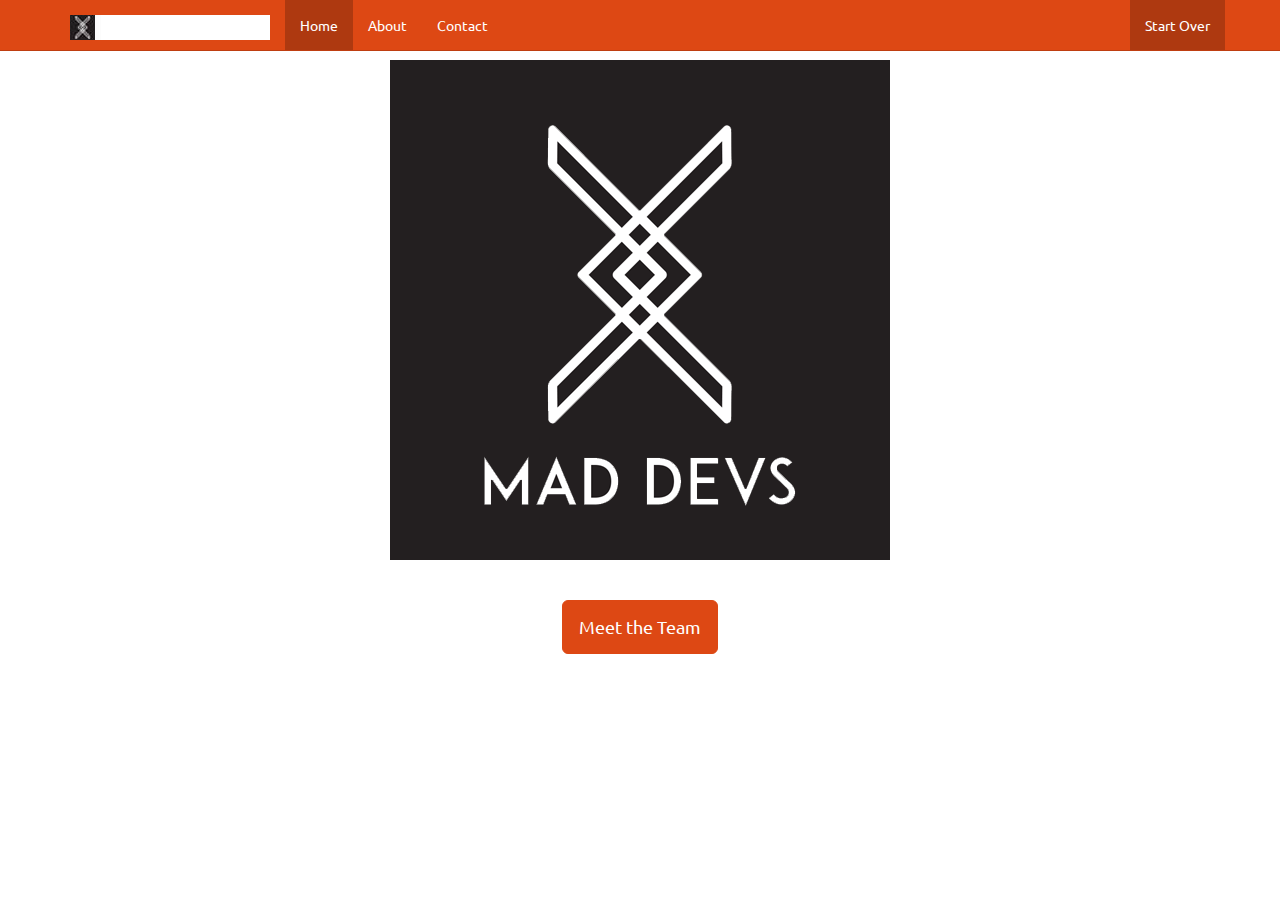
==== index.html @ 08c004c7 "Logo" ====
<!DOCTYPE html>
<html>
<head>
	<link rel="stylesheet" href="css/united.css">
	<script src="http://ajax.googleapis.com/ajax/libs/jquery/1.11.1/jquery.min.js"></script>
	<script src="js/bootstrap.js"></script>
	<meta name="viewport" content="width=device-width, initial-scale=1, maximum-scale=1, user-scalable=no">
	<link rel="shortcut icon" href="images/MadDevsicon.png">
	<title>Mad Devs</title>
</head>
<body>
	<nav class="navbar navbar-default navbar-fixed-top" role="navigation">
		<div class="container">
			<div class="navbar-header">
				<button type="button" class="navbar-toggle collapsed" data-toggle="collapse" data-target=".navbar-collapse">
					<span class="sr-only">Toggle navigation</span>
					<span class="icon-bar"></span>
					<span class="icon-bar"></span>
					<span class="icon-bar"></span>
					<span class="icon-bar"></span>
				</button>
				
                <a class="navbar-brand" href="#">
                    <img alt="Brand" src="images/MadDevslogo.png"></a>
			</div>
			<div class="navbar-collapse collapse">
				<ul class="nav navbar-nav">
					<li class="active"><a href="#">Home</a></li>
					<li><a href="http://luisjuansp.github.io">About</a></li>
					<li><a href="#contact">Contact</a></li>
				</ul>
				<ul class="nav navbar-nav navbar-right">
					<li class="active"><a href="./">Start Over</a></li>
				</ul>
			</div>
		</div>
	</nav>
    <br><br><br>
	<center>	
		<div class = "row">
			<img class="img-responsive center-block" alt="Responsive image" src="images/MadDevs.png">
		</div>
		<!-- Button trigger modal -->
		<br><br>
		<button type="button" class="btn btn-primary btn-lg" data-toggle="modal" data-target="#myModal">
			Meet the Team
		</button>
		<!-- Modal -->
		<div class="modal fade" id="myModal" tabindex="-1" role="dialog" aria-labelledby="myModalLabel" aria-hidden="true">
			<div class="modal-dialog">
				<div class="modal-content">
					<div class="modal-header">
						<h4 class="modal-title" id="myModalLabel">Mad Team</h4>
					</div>
					<div class="modal-body">
						<table class="table">
							<thead>
								<tr>
									<th><img class="img center-block" width="100%/9" src="images/insertcoin.jpg"></th>
									<th><img class="img center-block" width="100%/9" src="images/insertcoin.jpg"></th>
									<th><img class="img center-block" width="100%/9" src="images/insertcoin.jpg"></th>
								</tr>
							</thead>
							<tbody>
								<tr>
									<td>Alfredo Hinojosa</td>
									<td>Luis Juan Sanchez</td>
									<td>Rodolfo Cantú</td>
								</tr>
								<tr>
									<td>A.K.A.<br> Alfalfalf</td>
									<td>A.K.A.<br> Mad Lowes</td>
									<td>A.K.A.<br> Madfolfo</td>
								</tr>
								<tr>
									<td>Larry</td>
									<td>the Bird</td>
									<td>@twitter</td>
								</tr>
							</tbody>
						</table>
					</div>
					<div class="modal-footer">
						<button type="button" class="btn btn-default" data-dismiss="modal">Close</button>
					</div>
				</div>
			</div>
		</div>
	</center>
</body>
</html>
---- css/united.css ----
@import url("//fonts.googleapis.com/css?family=Ubuntu");
/*!
 * bootswatch v3.3.1+1
 * Homepage: http://bootswatch.com
 * Copyright 2012-2014 Thomas Park
 * Licensed under MIT
 * Based on Bootstrap
*/
/*! normalize.css v3.0.2 | MIT License | git.io/normalize */
html {
  font-family: sans-serif;
  -ms-text-size-adjust: 100%;
  -webkit-text-size-adjust: 100%;
}
body {
  margin: 0;
}
article,
aside,
details,
figcaption,
figure,
footer,
header,
hgroup,
main,
menu,
nav,
section,
summary {
  display: block;
}
audio,
canvas,
progress,
video {
  display: inline-block;
  vertical-align: baseline;
}
audio:not([controls]) {
  display: none;
  height: 0;
}
[hidden],
template {
  display: none;
}
a {
  background-color: transparent;
}
a:active,
a:hover {
  outline: 0;
}
abbr[title] {
  border-bottom: 1px dotted;
}
b,
strong {
  font-weight: bold;
}
dfn {
  font-style: italic;
}
h1 {
  font-size: 2em;
  margin: 0.67em 0;
}
mark {
  background: #ff0;
  color: #000;
}
small {
  font-size: 80%;
}
sub,
sup {
  font-size: 75%;
  line-height: 0;
  position: relative;
  vertical-align: baseline;
}
sup {
  top: -0.5em;
}
sub {
  bottom: -0.25em;
}
img {
  border: 0;
}
svg:not(:root) {
  overflow: hidden;
}
figure {
  margin: 1em 40px;
}
hr {
  -moz-box-sizing: content-box;
  -webkit-box-sizing: content-box;
          box-sizing: content-box;
  height: 0;
}
pre {
  overflow: auto;
}
code,
kbd,
pre,
samp {
  font-family: monospace, monospace;
  font-size: 1em;
}
button,
input,
optgroup,
select,
textarea {
  color: inherit;
  font: inherit;
  margin: 0;
}
button {
  overflow: visible;
}
button,
select {
  text-transform: none;
}
button,
html input[type="button"],
input[type="reset"],
input[type="submit"] {
  -webkit-appearance: button;
  cursor: pointer;
}
button[disabled],
html input[disabled] {
  cursor: default;
}
button::-moz-focus-inner,
input::-moz-focus-inner {
  border: 0;
  padding: 0;
}
input {
  line-height: normal;
}
input[type="checkbox"],
input[type="radio"] {
  -webkit-box-sizing: border-box;
     -moz-box-sizing: border-box;
          box-sizing: border-box;
  padding: 0;
}
input[type="number"]::-webkit-inner-spin-button,
input[type="number"]::-webkit-outer-spin-button {
  height: auto;
}
input[type="search"] {
  -webkit-appearance: textfield;
  -moz-box-sizing: content-box;
  -webkit-box-sizing: content-box;
  box-sizing: content-box;
}
input[type="search"]::-webkit-search-cancel-button,
input[type="search"]::-webkit-search-decoration {
  -webkit-appearance: none;
}
fieldset {
  border: 1px solid #c0c0c0;
  margin: 0 2px;
  padding: 0.35em 0.625em 0.75em;
}
legend {
  border: 0;
  padding: 0;
}
textarea {
  overflow: auto;
}
optgroup {
  font-weight: bold;
}
table {
  border-collapse: collapse;
  border-spacing: 0;
}
td,
th {
  padding: 0;
}
/*! Source: https://github.com/h5bp/html5-boilerplate/blob/master/src/css/main.css */
@media print {
  *,
  *:before,
  *:after {
    background: transparent !important;
    color: #000 !important;
    -webkit-box-shadow: none !important;
            box-shadow: none !important;
    text-shadow: none !important;
  }
  a,
  a:visited {
    text-decoration: underline;
  }
  a[href]:after {
    content: " (" attr(href) ")";
  }
  abbr[title]:after {
    content: " (" attr(title) ")";
  }
  a[href^="#"]:after,
  a[href^="javascript:"]:after {
    content: "";
  }
  pre,
  blockquote {
    border: 1px solid #999;
    page-break-inside: avoid;
  }
  thead {
    display: table-header-group;
  }
  tr,
  img {
    page-break-inside: avoid;
  }
  img {
    max-width: 100% !important;
  }
  p,
  h2,
  h3 {
    orphans: 3;
    widows: 3;
  }
  h2,
  h3 {
    page-break-after: avoid;
  }
  select {
    background: #fff !important;
  }
  .navbar {
    display: none;
  }
  .btn > .caret,
  .dropup > .btn > .caret {
    border-top-color: #000 !important;
  }
  .label {
    border: 1px solid #000;
  }
  .table {
    border-collapse: collapse !important;
  }
  .table td,
  .table th {
    background-color: #fff !important;
  }
  .table-bordered th,
  .table-bordered td {
    border: 1px solid #ddd !important;
  }
}
@font-face {
  font-family: 'Glyphicons Halflings';
  src: url('../fonts/glyphicons-halflings-regular.eot');
  src: url('../fonts/glyphicons-halflings-regular.eot?#iefix') format('embedded-opentype'), url('../fonts/glyphicons-halflings-regular.woff') format('woff'), url('../fonts/glyphicons-halflings-regular.ttf') format('truetype'), url('../fonts/glyphicons-halflings-regular.svg#glyphicons_halflingsregular') format('svg');
}
.glyphicon {
  position: relative;
  top: 1px;
  display: inline-block;
  font-family: 'Glyphicons Halflings';
  font-style: normal;
  font-weight: normal;
  line-height: 1;
  -webkit-font-smoothing: antialiased;
  -moz-osx-font-smoothing: grayscale;
}
.glyphicon-asterisk:before {
  content: "\2a";
}
.glyphicon-plus:before {
  content: "\2b";
}
.glyphicon-euro:before,
.glyphicon-eur:before {
  content: "\20ac";
}
.glyphicon-minus:before {
  content: "\2212";
}
.glyphicon-cloud:before {
  content: "\2601";
}
.glyphicon-envelope:before {
  content: "\2709";
}
.glyphicon-pencil:before {
  content: "\270f";
}
.glyphicon-glass:before {
  content: "\e001";
}
.glyphicon-music:before {
  content: "\e002";
}
.glyphicon-search:before {
  content: "\e003";
}
.glyphicon-heart:before {
  content: "\e005";
}
.glyphicon-star:before {
  content: "\e006";
}
.glyphicon-star-empty:before {
  content: "\e007";
}
.glyphicon-user:before {
  content: "\e008";
}
.glyphicon-film:before {
  content: "\e009";
}
.glyphicon-th-large:before {
  content: "\e010";
}
.glyphicon-th:before {
  content: "\e011";
}
.glyphicon-th-list:before {
  content: "\e012";
}
.glyphicon-ok:before {
  content: "\e013";
}
.glyphicon-remove:before {
  content: "\e014";
}
.glyphicon-zoom-in:before {
  content: "\e015";
}
.glyphicon-zoom-out:before {
  content: "\e016";
}
.glyphicon-off:before {
  content: "\e017";
}
.glyphicon-signal:before {
  content: "\e018";
}
.glyphicon-cog:before {
  content: "\e019";
}
.glyphicon-trash:before {
  content: "\e020";
}
.glyphicon-home:before {
  content: "\e021";
}
.glyphicon-file:before {
  content: "\e022";
}
.glyphicon-time:before {
  content: "\e023";
}
.glyphicon-road:before {
  content: "\e024";
}
.glyphicon-download-alt:before {
  content: "\e025";
}
.glyphicon-download:before {
  content: "\e026";
}
.glyphicon-upload:before {
  content: "\e027";
}
.glyphicon-inbox:before {
  content: "\e028";
}
.glyphicon-play-circle:before {
  content: "\e029";
}
.glyphicon-repeat:before {
  content: "\e030";
}
.glyphicon-refresh:before {
  content: "\e031";
}
.glyphicon-list-alt:before {
  content: "\e032";
}
.glyphicon-lock:before {
  content: "\e033";
}
.glyphicon-flag:before {
  content: "\e034";
}
.glyphicon-headphones:before {
  content: "\e035";
}
.glyphicon-volume-off:before {
  content: "\e036";
}
.glyphicon-volume-down:before {
  content: "\e037";
}
.glyphicon-volume-up:before {
  content: "\e038";
}
.glyphicon-qrcode:before {
  content: "\e039";
}
.glyphicon-barcode:before {
  content: "\e040";
}
.glyphicon-tag:before {
  content: "\e041";
}
.glyphicon-tags:before {
  content: "\e042";
}
.glyphicon-book:before {
  content: "\e043";
}
.glyphicon-bookmark:before {
  content: "\e044";
}
.glyphicon-print:before {
  content: "\e045";
}
.glyphicon-camera:before {
  content: "\e046";
}
.glyphicon-font:before {
  content: "\e047";
}
.glyphicon-bold:before {
  content: "\e048";
}
.glyphicon-italic:before {
  content: "\e049";
}
.glyphicon-text-height:before {
  content: "\e050";
}
.glyphicon-text-width:before {
  content: "\e051";
}
.glyphicon-align-left:before {
  content: "\e052";
}
.glyphicon-align-center:before {
  content: "\e053";
}
.glyphicon-align-right:before {
  content: "\e054";
}
.glyphicon-align-justify:before {
  content: "\e055";
}
.glyphicon-list:before {
  content: "\e056";
}
.glyphicon-indent-left:before {
  content: "\e057";
}
.glyphicon-indent-right:before {
  content: "\e058";
}
.glyphicon-facetime-video:before {
  content: "\e059";
}
.glyphicon-picture:before {
  content: "\e060";
}
.glyphicon-map-marker:before {
  content: "\e062";
}
.glyphicon-adjust:before {
  content: "\e063";
}
.glyphicon-tint:before {
  content: "\e064";
}
.glyphicon-edit:before {
  content: "\e065";
}
.glyphicon-share:before {
  content: "\e066";
}
.glyphicon-check:before {
  content: "\e067";
}
.glyphicon-move:before {
  content: "\e068";
}
.glyphicon-step-backward:before {
  content: "\e069";
}
.glyphicon-fast-backward:before {
  content: "\e070";
}
.glyphicon-backward:before {
  content: "\e071";
}
.glyphicon-play:before {
  content: "\e072";
}
.glyphicon-pause:before {
  content: "\e073";
}
.glyphicon-stop:before {
  content: "\e074";
}
.glyphicon-forward:before {
  content: "\e075";
}
.glyphicon-fast-forward:before {
  content: "\e076";
}
.glyphicon-step-forward:before {
  content: "\e077";
}
.glyphicon-eject:before {
  content: "\e078";
}
.glyphicon-chevron-left:before {
  content: "\e079";
}
.glyphicon-chevron-right:before {
  content: "\e080";
}
.glyphicon-plus-sign:before {
  content: "\e081";
}
.glyphicon-minus-sign:before {
  content: "\e082";
}
.glyphicon-remove-sign:before {
  content: "\e083";
}
.glyphicon-ok-sign:before {
  content: "\e084";
}
.glyphicon-question-sign:before {
  content: "\e085";
}
.glyphicon-info-sign:before {
  content: "\e086";
}
.glyphicon-screenshot:before {
  content: "\e087";
}
.glyphicon-remove-circle:before {
  content: "\e088";
}
.glyphicon-ok-circle:before {
  content: "\e089";
}
.glyphicon-ban-circle:before {
  content: "\e090";
}
.glyphicon-arrow-left:before {
  content: "\e091";
}
.glyphicon-arrow-right:before {
  content: "\e092";
}
.glyphicon-arrow-up:before {
  content: "\e093";
}
.glyphicon-arrow-down:before {
  content: "\e094";
}
.glyphicon-share-alt:before {
  content: "\e095";
}
.glyphicon-resize-full:before {
  content: "\e096";
}
.glyphicon-resize-small:before {
  content: "\e097";
}
.glyphicon-exclamation-sign:before {
  content: "\e101";
}
.glyphicon-gift:before {
  content: "\e102";
}
.glyphicon-leaf:before {
  content: "\e103";
}
.glyphicon-fire:before {
  content: "\e104";
}
.glyphicon-eye-open:before {
  content: "\e105";
}
.glyphicon-eye-close:before {
  content: "\e106";
}
.glyphicon-warning-sign:before {
  content: "\e107";
}
.glyphicon-plane:before {
  content: "\e108";
}
.glyphicon-calendar:before {
  content: "\e109";
}
.glyphicon-random:before {
  content: "\e110";
}
.glyphicon-comment:before {
  content: "\e111";
}
.glyphicon-magnet:before {
  content: "\e112";
}
.glyphicon-chevron-up:before {
  content: "\e113";
}
.glyphicon-chevron-down:before {
  content: "\e114";
}
.glyphicon-retweet:before {
  content: "\e115";
}
.glyphicon-shopping-cart:before {
  content: "\e116";
}
.glyphicon-folder-close:before {
  content: "\e117";
}
.glyphicon-folder-open:before {
  content: "\e118";
}
.glyphicon-resize-vertical:before {
  content: "\e119";
}
.glyphicon-resize-horizontal:before {
  content: "\e120";
}
.glyphicon-hdd:before {
  content: "\e121";
}
.glyphicon-bullhorn:before {
  content: "\e122";
}
.glyphicon-bell:before {
  content: "\e123";
}
.glyphicon-certificate:before {
  content: "\e124";
}
.glyphicon-thumbs-up:before {
  content: "\e125";
}
.glyphicon-thumbs-down:before {
  content: "\e126";
}
.glyphicon-hand-right:before {
  content: "\e127";
}
.glyphicon-hand-left:before {
  content: "\e128";
}
.glyphicon-hand-up:before {
  content: "\e129";
}
.glyphicon-hand-down:before {
  content: "\e130";
}
.glyphicon-circle-arrow-right:before {
  content: "\e131";
}
.glyphicon-circle-arrow-left:before {
  content: "\e132";
}
.glyphicon-circle-arrow-up:before {
  content: "\e133";
}
.glyphicon-circle-arrow-down:before {
  content: "\e134";
}
.glyphicon-globe:before {
  content: "\e135";
}
.glyphicon-wrench:before {
  content: "\e136";
}
.glyphicon-tasks:before {
  content: "\e137";
}
.glyphicon-filter:before {
  content: "\e138";
}
.glyphicon-briefcase:before {
  content: "\e139";
}
.glyphicon-fullscreen:before {
  content: "\e140";
}
.glyphicon-dashboard:before {
  content: "\e141";
}
.glyphicon-paperclip:before {
  content: "\e142";
}
.glyphicon-heart-empty:before {
  content: "\e143";
}
.glyphicon-link:before {
  content: "\e144";
}
.glyphicon-phone:before {
  content: "\e145";
}
.glyphicon-pushpin:before {
  content: "\e146";
}
.glyphicon-usd:before {
  content: "\e148";
}
.glyphicon-gbp:before {
  content: "\e149";
}
.glyphicon-sort:before {
  content: "\e150";
}
.glyphicon-sort-by-alphabet:before {
  content: "\e151";
}
.glyphicon-sort-by-alphabet-alt:before {
  content: "\e152";
}
.glyphicon-sort-by-order:before {
  content: "\e153";
}
.glyphicon-sort-by-order-alt:before {
  content: "\e154";
}
.glyphicon-sort-by-attributes:before {
  content: "\e155";
}
.glyphicon-sort-by-attributes-alt:before {
  content: "\e156";
}
.glyphicon-unchecked:before {
  content: "\e157";
}
.glyphicon-expand:before {
  content: "\e158";
}
.glyphicon-collapse-down:before {
  content: "\e159";
}
.glyphicon-collapse-up:before {
  content: "\e160";
}
.glyphicon-log-in:before {
  content: "\e161";
}
.glyphicon-flash:before {
  content: "\e162";
}
.glyphicon-log-out:before {
  content: "\e163";
}
.glyphicon-new-window:before {
  content: "\e164";
}
.glyphicon-record:before {
  content: "\e165";
}
.glyphicon-save:before {
  content: "\e166";
}
.glyphicon-open:before {
  content: "\e167";
}
.glyphicon-saved:before {
  content: "\e168";
}
.glyphicon-import:before {
  content: "\e169";
}
.glyphicon-export:before {
  content: "\e170";
}
.glyphicon-send:before {
  content: "\e171";
}
.glyphicon-floppy-disk:before {
  content: "\e172";
}
.glyphicon-floppy-saved:before {
  content: "\e173";
}
.glyphicon-floppy-remove:before {
  content: "\e174";
}
.glyphicon-floppy-save:before {
  content: "\e175";
}
.glyphicon-floppy-open:before {
  content: "\e176";
}
.glyphicon-credit-card:before {
  content: "\e177";
}
.glyphicon-transfer:before {
  content: "\e178";
}
.glyphicon-cutlery:before {
  content: "\e179";
}
.glyphicon-header:before {
  content: "\e180";
}
.glyphicon-compressed:before {
  content: "\e181";
}
.glyphicon-earphone:before {
  content: "\e182";
}
.glyphicon-phone-alt:before {
  content: "\e183";
}
.glyphicon-tower:before {
  content: "\e184";
}
.glyphicon-stats:before {
  content: "\e185";
}
.glyphicon-sd-video:before {
  content: "\e186";
}
.glyphicon-hd-video:before {
  content: "\e187";
}
.glyphicon-subtitles:before {
  content: "\e188";
}
.glyphicon-sound-stereo:before {
  content: "\e189";
}
.glyphicon-sound-dolby:before {
  content: "\e190";
}
.glyphicon-sound-5-1:before {
  content: "\e191";
}
.glyphicon-sound-6-1:before {
  content: "\e192";
}
.glyphicon-sound-7-1:before {
  content: "\e193";
}
.glyphicon-copyright-mark:before {
  content: "\e194";
}
.glyphicon-registration-mark:before {
  content: "\e195";
}
.glyphicon-cloud-download:before {
  content: "\e197";
}
.glyphicon-cloud-upload:before {
  content: "\e198";
}
.glyphicon-tree-conifer:before {
  content: "\e199";
}
.glyphicon-tree-deciduous:before {
  content: "\e200";
}
* {
  -webkit-box-sizing: border-box;
  -moz-box-sizing: border-box;
  box-sizing: border-box;
}
*:before,
*:after {
  -webkit-box-sizing: border-box;
  -moz-box-sizing: border-box;
  box-sizing: border-box;
}
html {
  font-size: 10px;
  -webkit-tap-highlight-color: rgba(0, 0, 0, 0);
}
body {
  font-family: "Ubuntu", Tahoma, "Helvetica Neue", Helvetica, Arial, sans-serif;
  font-size: 14px;
  line-height: 1.42857143;
  color: #333333;
  background-color: #ffffff;
}
input,
button,
select,
textarea {
  font-family: inherit;
  font-size: inherit;
  line-height: inherit;
}
a {
  color: #dd4814;
  text-decoration: none;
}
a:hover,
a:focus {
  color: #97310e;
  text-decoration: underline;
}
a:focus {
  outline: thin dotted;
  outline: 5px auto -webkit-focus-ring-color;
  outline-offset: -2px;
}
figure {
  margin: 0;
}
img {
  vertical-align: middle;
}
.img-responsive,
.thumbnail > img,
.thumbnail a > img,
.carousel-inner > .item > img,
.carousel-inner > .item > a > img {
  display: block;
  max-width: 100%;
  height: auto;
}
.img-rounded {
  border-radius: 6px;
}
.img-thumbnail {
  padding: 4px;
  line-height: 1.42857143;
  background-color: #ffffff;
  border: 1px solid #dddddd;
  border-radius: 4px;
  -webkit-transition: all 0.2s ease-in-out;
  -o-transition: all 0.2s ease-in-out;
  transition: all 0.2s ease-in-out;
  display: inline-block;
  max-width: 100%;
  height: auto;
}
.img-circle {
  border-radius: 50%;
}
hr {
  margin-top: 20px;
  margin-bottom: 20px;
  border: 0;
  border-top: 1px solid #eeeeee;
}
.sr-only {
  position: absolute;
  width: 1px;
  height: 1px;
  margin: -1px;
  padding: 0;
  overflow: hidden;
  clip: rect(0, 0, 0, 0);
  border: 0;
}
.sr-only-focusable:active,
.sr-only-focusable:focus {
  position: static;
  width: auto;
  height: auto;
  margin: 0;
  overflow: visible;
  clip: auto;
}
h1,
h2,
h3,
h4,
h5,
h6,
.h1,
.h2,
.h3,
.h4,
.h5,
.h6 {
  font-family: "Ubuntu", Tahoma, "Helvetica Neue", Helvetica, Arial, sans-serif;
  font-weight: 500;
  line-height: 1.1;
  color: inherit;
}
h1 small,
h2 small,
h3 small,
h4 small,
h5 small,
h6 small,
.h1 small,
.h2 small,
.h3 small,
.h4 small,
.h5 small,
.h6 small,
h1 .small,
h2 .small,
h3 .small,
h4 .small,
h5 .small,
h6 .small,
.h1 .small,
.h2 .small,
.h3 .small,
.h4 .small,
.h5 .small,
.h6 .small {
  font-weight: normal;
  line-height: 1;
  color: #aea79f;
}
h1,
.h1,
h2,
.h2,
h3,
.h3 {
  margin-top: 20px;
  margin-bottom: 10px;
}
h1 small,
.h1 small,
h2 small,
.h2 small,
h3 small,
.h3 small,
h1 .small,
.h1 .small,
h2 .small,
.h2 .small,
h3 .small,
.h3 .small {
  font-size: 65%;
}
h4,
.h4,
h5,
.h5,
h6,
.h6 {
  margin-top: 10px;
  margin-bottom: 10px;
}
h4 small,
.h4 small,
h5 small,
.h5 small,
h6 small,
.h6 small,
h4 .small,
.h4 .small,
h5 .small,
.h5 .small,
h6 .small,
.h6 .small {
  font-size: 75%;
}
h1,
.h1 {
  font-size: 36px;
}
h2,
.h2 {
  font-size: 30px;
}
h3,
.h3 {
  font-size: 24px;
}
h4,
.h4 {
  font-size: 18px;
}
h5,
.h5 {
  font-size: 14px;
}
h6,
.h6 {
  font-size: 12px;
}
p {
  margin: 0 0 10px;
}
.lead {
  margin-bottom: 20px;
  font-size: 16px;
  font-weight: 300;
  line-height: 1.4;
}
@media (min-width: 768px) {
  .lead {
    font-size: 21px;
  }
}
small,
.small {
  font-size: 85%;
}
mark,
.mark {
  background-color: #fcf8e3;
  padding: .2em;
}
.text-left {
  text-align: left;
}
.text-right {
  text-align: right;
}
.text-center {
  text-align: center;
}
.text-justify {
  text-align: justify;
}
.text-nowrap {
  white-space: nowrap;
}
.text-lowercase {
  text-transform: lowercase;
}
.text-uppercase {
  text-transform: uppercase;
}
.text-capitalize {
  text-transform: capitalize;
}
.text-muted {
  color: #aea79f;
}
.text-primary {
  color: #dd4814;
}
a.text-primary:hover {
  color: #ae3910;
}
.text-success {
  color: #468847;
}
a.text-success:hover {
  color: #356635;
}
.text-info {
  color: #3a87ad;
}
a.text-info:hover {
  color: #2d6987;
}
.text-warning {
  color: #c09853;
}
a.text-warning:hover {
  color: #a47e3c;
}
.text-danger {
  color: #b94a48;
}
a.text-danger:hover {
  color: #953b39;
}
.bg-primary {
  color: #fff;
  background-color: #dd4814;
}
a.bg-primary:hover {
  background-color: #ae3910;
}
.bg-success {
  background-color: #dff0d8;
}
a.bg-success:hover {
  background-color: #c1e2b3;
}
.bg-info {
  background-color: #d9edf7;
}
a.bg-info:hover {
  background-color: #afd9ee;
}
.bg-warning {
  background-color: #fcf8e3;
}
a.bg-warning:hover {
  background-color: #f7ecb5;
}
.bg-danger {
  background-color: #f2dede;
}
a.bg-danger:hover {
  background-color: #e4b9b9;
}
.page-header {
  padding-bottom: 9px;
  margin: 40px 0 20px;
  border-bottom: 1px solid #eeeeee;
}
ul,
ol {
  margin-top: 0;
  margin-bottom: 10px;
}
ul ul,
ol ul,
ul ol,
ol ol {
  margin-bottom: 0;
}
.list-unstyled {
  padding-left: 0;
  list-style: none;
}
.list-inline {
  padding-left: 0;
  list-style: none;
  margin-left: -5px;
}
.list-inline > li {
  display: inline-block;
  padding-left: 5px;
  padding-right: 5px;
}
dl {
  margin-top: 0;
  margin-bottom: 20px;
}
dt,
dd {
  line-height: 1.42857143;
}
dt {
  font-weight: bold;
}
dd {
  margin-left: 0;
}
@media (min-width: 768px) {
  .dl-horizontal dt {
    float: left;
    width: 160px;
    clear: left;
    text-align: right;
    overflow: hidden;
    text-overflow: ellipsis;
    white-space: nowrap;
  }
  .dl-horizontal dd {
    margin-left: 180px;
  }
}
abbr[title],
abbr[data-original-title] {
  cursor: help;
  border-bottom: 1px dotted #aea79f;
}
.initialism {
  font-size: 90%;
  text-transform: uppercase;
}
blockquote {
  padding: 10px 20px;
  margin: 0 0 20px;
  font-size: 17.5px;
  border-left: 5px solid #eeeeee;
}
blockquote p:last-child,
blockquote ul:last-child,
blockquote ol:last-child {
  margin-bottom: 0;
}
blockquote footer,
blockquote small,
blockquote .small {
  display: block;
  font-size: 80%;
  line-height: 1.42857143;
  color: #aea79f;
}
blockquote footer:before,
blockquote small:before,
blockquote .small:before {
  content: '\2014 \00A0';
}
.blockquote-reverse,
blockquote.pull-right {
  padding-right: 15px;
  padding-left: 0;
  border-right: 5px solid #eeeeee;
  border-left: 0;
  text-align: right;
}
.blockquote-reverse footer:before,
blockquote.pull-right footer:before,
.blockquote-reverse small:before,
blockquote.pull-right small:before,
.blockquote-reverse .small:before,
blockquote.pull-right .small:before {
  content: '';
}
.blockquote-reverse footer:after,
blockquote.pull-right footer:after,
.blockquote-reverse small:after,
blockquote.pull-right small:after,
.blockquote-reverse .small:after,
blockquote.pull-right .small:after {
  content: '\00A0 \2014';
}
address {
  margin-bottom: 20px;
  font-style: normal;
  line-height: 1.42857143;
}
code,
kbd,
pre,
samp {
  font-family: Menlo, Monaco, Consolas, "Courier New", monospace;
}
code {
  padding: 2px 4px;
  font-size: 90%;
  color: #c7254e;
  background-color: #f9f2f4;
  border-radius: 4px;
}
kbd {
  padding: 2px 4px;
  font-size: 90%;
  color: #ffffff;
  background-color: #333333;
  border-radius: 3px;
  -webkit-box-shadow: inset 0 -1px 0 rgba(0, 0, 0, 0.25);
          box-shadow: inset 0 -1px 0 rgba(0, 0, 0, 0.25);
}
kbd kbd {
  padding: 0;
  font-size: 100%;
  font-weight: bold;
  -webkit-box-shadow: none;
          box-shadow: none;
}
pre {
  display: block;
  padding: 9.5px;
  margin: 0 0 10px;
  font-size: 13px;
  line-height: 1.42857143;
  word-break: break-all;
  word-wrap: break-word;
  color: #333333;
  background-color: #f5f5f5;
  border: 1px solid #cccccc;
  border-radius: 4px;
}
pre code {
  padding: 0;
  font-size: inherit;
  color: inherit;
  white-space: pre-wrap;
  background-color: transparent;
  border-radius: 0;
}
.pre-scrollable {
  max-height: 340px;
  overflow-y: scroll;
}
.container {
  margin-right: auto;
  margin-left: auto;
  padding-left: 15px;
  padding-right: 15px;
}
@media (min-width: 768px) {
  .container {
    width: 750px;
  }
}
@media (min-width: 992px) {
  .container {
    width: 970px;
  }
}
@media (min-width: 1200px) {
  .container {
    width: 1170px;
  }
}
.container-fluid {
  margin-right: auto;
  margin-left: auto;
  padding-left: 15px;
  padding-right: 15px;
}
.row {
  margin-left: -15px;
  margin-right: -15px;
}
.col-xs-1, .col-sm-1, .col-md-1, .col-lg-1, .col-xs-2, .col-sm-2, .col-md-2, .col-lg-2, .col-xs-3, .col-sm-3, .col-md-3, .col-lg-3, .col-xs-4, .col-sm-4, .col-md-4, .col-lg-4, .col-xs-5, .col-sm-5, .col-md-5, .col-lg-5, .col-xs-6, .col-sm-6, .col-md-6, .col-lg-6, .col-xs-7, .col-sm-7, .col-md-7, .col-lg-7, .col-xs-8, .col-sm-8, .col-md-8, .col-lg-8, .col-xs-9, .col-sm-9, .col-md-9, .col-lg-9, .col-xs-10, .col-sm-10, .col-md-10, .col-lg-10, .col-xs-11, .col-sm-11, .col-md-11, .col-lg-11, .col-xs-12, .col-sm-12, .col-md-12, .col-lg-12 {
  position: relative;
  min-height: 1px;
  padding-left: 15px;
  padding-right: 15px;
}
.col-xs-1, .col-xs-2, .col-xs-3, .col-xs-4, .col-xs-5, .col-xs-6, .col-xs-7, .col-xs-8, .col-xs-9, .col-xs-10, .col-xs-11, .col-xs-12 {
  float: left;
}
.col-xs-12 {
  width: 100%;
}
.col-xs-11 {
  width: 91.66666667%;
}
.col-xs-10 {
  width: 83.33333333%;
}
.col-xs-9 {
  width: 75%;
}
.col-xs-8 {
  width: 66.66666667%;
}
.col-xs-7 {
  width: 58.33333333%;
}
.col-xs-6 {
  width: 50%;
}
.col-xs-5 {
  width: 41.66666667%;
}
.col-xs-4 {
  width: 33.33333333%;
}
.col-xs-3 {
  width: 25%;
}
.col-xs-2 {
  width: 16.66666667%;
}
.col-xs-1 {
  width: 8.33333333%;
}
.col-xs-pull-12 {
  right: 100%;
}
.col-xs-pull-11 {
  right: 91.66666667%;
}
.col-xs-pull-10 {
  right: 83.33333333%;
}
.col-xs-pull-9 {
  right: 75%;
}
.col-xs-pull-8 {
  right: 66.66666667%;
}
.col-xs-pull-7 {
  right: 58.33333333%;
}
.col-xs-pull-6 {
  right: 50%;
}
.col-xs-pull-5 {
  right: 41.66666667%;
}
.col-xs-pull-4 {
  right: 33.33333333%;
}
.col-xs-pull-3 {
  right: 25%;
}
.col-xs-pull-2 {
  right: 16.66666667%;
}
.col-xs-pull-1 {
  right: 8.33333333%;
}
.col-xs-pull-0 {
  right: auto;
}
.col-xs-push-12 {
  left: 100%;
}
.col-xs-push-11 {
  left: 91.66666667%;
}
.col-xs-push-10 {
  left: 83.33333333%;
}
.col-xs-push-9 {
  left: 75%;
}
.col-xs-push-8 {
  left: 66.66666667%;
}
.col-xs-push-7 {
  left: 58.33333333%;
}
.col-xs-push-6 {
  left: 50%;
}
.col-xs-push-5 {
  left: 41.66666667%;
}
.col-xs-push-4 {
  left: 33.33333333%;
}
.col-xs-push-3 {
  left: 25%;
}
.col-xs-push-2 {
  left: 16.66666667%;
}
.col-xs-push-1 {
  left: 8.33333333%;
}
.col-xs-push-0 {
  left: auto;
}
.col-xs-offset-12 {
  margin-left: 100%;
}
.col-xs-offset-11 {
  margin-left: 91.66666667%;
}
.col-xs-offset-10 {
  margin-left: 83.33333333%;
}
.col-xs-offset-9 {
  margin-left: 75%;
}
.col-xs-offset-8 {
  margin-left: 66.66666667%;
}
.col-xs-offset-7 {
  margin-left: 58.33333333%;
}
.col-xs-offset-6 {
  margin-left: 50%;
}
.col-xs-offset-5 {
  margin-left: 41.66666667%;
}
.col-xs-offset-4 {
  margin-left: 33.33333333%;
}
.col-xs-offset-3 {
  margin-left: 25%;
}
.col-xs-offset-2 {
  margin-left: 16.66666667%;
}
.col-xs-offset-1 {
  margin-left: 8.33333333%;
}
.col-xs-offset-0 {
  margin-left: 0%;
}
@media (min-width: 768px) {
  .col-sm-1, .col-sm-2, .col-sm-3, .col-sm-4, .col-sm-5, .col-sm-6, .col-sm-7, .col-sm-8, .col-sm-9, .col-sm-10, .col-sm-11, .col-sm-12 {
    float: left;
  }
  .col-sm-12 {
    width: 100%;
  }
  .col-sm-11 {
    width: 91.66666667%;
  }
  .col-sm-10 {
    width: 83.33333333%;
  }
  .col-sm-9 {
    width: 75%;
  }
  .col-sm-8 {
    width: 66.66666667%;
  }
  .col-sm-7 {
    width: 58.33333333%;
  }
  .col-sm-6 {
    width: 50%;
  }
  .col-sm-5 {
    width: 41.66666667%;
  }
  .col-sm-4 {
    width: 33.33333333%;
  }
  .col-sm-3 {
    width: 25%;
  }
  .col-sm-2 {
    width: 16.66666667%;
  }
  .col-sm-1 {
    width: 8.33333333%;
  }
  .col-sm-pull-12 {
    right: 100%;
  }
  .col-sm-pull-11 {
    right: 91.66666667%;
  }
  .col-sm-pull-10 {
    right: 83.33333333%;
  }
  .col-sm-pull-9 {
    right: 75%;
  }
  .col-sm-pull-8 {
    right: 66.66666667%;
  }
  .col-sm-pull-7 {
    right: 58.33333333%;
  }
  .col-sm-pull-6 {
    right: 50%;
  }
  .col-sm-pull-5 {
    right: 41.66666667%;
  }
  .col-sm-pull-4 {
    right: 33.33333333%;
  }
  .col-sm-pull-3 {
    right: 25%;
  }
  .col-sm-pull-2 {
    right: 16.66666667%;
  }
  .col-sm-pull-1 {
    right: 8.33333333%;
  }
  .col-sm-pull-0 {
    right: auto;
  }
  .col-sm-push-12 {
    left: 100%;
  }
  .col-sm-push-11 {
    left: 91.66666667%;
  }
  .col-sm-push-10 {
    left: 83.33333333%;
  }
  .col-sm-push-9 {
    left: 75%;
  }
  .col-sm-push-8 {
    left: 66.66666667%;
  }
  .col-sm-push-7 {
    left: 58.33333333%;
  }
  .col-sm-push-6 {
    left: 50%;
  }
  .col-sm-push-5 {
    left: 41.66666667%;
  }
  .col-sm-push-4 {
    left: 33.33333333%;
  }
  .col-sm-push-3 {
    left: 25%;
  }
  .col-sm-push-2 {
    left: 16.66666667%;
  }
  .col-sm-push-1 {
    left: 8.33333333%;
  }
  .col-sm-push-0 {
    left: auto;
  }
  .col-sm-offset-12 {
    margin-left: 100%;
  }
  .col-sm-offset-11 {
    margin-left: 91.66666667%;
  }
  .col-sm-offset-10 {
    margin-left: 83.33333333%;
  }
  .col-sm-offset-9 {
    margin-left: 75%;
  }
  .col-sm-offset-8 {
    margin-left: 66.66666667%;
  }
  .col-sm-offset-7 {
    margin-left: 58.33333333%;
  }
  .col-sm-offset-6 {
    margin-left: 50%;
  }
  .col-sm-offset-5 {
    margin-left: 41.66666667%;
  }
  .col-sm-offset-4 {
    margin-left: 33.33333333%;
  }
  .col-sm-offset-3 {
    margin-left: 25%;
  }
  .col-sm-offset-2 {
    margin-left: 16.66666667%;
  }
  .col-sm-offset-1 {
    margin-left: 8.33333333%;
  }
  .col-sm-offset-0 {
    margin-left: 0%;
  }
}
@media (min-width: 992px) {
  .col-md-1, .col-md-2, .col-md-3, .col-md-4, .col-md-5, .col-md-6, .col-md-7, .col-md-8, .col-md-9, .col-md-10, .col-md-11, .col-md-12 {
    float: left;
  }
  .col-md-12 {
    width: 100%;
  }
  .col-md-11 {
    width: 91.66666667%;
  }
  .col-md-10 {
    width: 83.33333333%;
  }
  .col-md-9 {
    width: 75%;
  }
  .col-md-8 {
    width: 66.66666667%;
  }
  .col-md-7 {
    width: 58.33333333%;
  }
  .col-md-6 {
    width: 50%;
  }
  .col-md-5 {
    width: 41.66666667%;
  }
  .col-md-4 {
    width: 33.33333333%;
  }
  .col-md-3 {
    width: 25%;
  }
  .col-md-2 {
    width: 16.66666667%;
  }
  .col-md-1 {
    width: 8.33333333%;
  }
  .col-md-pull-12 {
    right: 100%;
  }
  .col-md-pull-11 {
    right: 91.66666667%;
  }
  .col-md-pull-10 {
    right: 83.33333333%;
  }
  .col-md-pull-9 {
    right: 75%;
  }
  .col-md-pull-8 {
    right: 66.66666667%;
  }
  .col-md-pull-7 {
    right: 58.33333333%;
  }
  .col-md-pull-6 {
    right: 50%;
  }
  .col-md-pull-5 {
    right: 41.66666667%;
  }
  .col-md-pull-4 {
    right: 33.33333333%;
  }
  .col-md-pull-3 {
    right: 25%;
  }
  .col-md-pull-2 {
    right: 16.66666667%;
  }
  .col-md-pull-1 {
    right: 8.33333333%;
  }
  .col-md-pull-0 {
    right: auto;
  }
  .col-md-push-12 {
    left: 100%;
  }
  .col-md-push-11 {
    left: 91.66666667%;
  }
  .col-md-push-10 {
    left: 83.33333333%;
  }
  .col-md-push-9 {
    left: 75%;
  }
  .col-md-push-8 {
    left: 66.66666667%;
  }
  .col-md-push-7 {
    left: 58.33333333%;
  }
  .col-md-push-6 {
    left: 50%;
  }
  .col-md-push-5 {
    left: 41.66666667%;
  }
  .col-md-push-4 {
    left: 33.33333333%;
  }
  .col-md-push-3 {
    left: 25%;
  }
  .col-md-push-2 {
    left: 16.66666667%;
  }
  .col-md-push-1 {
    left: 8.33333333%;
  }
  .col-md-push-0 {
    left: auto;
  }
  .col-md-offset-12 {
    margin-left: 100%;
  }
  .col-md-offset-11 {
    margin-left: 91.66666667%;
  }
  .col-md-offset-10 {
    margin-left: 83.33333333%;
  }
  .col-md-offset-9 {
    margin-left: 75%;
  }
  .col-md-offset-8 {
    margin-left: 66.66666667%;
  }
  .col-md-offset-7 {
    margin-left: 58.33333333%;
  }
  .col-md-offset-6 {
    margin-left: 50%;
  }
  .col-md-offset-5 {
    margin-left: 41.66666667%;
  }
  .col-md-offset-4 {
    margin-left: 33.33333333%;
  }
  .col-md-offset-3 {
    margin-left: 25%;
  }
  .col-md-offset-2 {
    margin-left: 16.66666667%;
  }
  .col-md-offset-1 {
    margin-left: 8.33333333%;
  }
  .col-md-offset-0 {
    margin-left: 0%;
  }
}
@media (min-width: 1200px) {
  .col-lg-1, .col-lg-2, .col-lg-3, .col-lg-4, .col-lg-5, .col-lg-6, .col-lg-7, .col-lg-8, .col-lg-9, .col-lg-10, .col-lg-11, .col-lg-12 {
    float: left;
  }
  .col-lg-12 {
    width: 100%;
  }
  .col-lg-11 {
    width: 91.66666667%;
  }
  .col-lg-10 {
    width: 83.33333333%;
  }
  .col-lg-9 {
    width: 75%;
  }
  .col-lg-8 {
    width: 66.66666667%;
  }
  .col-lg-7 {
    width: 58.33333333%;
  }
  .col-lg-6 {
    width: 50%;
  }
  .col-lg-5 {
    width: 41.66666667%;
  }
  .col-lg-4 {
    width: 33.33333333%;
  }
  .col-lg-3 {
    width: 25%;
  }
  .col-lg-2 {
    width: 16.66666667%;
  }
  .col-lg-1 {
    width: 8.33333333%;
  }
  .col-lg-pull-12 {
    right: 100%;
  }
  .col-lg-pull-11 {
    right: 91.66666667%;
  }
  .col-lg-pull-10 {
    right: 83.33333333%;
  }
  .col-lg-pull-9 {
    right: 75%;
  }
  .col-lg-pull-8 {
    right: 66.66666667%;
  }
  .col-lg-pull-7 {
    right: 58.33333333%;
  }
  .col-lg-pull-6 {
    right: 50%;
  }
  .col-lg-pull-5 {
    right: 41.66666667%;
  }
  .col-lg-pull-4 {
    right: 33.33333333%;
  }
  .col-lg-pull-3 {
    right: 25%;
  }
  .col-lg-pull-2 {
    right: 16.66666667%;
  }
  .col-lg-pull-1 {
    right: 8.33333333%;
  }
  .col-lg-pull-0 {
    right: auto;
  }
  .col-lg-push-12 {
    left: 100%;
  }
  .col-lg-push-11 {
    left: 91.66666667%;
  }
  .col-lg-push-10 {
    left: 83.33333333%;
  }
  .col-lg-push-9 {
    left: 75%;
  }
  .col-lg-push-8 {
    left: 66.66666667%;
  }
  .col-lg-push-7 {
    left: 58.33333333%;
  }
  .col-lg-push-6 {
    left: 50%;
  }
  .col-lg-push-5 {
    left: 41.66666667%;
  }
  .col-lg-push-4 {
    left: 33.33333333%;
  }
  .col-lg-push-3 {
    left: 25%;
  }
  .col-lg-push-2 {
    left: 16.66666667%;
  }
  .col-lg-push-1 {
    left: 8.33333333%;
  }
  .col-lg-push-0 {
    left: auto;
  }
  .col-lg-offset-12 {
    margin-left: 100%;
  }
  .col-lg-offset-11 {
    margin-left: 91.66666667%;
  }
  .col-lg-offset-10 {
    margin-left: 83.33333333%;
  }
  .col-lg-offset-9 {
    margin-left: 75%;
  }
  .col-lg-offset-8 {
    margin-left: 66.66666667%;
  }
  .col-lg-offset-7 {
    margin-left: 58.33333333%;
  }
  .col-lg-offset-6 {
    margin-left: 50%;
  }
  .col-lg-offset-5 {
    margin-left: 41.66666667%;
  }
  .col-lg-offset-4 {
    margin-left: 33.33333333%;
  }
  .col-lg-offset-3 {
    margin-left: 25%;
  }
  .col-lg-offset-2 {
    margin-left: 16.66666667%;
  }
  .col-lg-offset-1 {
    margin-left: 8.33333333%;
  }
  .col-lg-offset-0 {
    margin-left: 0%;
  }
}
table {
  background-color: transparent;
}
caption {
  padding-top: 8px;
  padding-bottom: 8px;
  color: #aea79f;
  text-align: left;
}
th {
  text-align: left;
}
.table {
  width: 100%;
  max-width: 100%;
  margin-bottom: 20px;
}
.table > thead > tr > th,
.table > tbody > tr > th,
.table > tfoot > tr > th,
.table > thead > tr > td,
.table > tbody > tr > td,
.table > tfoot > tr > td {
  padding: 8px;
  line-height: 1.42857143;
  vertical-align: top;
  border-top: 1px solid #dddddd;
}
.table > thead > tr > th {
  vertical-align: bottom;
  border-bottom: 2px solid #dddddd;
}
.table > caption + thead > tr:first-child > th,
.table > colgroup + thead > tr:first-child > th,
.table > thead:first-child > tr:first-child > th,
.table > caption + thead > tr:first-child > td,
.table > colgroup + thead > tr:first-child > td,
.table > thead:first-child > tr:first-child > td {
  border-top: 0;
}
.table > tbody + tbody {
  border-top: 2px solid #dddddd;
}
.table .table {
  background-color: #ffffff;
}
.table-condensed > thead > tr > th,
.table-condensed > tbody > tr > th,
.table-condensed > tfoot > tr > th,
.table-condensed > thead > tr > td,
.table-condensed > tbody > tr > td,
.table-condensed > tfoot > tr > td {
  padding: 5px;
}
.table-bordered {
  border: 1px solid #dddddd;
}
.table-bordered > thead > tr > th,
.table-bordered > tbody > tr > th,
.table-bordered > tfoot > tr > th,
.table-bordered > thead > tr > td,
.table-bordered > tbody > tr > td,
.table-bordered > tfoot > tr > td {
  border: 1px solid #dddddd;
}
.table-bordered > thead > tr > th,
.table-bordered > thead > tr > td {
  border-bottom-width: 2px;
}
.table-striped > tbody > tr:nth-child(odd) {
  background-color: #f9f9f9;
}
.table-hover > tbody > tr:hover {
  background-color: #f5f5f5;
}
table col[class*="col-"] {
  position: static;
  float: none;
  display: table-column;
}
table td[class*="col-"],
table th[class*="col-"] {
  position: static;
  float: none;
  display: table-cell;
}
.table > thead > tr > td.active,
.table > tbody > tr > td.active,
.table > tfoot > tr > td.active,
.table > thead > tr > th.active,
.table > tbody > tr > th.active,
.table > tfoot > tr > th.active,
.table > thead > tr.active > td,
.table > tbody > tr.active > td,
.table > tfoot > tr.active > td,
.table > thead > tr.active > th,
.table > tbody > tr.active > th,
.table > tfoot > tr.active > th {
  background-color: #f5f5f5;
}
.table-hover > tbody > tr > td.active:hover,
.table-hover > tbody > tr > th.active:hover,
.table-hover > tbody > tr.active:hover > td,
.table-hover > tbody > tr:hover > .active,
.table-hover > tbody > tr.active:hover > th {
  background-color: #e8e8e8;
}
.table > thead > tr > td.success,
.table > tbody > tr > td.success,
.table > tfoot > tr > td.success,
.table > thead > tr > th.success,
.table > tbody > tr > th.success,
.table > tfoot > tr > th.success,
.table > thead > tr.success > td,
.table > tbody > tr.success > td,
.table > tfoot > tr.success > td,
.table > thead > tr.success > th,
.table > tbody > tr.success > th,
.table > tfoot > tr.success > th {
  background-color: #dff0d8;
}
.table-hover > tbody > tr > td.success:hover,
.table-hover > tbody > tr > th.success:hover,
.table-hover > tbody > tr.success:hover > td,
.table-hover > tbody > tr:hover > .success,
.table-hover > tbody > tr.success:hover > th {
  background-color: #d0e9c6;
}
.table > thead > tr > td.info,
.table > tbody > tr > td.info,
.table > tfoot > tr > td.info,
.table > thead > tr > th.info,
.table > tbody > tr > th.info,
.table > tfoot > tr > th.info,
.table > thead > tr.info > td,
.table > tbody > tr.info > td,
.table > tfoot > tr.info > td,
.table > thead > tr.info > th,
.table > tbody > tr.info > th,
.table > tfoot > tr.info > th {
  background-color: #d9edf7;
}
.table-hover > tbody > tr > td.info:hover,
.table-hover > tbody > tr > th.info:hover,
.table-hover > tbody > tr.info:hover > td,
.table-hover > tbody > tr:hover > .info,
.table-hover > tbody > tr.info:hover > th {
  background-color: #c4e3f3;
}
.table > thead > tr > td.warning,
.table > tbody > tr > td.warning,
.table > tfoot > tr > td.warning,
.table > thead > tr > th.warning,
.table > tbody > tr > th.warning,
.table > tfoot > tr > th.warning,
.table > thead > tr.warning > td,
.table > tbody > tr.warning > td,
.table > tfoot > tr.warning > td,
.table > thead > tr.warning > th,
.table > tbody > tr.warning > th,
.table > tfoot > tr.warning > th {
  background-color: #fcf8e3;
}
.table-hover > tbody > tr > td.warning:hover,
.table-hover > tbody > tr > th.warning:hover,
.table-hover > tbody > tr.warning:hover > td,
.table-hover > tbody > tr:hover > .warning,
.table-hover > tbody > tr.warning:hover > th {
  background-color: #faf2cc;
}
.table > thead > tr > td.danger,
.table > tbody > tr > td.danger,
.table > tfoot > tr > td.danger,
.table > thead > tr > th.danger,
.table > tbody > tr > th.danger,
.table > tfoot > tr > th.danger,
.table > thead > tr.danger > td,
.table > tbody > tr.danger > td,
.table > tfoot > tr.danger > td,
.table > thead > tr.danger > th,
.table > tbody > tr.danger > th,
.table > tfoot > tr.danger > th {
  background-color: #f2dede;
}
.table-hover > tbody > tr > td.danger:hover,
.table-hover > tbody > tr > th.danger:hover,
.table-hover > tbody > tr.danger:hover > td,
.table-hover > tbody > tr:hover > .danger,
.table-hover > tbody > tr.danger:hover > th {
  background-color: #ebcccc;
}
.table-responsive {
  overflow-x: auto;
  min-height: 0.01%;
}
@media screen and (max-width: 767px) {
  .table-responsive {
    width: 100%;
    margin-bottom: 15px;
    overflow-y: hidden;
    -ms-overflow-style: -ms-autohiding-scrollbar;
    border: 1px solid #dddddd;
  }
  .table-responsive > .table {
    margin-bottom: 0;
  }
  .table-responsive > .table > thead > tr > th,
  .table-responsive > .table > tbody > tr > th,
  .table-responsive > .table > tfoot > tr > th,
  .table-responsive > .table > thead > tr > td,
  .table-responsive > .table > tbody > tr > td,
  .table-responsive > .table > tfoot > tr > td {
    white-space: nowrap;
  }
  .table-responsive > .table-bordered {
    border: 0;
  }
  .table-responsive > .table-bordered > thead > tr > th:first-child,
  .table-responsive > .table-bordered > tbody > tr > th:first-child,
  .table-responsive > .table-bordered > tfoot > tr > th:first-child,
  .table-responsive > .table-bordered > thead > tr > td:first-child,
  .table-responsive > .table-bordered > tbody > tr > td:first-child,
  .table-responsive > .table-bordered > tfoot > tr > td:first-child {
    border-left: 0;
  }
  .table-responsive > .table-bordered > thead > tr > th:last-child,
  .table-responsive > .table-bordered > tbody > tr > th:last-child,
  .table-responsive > .table-bordered > tfoot > tr > th:last-child,
  .table-responsive > .table-bordered > thead > tr > td:last-child,
  .table-responsive > .table-bordered > tbody > tr > td:last-child,
  .table-responsive > .table-bordered > tfoot > tr > td:last-child {
    border-right: 0;
  }
  .table-responsive > .table-bordered > tbody > tr:last-child > th,
  .table-responsive > .table-bordered > tfoot > tr:last-child > th,
  .table-responsive > .table-bordered > tbody > tr:last-child > td,
  .table-responsive > .table-bordered > tfoot > tr:last-child > td {
    border-bottom: 0;
  }
}
fieldset {
  padding: 0;
  margin: 0;
  border: 0;
  min-width: 0;
}
legend {
  display: block;
  width: 100%;
  padding: 0;
  margin-bottom: 20px;
  font-size: 21px;
  line-height: inherit;
  color: #333333;
  border: 0;
  border-bottom: 1px solid #e5e5e5;
}
label {
  display: inline-block;
  max-width: 100%;
  margin-bottom: 5px;
  font-weight: bold;
}
input[type="search"] {
  -webkit-box-sizing: border-box;
  -moz-box-sizing: border-box;
  box-sizing: border-box;
}
input[type="radio"],
input[type="checkbox"] {
  margin: 4px 0 0;
  margin-top: 1px \9;
  line-height: normal;
}
input[type="file"] {
  display: block;
}
input[type="range"] {
  display: block;
  width: 100%;
}
select[multiple],
select[size] {
  height: auto;
}
input[type="file"]:focus,
input[type="radio"]:focus,
input[type="checkbox"]:focus {
  outline: thin dotted;
  outline: 5px auto -webkit-focus-ring-color;
  outline-offset: -2px;
}
output {
  display: block;
  padding-top: 9px;
  font-size: 14px;
  line-height: 1.42857143;
  color: #333333;
}
.form-control {
  display: block;
  width: 100%;
  height: 38px;
  padding: 8px 12px;
  font-size: 14px;
  line-height: 1.42857143;
  color: #333333;
  background-color: #ffffff;
  background-image: none;
  border: 1px solid #cccccc;
  border-radius: 4px;
  -webkit-box-shadow: inset 0 1px 1px rgba(0, 0, 0, 0.075);
  box-shadow: inset 0 1px 1px rgba(0, 0, 0, 0.075);
  -webkit-transition: border-color ease-in-out .15s, -webkit-box-shadow ease-in-out .15s;
  -o-transition: border-color ease-in-out .15s, box-shadow ease-in-out .15s;
  transition: border-color ease-in-out .15s, box-shadow ease-in-out .15s;
}
.form-control:focus {
  border-color: #66afe9;
  outline: 0;
  -webkit-box-shadow: inset 0 1px 1px rgba(0,0,0,.075), 0 0 8px rgba(102, 175, 233, 0.6);
  box-shadow: inset 0 1px 1px rgba(0,0,0,.075), 0 0 8px rgba(102, 175, 233, 0.6);
}
.form-control::-moz-placeholder {
  color: #aea79f;
  opacity: 1;
}
.form-control:-ms-input-placeholder {
  color: #aea79f;
}
.form-control::-webkit-input-placeholder {
  color: #aea79f;
}
.form-control[disabled],
.form-control[readonly],
fieldset[disabled] .form-control {
  cursor: not-allowed;
  background-color: #eeeeee;
  opacity: 1;
}
textarea.form-control {
  height: auto;
}
input[type="search"] {
  -webkit-appearance: none;
}
@media screen and (-webkit-min-device-pixel-ratio: 0) {
  input[type="date"],
  input[type="time"],
  input[type="datetime-local"],
  input[type="month"] {
    line-height: 38px;
  }
  input[type="date"].input-sm,
  input[type="time"].input-sm,
  input[type="datetime-local"].input-sm,
  input[type="month"].input-sm {
    line-height: 30px;
  }
  input[type="date"].input-lg,
  input[type="time"].input-lg,
  input[type="datetime-local"].input-lg,
  input[type="month"].input-lg {
    line-height: 54px;
  }
}
.form-group {
  margin-bottom: 15px;
}
.radio,
.checkbox {
  position: relative;
  display: block;
  margin-top: 10px;
  margin-bottom: 10px;
}
.radio label,
.checkbox label {
  min-height: 20px;
  padding-left: 20px;
  margin-bottom: 0;
  font-weight: normal;
  cursor: pointer;
}
.radio input[type="radio"],
.radio-inline input[type="radio"],
.checkbox input[type="checkbox"],
.checkbox-inline input[type="checkbox"] {
  position: absolute;
  margin-left: -20px;
  margin-top: 4px \9;
}
.radio + .radio,
.checkbox + .checkbox {
  margin-top: -5px;
}
.radio-inline,
.checkbox-inline {
  display: inline-block;
  padding-left: 20px;
  margin-bottom: 0;
  vertical-align: middle;
  font-weight: normal;
  cursor: pointer;
}
.radio-inline + .radio-inline,
.checkbox-inline + .checkbox-inline {
  margin-top: 0;
  margin-left: 10px;
}
input[type="radio"][disabled],
input[type="checkbox"][disabled],
input[type="radio"].disabled,
input[type="checkbox"].disabled,
fieldset[disabled] input[type="radio"],
fieldset[disabled] input[type="checkbox"] {
  cursor: not-allowed;
}
.radio-inline.disabled,
.checkbox-inline.disabled,
fieldset[disabled] .radio-inline,
fieldset[disabled] .checkbox-inline {
  cursor: not-allowed;
}
.radio.disabled label,
.checkbox.disabled label,
fieldset[disabled] .radio label,
fieldset[disabled] .checkbox label {
  cursor: not-allowed;
}
.form-control-static {
  padding-top: 9px;
  padding-bottom: 9px;
  margin-bottom: 0;
}
.form-control-static.input-lg,
.form-control-static.input-sm {
  padding-left: 0;
  padding-right: 0;
}
.input-sm,
.form-group-sm .form-control {
  height: 30px;
  padding: 5px 10px;
  font-size: 12px;
  line-height: 1.5;
  border-radius: 3px;
}
select.input-sm,
select.form-group-sm .form-control {
  height: 30px;
  line-height: 30px;
}
textarea.input-sm,
textarea.form-group-sm .form-control,
select[multiple].input-sm,
select[multiple].form-group-sm .form-control {
  height: auto;
}
.input-lg,
.form-group-lg .form-control {
  height: 54px;
  padding: 14px 16px;
  font-size: 18px;
  line-height: 1.33;
  border-radius: 6px;
}
select.input-lg,
select.form-group-lg .form-control {
  height: 54px;
  line-height: 54px;
}
textarea.input-lg,
textarea.form-group-lg .form-control,
select[multiple].input-lg,
select[multiple].form-group-lg .form-control {
  height: auto;
}
.has-feedback {
  position: relative;
}
.has-feedback .form-control {
  padding-right: 47.5px;
}
.form-control-feedback {
  position: absolute;
  top: 0;
  right: 0;
  z-index: 2;
  display: block;
  width: 38px;
  height: 38px;
  line-height: 38px;
  text-align: center;
  pointer-events: none;
}
.input-lg + .form-control-feedback {
  width: 54px;
  height: 54px;
  line-height: 54px;
}
.input-sm + .form-control-feedback {
  width: 30px;
  height: 30px;
  line-height: 30px;
}
.has-success .help-block,
.has-success .control-label,
.has-success .radio,
.has-success .checkbox,
.has-success .radio-inline,
.has-success .checkbox-inline,
.has-success.radio label,
.has-success.checkbox label,
.has-success.radio-inline label,
.has-success.checkbox-inline label {
  color: #468847;
}
.has-success .form-control {
  border-color: #468847;
  -webkit-box-shadow: inset 0 1px 1px rgba(0, 0, 0, 0.075);
  box-shadow: inset 0 1px 1px rgba(0, 0, 0, 0.075);
}
.has-success .form-control:focus {
  border-color: #356635;
  -webkit-box-shadow: inset 0 1px 1px rgba(0, 0, 0, 0.075), 0 0 6px #7aba7b;
  box-shadow: inset 0 1px 1px rgba(0, 0, 0, 0.075), 0 0 6px #7aba7b;
}
.has-success .input-group-addon {
  color: #468847;
  border-color: #468847;
  background-color: #dff0d8;
}
.has-success .form-control-feedback {
  color: #468847;
}
.has-warning .help-block,
.has-warning .control-label,
.has-warning .radio,
.has-warning .checkbox,
.has-warning .radio-inline,
.has-warning .checkbox-inline,
.has-warning.radio label,
.has-warning.checkbox label,
.has-warning.radio-inline label,
.has-warning.checkbox-inline label {
  color: #c09853;
}
.has-warning .form-control {
  border-color: #c09853;
  -webkit-box-shadow: inset 0 1px 1px rgba(0, 0, 0, 0.075);
  box-shadow: inset 0 1px 1px rgba(0, 0, 0, 0.075);
}
.has-warning .form-control:focus {
  border-color: #a47e3c;
  -webkit-box-shadow: inset 0 1px 1px rgba(0, 0, 0, 0.075), 0 0 6px #dbc59e;
  box-shadow: inset 0 1px 1px rgba(0, 0, 0, 0.075), 0 0 6px #dbc59e;
}
.has-warning .input-group-addon {
  color: #c09853;
  border-color: #c09853;
  background-color: #fcf8e3;
}
.has-warning .form-control-feedback {
  color: #c09853;
}
.has-error .help-block,
.has-error .control-label,
.has-error .radio,
.has-error .checkbox,
.has-error .radio-inline,
.has-error .checkbox-inline,
.has-error.radio label,
.has-error.checkbox label,
.has-error.radio-inline label,
.has-error.checkbox-inline label {
  color: #b94a48;
}
.has-error .form-control {
  border-color: #b94a48;
  -webkit-box-shadow: inset 0 1px 1px rgba(0, 0, 0, 0.075);
  box-shadow: inset 0 1px 1px rgba(0, 0, 0, 0.075);
}
.has-error .form-control:focus {
  border-color: #953b39;
  -webkit-box-shadow: inset 0 1px 1px rgba(0, 0, 0, 0.075), 0 0 6px #d59392;
  box-shadow: inset 0 1px 1px rgba(0, 0, 0, 0.075), 0 0 6px #d59392;
}
.has-error .input-group-addon {
  color: #b94a48;
  border-color: #b94a48;
  background-color: #f2dede;
}
.has-error .form-control-feedback {
  color: #b94a48;
}
.has-feedback label ~ .form-control-feedback {
  top: 25px;
}
.has-feedback label.sr-only ~ .form-control-feedback {
  top: 0;
}
.help-block {
  display: block;
  margin-top: 5px;
  margin-bottom: 10px;
  color: #737373;
}
@media (min-width: 768px) {
  .form-inline .form-group {
    display: inline-block;
    margin-bottom: 0;
    vertical-align: middle;
  }
  .form-inline .form-control {
    display: inline-block;
    width: auto;
    vertical-align: middle;
  }
  .form-inline .form-control-static {
    display: inline-block;
  }
  .form-inline .input-group {
    display: inline-table;
    vertical-align: middle;
  }
  .form-inline .input-group .input-group-addon,
  .form-inline .input-group .input-group-btn,
  .form-inline .input-group .form-control {
    width: auto;
  }
  .form-inline .input-group > .form-control {
    width: 100%;
  }
  .form-inline .control-label {
    margin-bottom: 0;
    vertical-align: middle;
  }
  .form-inline .radio,
  .form-inline .checkbox {
    display: inline-block;
    margin-top: 0;
    margin-bottom: 0;
    vertical-align: middle;
  }
  .form-inline .radio label,
  .form-inline .checkbox label {
    padding-left: 0;
  }
  .form-inline .radio input[type="radio"],
  .form-inline .checkbox input[type="checkbox"] {
    position: relative;
    margin-left: 0;
  }
  .form-inline .has-feedback .form-control-feedback {
    top: 0;
  }
}
.form-horizontal .radio,
.form-horizontal .checkbox,
.form-horizontal .radio-inline,
.form-horizontal .checkbox-inline {
  margin-top: 0;
  margin-bottom: 0;
  padding-top: 9px;
}
.form-horizontal .radio,
.form-horizontal .checkbox {
  min-height: 29px;
}
.form-horizontal .form-group {
  margin-left: -15px;
  margin-right: -15px;
}
@media (min-width: 768px) {
  .form-horizontal .control-label {
    text-align: right;
    margin-bottom: 0;
    padding-top: 9px;
  }
}
.form-horizontal .has-feedback .form-control-feedback {
  right: 15px;
}
@media (min-width: 768px) {
  .form-horizontal .form-group-lg .control-label {
    padding-top: 19.62px;
  }
}
@media (min-width: 768px) {
  .form-horizontal .form-group-sm .control-label {
    padding-top: 6px;
  }
}
.btn {
  display: inline-block;
  margin-bottom: 0;
  font-weight: normal;
  text-align: center;
  vertical-align: middle;
  -ms-touch-action: manipulation;
      touch-action: manipulation;
  cursor: pointer;
  background-image: none;
  border: 1px solid transparent;
  white-space: nowrap;
  padding: 8px 12px;
  font-size: 14px;
  line-height: 1.42857143;
  border-radius: 4px;
  -webkit-user-select: none;
  -moz-user-select: none;
  -ms-user-select: none;
  user-select: none;
}
.btn:focus,
.btn:active:focus,
.btn.active:focus,
.btn.focus,
.btn:active.focus,
.btn.active.focus {
  outline: thin dotted;
  outline: 5px auto -webkit-focus-ring-color;
  outline-offset: -2px;
}
.btn:hover,
.btn:focus,
.btn.focus {
  color: #ffffff;
  text-decoration: none;
}
.btn:active,
.btn.active {
  outline: 0;
  background-image: none;
  -webkit-box-shadow: inset 0 3px 5px rgba(0, 0, 0, 0.125);
  box-shadow: inset 0 3px 5px rgba(0, 0, 0, 0.125);
}
.btn.disabled,
.btn[disabled],
fieldset[disabled] .btn {
  cursor: not-allowed;
  pointer-events: none;
  opacity: 0.65;
  filter: alpha(opacity=65);
  -webkit-box-shadow: none;
  box-shadow: none;
}
.btn-default {
  color: #ffffff;
  background-color: #aea79f;
  border-color: #aea79f;
}
.btn-default:hover,
.btn-default:focus,
.btn-default.focus,
.btn-default:active,
.btn-default.active,
.open > .dropdown-toggle.btn-default {
  color: #ffffff;
  background-color: #978e83;
  border-color: #92897e;
}
.btn-default:active,
.btn-default.active,
.open > .dropdown-toggle.btn-default {
  background-image: none;
}
.btn-default.disabled,
.btn-default[disabled],
fieldset[disabled] .btn-default,
.btn-default.disabled:hover,
.btn-default[disabled]:hover,
fieldset[disabled] .btn-default:hover,
.btn-default.disabled:focus,
.btn-default[disabled]:focus,
fieldset[disabled] .btn-default:focus,
.btn-default.disabled.focus,
.btn-default[disabled].focus,
fieldset[disabled] .btn-default.focus,
.btn-default.disabled:active,
.btn-default[disabled]:active,
fieldset[disabled] .btn-default:active,
.btn-default.disabled.active,
.btn-default[disabled].active,
fieldset[disabled] .btn-default.active {
  background-color: #aea79f;
  border-color: #aea79f;
}
.btn-default .badge {
  color: #aea79f;
  background-color: #ffffff;
}
.btn-primary {
  color: #ffffff;
  background-color: #dd4814;
  border-color: #dd4814;
}
.btn-primary:hover,
.btn-primary:focus,
.btn-primary.focus,
.btn-primary:active,
.btn-primary.active,
.open > .dropdown-toggle.btn-primary {
  color: #ffffff;
  background-color: #ae3910;
  border-color: #a5360f;
}
.btn-primary:active,
.btn-primary.active,
.open > .dropdown-toggle.btn-primary {
  background-image: none;
}
.btn-primary.disabled,
.btn-primary[disabled],
fieldset[disabled] .btn-primary,
.btn-primary.disabled:hover,
.btn-primary[disabled]:hover,
fieldset[disabled] .btn-primary:hover,
.btn-primary.disabled:focus,
.btn-primary[disabled]:focus,
fieldset[disabled] .btn-primary:focus,
.btn-primary.disabled.focus,
.btn-primary[disabled].focus,
fieldset[disabled] .btn-primary.focus,
.btn-primary.disabled:active,
.btn-primary[disabled]:active,
fieldset[disabled] .btn-primary:active,
.btn-primary.disabled.active,
.btn-primary[disabled].active,
fieldset[disabled] .btn-primary.active {
  background-color: #dd4814;
  border-color: #dd4814;
}
.btn-primary .badge {
  color: #dd4814;
  background-color: #ffffff;
}
.btn-success {
  color: #ffffff;
  background-color: #38b44a;
  border-color: #38b44a;
}
.btn-success:hover,
.btn-success:focus,
.btn-success.focus,
.btn-success:active,
.btn-success.active,
.open > .dropdown-toggle.btn-success {
  color: #ffffff;
  background-color: #2c8d3a;
  border-color: #298537;
}
.btn-success:active,
.btn-success.active,
.open > .dropdown-toggle.btn-success {
  background-image: none;
}
.btn-success.disabled,
.btn-success[disabled],
fieldset[disabled] .btn-success,
.btn-success.disabled:hover,
.btn-success[disabled]:hover,
fieldset[disabled] .btn-success:hover,
.btn-success.disabled:focus,
.btn-success[disabled]:focus,
fieldset[disabled] .btn-success:focus,
.btn-success.disabled.focus,
.btn-success[disabled].focus,
fieldset[disabled] .btn-success.focus,
.btn-success.disabled:active,
.btn-success[disabled]:active,
fieldset[disabled] .btn-success:active,
.btn-success.disabled.active,
.btn-success[disabled].active,
fieldset[disabled] .btn-success.active {
  background-color: #38b44a;
  border-color: #38b44a;
}
.btn-success .badge {
  color: #38b44a;
  background-color: #ffffff;
}
.btn-info {
  color: #ffffff;
  background-color: #772953;
  border-color: #772953;
}
.btn-info:hover,
.btn-info:focus,
.btn-info.focus,
.btn-info:active,
.btn-info.active,
.open > .dropdown-toggle.btn-info {
  color: #ffffff;
  background-color: #511c39;
  border-color: #491933;
}
.btn-info:active,
.btn-info.active,
.open > .dropdown-toggle.btn-info {
  background-image: none;
}
.btn-info.disabled,
.btn-info[disabled],
fieldset[disabled] .btn-info,
.btn-info.disabled:hover,
.btn-info[disabled]:hover,
fieldset[disabled] .btn-info:hover,
.btn-info.disabled:focus,
.btn-info[disabled]:focus,
fieldset[disabled] .btn-info:focus,
.btn-info.disabled.focus,
.btn-info[disabled].focus,
fieldset[disabled] .btn-info.focus,
.btn-info.disabled:active,
.btn-info[disabled]:active,
fieldset[disabled] .btn-info:active,
.btn-info.disabled.active,
.btn-info[disabled].active,
fieldset[disabled] .btn-info.active {
  background-color: #772953;
  border-color: #772953;
}
.btn-info .badge {
  color: #772953;
  background-color: #ffffff;
}
.btn-warning {
  color: #ffffff;
  background-color: #efb73e;
  border-color: #efb73e;
}
.btn-warning:hover,
.btn-warning:focus,
.btn-warning.focus,
.btn-warning:active,
.btn-warning.active,
.open > .dropdown-toggle.btn-warning {
  color: #ffffff;
  background-color: #e7a413;
  border-color: #dd9d12;
}
.btn-warning:active,
.btn-warning.active,
.open > .dropdown-toggle.btn-warning {
  background-image: none;
}
.btn-warning.disabled,
.btn-warning[disabled],
fieldset[disabled] .btn-warning,
.btn-warning.disabled:hover,
.btn-warning[disabled]:hover,
fieldset[disabled] .btn-warning:hover,
.btn-warning.disabled:focus,
.btn-warning[disabled]:focus,
fieldset[disabled] .btn-warning:focus,
.btn-warning.disabled.focus,
.btn-warning[disabled].focus,
fieldset[disabled] .btn-warning.focus,
.btn-warning.disabled:active,
.btn-warning[disabled]:active,
fieldset[disabled] .btn-warning:active,
.btn-warning.disabled.active,
.btn-warning[disabled].active,
fieldset[disabled] .btn-warning.active {
  background-color: #efb73e;
  border-color: #efb73e;
}
.btn-warning .badge {
  color: #efb73e;
  background-color: #ffffff;
}
.btn-danger {
  color: #ffffff;
  background-color: #df382c;
  border-color: #df382c;
}
.btn-danger:hover,
.btn-danger:focus,
.btn-danger.focus,
.btn-danger:active,
.btn-danger.active,
.open > .dropdown-toggle.btn-danger {
  color: #ffffff;
  background-color: #bc271c;
  border-color: #b3251b;
}
.btn-danger:active,
.btn-danger.active,
.open > .dropdown-toggle.btn-danger {
  background-image: none;
}
.btn-danger.disabled,
.btn-danger[disabled],
fieldset[disabled] .btn-danger,
.btn-danger.disabled:hover,
.btn-danger[disabled]:hover,
fieldset[disabled] .btn-danger:hover,
.btn-danger.disabled:focus,
.btn-danger[disabled]:focus,
fieldset[disabled] .btn-danger:focus,
.btn-danger.disabled.focus,
.btn-danger[disabled].focus,
fieldset[disabled] .btn-danger.focus,
.btn-danger.disabled:active,
.btn-danger[disabled]:active,
fieldset[disabled] .btn-danger:active,
.btn-danger.disabled.active,
.btn-danger[disabled].active,
fieldset[disabled] .btn-danger.active {
  background-color: #df382c;
  border-color: #df382c;
}
.btn-danger .badge {
  color: #df382c;
  background-color: #ffffff;
}
.btn-link {
  color: #dd4814;
  font-weight: normal;
  border-radius: 0;
}
.btn-link,
.btn-link:active,
.btn-link.active,
.btn-link[disabled],
fieldset[disabled] .btn-link {
  background-color: transparent;
  -webkit-box-shadow: none;
  box-shadow: none;
}
.btn-link,
.btn-link:hover,
.btn-link:focus,
.btn-link:active {
  border-color: transparent;
}
.btn-link:hover,
.btn-link:focus {
  color: #97310e;
  text-decoration: underline;
  background-color: transparent;
}
.btn-link[disabled]:hover,
fieldset[disabled] .btn-link:hover,
.btn-link[disabled]:focus,
fieldset[disabled] .btn-link:focus {
  color: #aea79f;
  text-decoration: none;
}
.btn-lg,
.btn-group-lg > .btn {
  padding: 14px 16px;
  font-size: 18px;
  line-height: 1.33;
  border-radius: 6px;
}
.btn-sm,
.btn-group-sm > .btn {
  padding: 5px 10px;
  font-size: 12px;
  line-height: 1.5;
  border-radius: 3px;
}
.btn-xs,
.btn-group-xs > .btn {
  padding: 1px 5px;
  font-size: 12px;
  line-height: 1.5;
  border-radius: 3px;
}
.btn-block {
  display: block;
  width: 100%;
}
.btn-block + .btn-block {
  margin-top: 5px;
}
input[type="submit"].btn-block,
input[type="reset"].btn-block,
input[type="button"].btn-block {
  width: 100%;
}
.fade {
  opacity: 0;
  -webkit-transition: opacity 0.15s linear;
  -o-transition: opacity 0.15s linear;
  transition: opacity 0.15s linear;
}
.fade.in {
  opacity: 1;
}
.collapse {
  display: none;
  visibility: hidden;
}
.collapse.in {
  display: block;
  visibility: visible;
}
tr.collapse.in {
  display: table-row;
}
tbody.collapse.in {
  display: table-row-group;
}
.collapsing {
  position: relative;
  height: 0;
  overflow: hidden;
  -webkit-transition-property: height, visibility;
  -o-transition-property: height, visibility;
     transition-property: height, visibility;
  -webkit-transition-duration: 0.35s;
  -o-transition-duration: 0.35s;
     transition-duration: 0.35s;
  -webkit-transition-timing-function: ease;
  -o-transition-timing-function: ease;
     transition-timing-function: ease;
}
.caret {
  display: inline-block;
  width: 0;
  height: 0;
  margin-left: 2px;
  vertical-align: middle;
  border-top: 4px solid;
  border-right: 4px solid transparent;
  border-left: 4px solid transparent;
}
.dropdown {
  position: relative;
}
.dropdown-toggle:focus {
  outline: 0;
}
.dropdown-menu {
  position: absolute;
  top: 100%;
  left: 0;
  z-index: 1000;
  display: none;
  float: left;
  min-width: 160px;
  padding: 5px 0;
  margin: 2px 0 0;
  list-style: none;
  font-size: 14px;
  text-align: left;
  background-color: #ffffff;
  border: 1px solid #cccccc;
  border: 1px solid rgba(0, 0, 0, 0.15);
  border-radius: 4px;
  -webkit-box-shadow: 0 6px 12px rgba(0, 0, 0, 0.175);
  box-shadow: 0 6px 12px rgba(0, 0, 0, 0.175);
  -webkit-background-clip: padding-box;
          background-clip: padding-box;
}
.dropdown-menu.pull-right {
  right: 0;
  left: auto;
}
.dropdown-menu .divider {
  height: 1px;
  margin: 9px 0;
  overflow: hidden;
  background-color: #e5e5e5;
}
.dropdown-menu > li > a {
  display: block;
  padding: 3px 20px;
  clear: both;
  font-weight: normal;
  line-height: 1.42857143;
  color: #333333;
  white-space: nowrap;
}
.dropdown-menu > li > a:hover,
.dropdown-menu > li > a:focus {
  text-decoration: none;
  color: #ffffff;
  background-color: #dd4814;
}
.dropdown-menu > .active > a,
.dropdown-menu > .active > a:hover,
.dropdown-menu > .active > a:focus {
  color: #ffffff;
  text-decoration: none;
  outline: 0;
  background-color: #dd4814;
}
.dropdown-menu > .disabled > a,
.dropdown-menu > .disabled > a:hover,
.dropdown-menu > .disabled > a:focus {
  color: #aea79f;
}
.dropdown-menu > .disabled > a:hover,
.dropdown-menu > .disabled > a:focus {
  text-decoration: none;
  background-color: transparent;
  background-image: none;
  filter: progid:DXImageTransform.Microsoft.gradient(enabled = false);
  cursor: not-allowed;
}
.open > .dropdown-menu {
  display: block;
}
.open > a {
  outline: 0;
}
.dropdown-menu-right {
  left: auto;
  right: 0;
}
.dropdown-menu-left {
  left: 0;
  right: auto;
}
.dropdown-header {
  display: block;
  padding: 3px 20px;
  font-size: 12px;
  line-height: 1.42857143;
  color: #aea79f;
  white-space: nowrap;
}
.dropdown-backdrop {
  position: fixed;
  left: 0;
  right: 0;
  bottom: 0;
  top: 0;
  z-index: 990;
}
.pull-right > .dropdown-menu {
  right: 0;
  left: auto;
}
.dropup .caret,
.navbar-fixed-bottom .dropdown .caret {
  border-top: 0;
  border-bottom: 4px solid;
  content: "";
}
.dropup .dropdown-menu,
.navbar-fixed-bottom .dropdown .dropdown-menu {
  top: auto;
  bottom: 100%;
  margin-bottom: 1px;
}
@media (min-width: 768px) {
  .navbar-right .dropdown-menu {
    left: auto;
    right: 0;
  }
  .navbar-right .dropdown-menu-left {
    left: 0;
    right: auto;
  }
}
.btn-group,
.btn-group-vertical {
  position: relative;
  display: inline-block;
  vertical-align: middle;
}
.btn-group > .btn,
.btn-group-vertical > .btn {
  position: relative;
  float: left;
}
.btn-group > .btn:hover,
.btn-group-vertical > .btn:hover,
.btn-group > .btn:focus,
.btn-group-vertical > .btn:focus,
.btn-group > .btn:active,
.btn-group-vertical > .btn:active,
.btn-group > .btn.active,
.btn-group-vertical > .btn.active {
  z-index: 2;
}
.btn-group .btn + .btn,
.btn-group .btn + .btn-group,
.btn-group .btn-group + .btn,
.btn-group .btn-group + .btn-group {
  margin-left: -1px;
}
.btn-toolbar {
  margin-left: -5px;
}
.btn-toolbar .btn-group,
.btn-toolbar .input-group {
  float: left;
}
.btn-toolbar > .btn,
.btn-toolbar > .btn-group,
.btn-toolbar > .input-group {
  margin-left: 5px;
}
.btn-group > .btn:not(:first-child):not(:last-child):not(.dropdown-toggle) {
  border-radius: 0;
}
.btn-group > .btn:first-child {
  margin-left: 0;
}
.btn-group > .btn:first-child:not(:last-child):not(.dropdown-toggle) {
  border-bottom-right-radius: 0;
  border-top-right-radius: 0;
}
.btn-group > .btn:last-child:not(:first-child),
.btn-group > .dropdown-toggle:not(:first-child) {
  border-bottom-left-radius: 0;
  border-top-left-radius: 0;
}
.btn-group > .btn-group {
  float: left;
}
.btn-group > .btn-group:not(:first-child):not(:last-child) > .btn {
  border-radius: 0;
}
.btn-group > .btn-group:first-child > .btn:last-child,
.btn-group > .btn-group:first-child > .dropdown-toggle {
  border-bottom-right-radius: 0;
  border-top-right-radius: 0;
}
.btn-group > .btn-group:last-child > .btn:first-child {
  border-bottom-left-radius: 0;
  border-top-left-radius: 0;
}
.btn-group .dropdown-toggle:active,
.btn-group.open .dropdown-toggle {
  outline: 0;
}
.btn-group > .btn + .dropdown-toggle {
  padding-left: 8px;
  padding-right: 8px;
}
.btn-group > .btn-lg + .dropdown-toggle {
  padding-left: 12px;
  padding-right: 12px;
}
.btn-group.open .dropdown-toggle {
  -webkit-box-shadow: inset 0 3px 5px rgba(0, 0, 0, 0.125);
  box-shadow: inset 0 3px 5px rgba(0, 0, 0, 0.125);
}
.btn-group.open .dropdown-toggle.btn-link {
  -webkit-box-shadow: none;
  box-shadow: none;
}
.btn .caret {
  margin-left: 0;
}
.btn-lg .caret {
  border-width: 5px 5px 0;
  border-bottom-width: 0;
}
.dropup .btn-lg .caret {
  border-width: 0 5px 5px;
}
.btn-group-vertical > .btn,
.btn-group-vertical > .btn-group,
.btn-group-vertical > .btn-group > .btn {
  display: block;
  float: none;
  width: 100%;
  max-width: 100%;
}
.btn-group-vertical > .btn-group > .btn {
  float: none;
}
.btn-group-vertical > .btn + .btn,
.btn-group-vertical > .btn + .btn-group,
.btn-group-vertical > .btn-group + .btn,
.btn-group-vertical > .btn-group + .btn-group {
  margin-top: -1px;
  margin-left: 0;
}
.btn-group-vertical > .btn:not(:first-child):not(:last-child) {
  border-radius: 0;
}
.btn-group-vertical > .btn:first-child:not(:last-child) {
  border-top-right-radius: 4px;
  border-bottom-right-radius: 0;
  border-bottom-left-radius: 0;
}
.btn-group-vertical > .btn:last-child:not(:first-child) {
  border-bottom-left-radius: 4px;
  border-top-right-radius: 0;
  border-top-left-radius: 0;
}
.btn-group-vertical > .btn-group:not(:first-child):not(:last-child) > .btn {
  border-radius: 0;
}
.btn-group-vertical > .btn-group:first-child:not(:last-child) > .btn:last-child,
.btn-group-vertical > .btn-group:first-child:not(:last-child) > .dropdown-toggle {
  border-bottom-right-radius: 0;
  border-bottom-left-radius: 0;
}
.btn-group-vertical > .btn-group:last-child:not(:first-child) > .btn:first-child {
  border-top-right-radius: 0;
  border-top-left-radius: 0;
}
.btn-group-justified {
  display: table;
  width: 100%;
  table-layout: fixed;
  border-collapse: separate;
}
.btn-group-justified > .btn,
.btn-group-justified > .btn-group {
  float: none;
  display: table-cell;
  width: 1%;
}
.btn-group-justified > .btn-group .btn {
  width: 100%;
}
.btn-group-justified > .btn-group .dropdown-menu {
  left: auto;
}
[data-toggle="buttons"] > .btn input[type="radio"],
[data-toggle="buttons"] > .btn-group > .btn input[type="radio"],
[data-toggle="buttons"] > .btn input[type="checkbox"],
[data-toggle="buttons"] > .btn-group > .btn input[type="checkbox"] {
  position: absolute;
  clip: rect(0, 0, 0, 0);
  pointer-events: none;
}
.input-group {
  position: relative;
  display: table;
  border-collapse: separate;
}
.input-group[class*="col-"] {
  float: none;
  padding-left: 0;
  padding-right: 0;
}
.input-group .form-control {
  position: relative;
  z-index: 2;
  float: left;
  width: 100%;
  margin-bottom: 0;
}
.input-group-lg > .form-control,
.input-group-lg > .input-group-addon,
.input-group-lg > .input-group-btn > .btn {
  height: 54px;
  padding: 14px 16px;
  font-size: 18px;
  line-height: 1.33;
  border-radius: 6px;
}
select.input-group-lg > .form-control,
select.input-group-lg > .input-group-addon,
select.input-group-lg > .input-group-btn > .btn {
  height: 54px;
  line-height: 54px;
}
textarea.input-group-lg > .form-control,
textarea.input-group-lg > .input-group-addon,
textarea.input-group-lg > .input-group-btn > .btn,
select[multiple].input-group-lg > .form-control,
select[multiple].input-group-lg > .input-group-addon,
select[multiple].input-group-lg > .input-group-btn > .btn {
  height: auto;
}
.input-group-sm > .form-control,
.input-group-sm > .input-group-addon,
.input-group-sm > .input-group-btn > .btn {
  height: 30px;
  padding: 5px 10px;
  font-size: 12px;
  line-height: 1.5;
  border-radius: 3px;
}
select.input-group-sm > .form-control,
select.input-group-sm > .input-group-addon,
select.input-group-sm > .input-group-btn > .btn {
  height: 30px;
  line-height: 30px;
}
textarea.input-group-sm > .form-control,
textarea.input-group-sm > .input-group-addon,
textarea.input-group-sm > .input-group-btn > .btn,
select[multiple].input-group-sm > .form-control,
select[multiple].input-group-sm > .input-group-addon,
select[multiple].input-group-sm > .input-group-btn > .btn {
  height: auto;
}
.input-group-addon,
.input-group-btn,
.input-group .form-control {
  display: table-cell;
}
.input-group-addon:not(:first-child):not(:last-child),
.input-group-btn:not(:first-child):not(:last-child),
.input-group .form-control:not(:first-child):not(:last-child) {
  border-radius: 0;
}
.input-group-addon,
.input-group-btn {
  width: 1%;
  white-space: nowrap;
  vertical-align: middle;
}
.input-group-addon {
  padding: 8px 12px;
  font-size: 14px;
  font-weight: normal;
  line-height: 1;
  color: #333333;
  text-align: center;
  background-color: #eeeeee;
  border: 1px solid #cccccc;
  border-radius: 4px;
}
.input-group-addon.input-sm {
  padding: 5px 10px;
  font-size: 12px;
  border-radius: 3px;
}
.input-group-addon.input-lg {
  padding: 14px 16px;
  font-size: 18px;
  border-radius: 6px;
}
.input-group-addon input[type="radio"],
.input-group-addon input[type="checkbox"] {
  margin-top: 0;
}
.input-group .form-control:first-child,
.input-group-addon:first-child,
.input-group-btn:first-child > .btn,
.input-group-btn:first-child > .btn-group > .btn,
.input-group-btn:first-child > .dropdown-toggle,
.input-group-btn:last-child > .btn:not(:last-child):not(.dropdown-toggle),
.input-group-btn:last-child > .btn-group:not(:last-child) > .btn {
  border-bottom-right-radius: 0;
  border-top-right-radius: 0;
}
.input-group-addon:first-child {
  border-right: 0;
}
.input-group .form-control:last-child,
.input-group-addon:last-child,
.input-group-btn:last-child > .btn,
.input-group-btn:last-child > .btn-group > .btn,
.input-group-btn:last-child > .dropdown-toggle,
.input-group-btn:first-child > .btn:not(:first-child),
.input-group-btn:first-child > .btn-group:not(:first-child) > .btn {
  border-bottom-left-radius: 0;
  border-top-left-radius: 0;
}
.input-group-addon:last-child {
  border-left: 0;
}
.input-group-btn {
  position: relative;
  font-size: 0;
  white-space: nowrap;
}
.input-group-btn > .btn {
  position: relative;
}
.input-group-btn > .btn + .btn {
  margin-left: -1px;
}
.input-group-btn > .btn:hover,
.input-group-btn > .btn:focus,
.input-group-btn > .btn:active {
  z-index: 2;
}
.input-group-btn:first-child > .btn,
.input-group-btn:first-child > .btn-group {
  margin-right: -1px;
}
.input-group-btn:last-child > .btn,
.input-group-btn:last-child > .btn-group {
  margin-left: -1px;
}
.nav {
  margin-bottom: 0;
  padding-left: 0;
  list-style: none;
}
.nav > li {
  position: relative;
  display: block;
}
.nav > li > a {
  position: relative;
  display: block;
  padding: 10px 15px;
}
.nav > li > a:hover,
.nav > li > a:focus {
  text-decoration: none;
  background-color: #eeeeee;
}
.nav > li.disabled > a {
  color: #aea79f;
}
.nav > li.disabled > a:hover,
.nav > li.disabled > a:focus {
  color: #aea79f;
  text-decoration: none;
  background-color: transparent;
  cursor: not-allowed;
}
.nav .open > a,
.nav .open > a:hover,
.nav .open > a:focus {
  background-color: #eeeeee;
  border-color: #dd4814;
}
.nav .nav-divider {
  height: 1px;
  margin: 9px 0;
  overflow: hidden;
  background-color: #e5e5e5;
}
.nav > li > a > img {
  max-width: none;
}
.nav-tabs {
  border-bottom: 1px solid #dddddd;
}
.nav-tabs > li {
  float: left;
  margin-bottom: -1px;
}
.nav-tabs > li > a {
  margin-right: 2px;
  line-height: 1.42857143;
  border: 1px solid transparent;
  border-radius: 4px 4px 0 0;
}
.nav-tabs > li > a:hover {
  border-color: #eeeeee #eeeeee #dddddd;
}
.nav-tabs > li.active > a,
.nav-tabs > li.active > a:hover,
.nav-tabs > li.active > a:focus {
  color: #777777;
  background-color: #ffffff;
  border: 1px solid #dddddd;
  border-bottom-color: transparent;
  cursor: default;
}
.nav-tabs.nav-justified {
  width: 100%;
  border-bottom: 0;
}
.nav-tabs.nav-justified > li {
  float: none;
}
.nav-tabs.nav-justified > li > a {
  text-align: center;
  margin-bottom: 5px;
}
.nav-tabs.nav-justified > .dropdown .dropdown-menu {
  top: auto;
  left: auto;
}
@media (min-width: 768px) {
  .nav-tabs.nav-justified > li {
    display: table-cell;
    width: 1%;
  }
  .nav-tabs.nav-justified > li > a {
    margin-bottom: 0;
  }
}
.nav-tabs.nav-justified > li > a {
  margin-right: 0;
  border-radius: 4px;
}
.nav-tabs.nav-justified > .active > a,
.nav-tabs.nav-justified > .active > a:hover,
.nav-tabs.nav-justified > .active > a:focus {
  border: 1px solid #dddddd;
}
@media (min-width: 768px) {
  .nav-tabs.nav-justified > li > a {
    border-bottom: 1px solid #dddddd;
    border-radius: 4px 4px 0 0;
  }
  .nav-tabs.nav-justified > .active > a,
  .nav-tabs.nav-justified > .active > a:hover,
  .nav-tabs.nav-justified > .active > a:focus {
    border-bottom-color: #ffffff;
  }
}
.nav-pills > li {
  float: left;
}
.nav-pills > li > a {
  border-radius: 4px;
}
.nav-pills > li + li {
  margin-left: 2px;
}
.nav-pills > li.active > a,
.nav-pills > li.active > a:hover,
.nav-pills > li.active > a:focus {
  color: #ffffff;
  background-color: #dd4814;
}
.nav-stacked > li {
  float: none;
}
.nav-stacked > li + li {
  margin-top: 2px;
  margin-left: 0;
}
.nav-justified {
  width: 100%;
}
.nav-justified > li {
  float: none;
}
.nav-justified > li > a {
  text-align: center;
  margin-bottom: 5px;
}
.nav-justified > .dropdown .dropdown-menu {
  top: auto;
  left: auto;
}
@media (min-width: 768px) {
  .nav-justified > li {
    display: table-cell;
    width: 1%;
  }
  .nav-justified > li > a {
    margin-bottom: 0;
  }
}
.nav-tabs-justified {
  border-bottom: 0;
}
.nav-tabs-justified > li > a {
  margin-right: 0;
  border-radius: 4px;
}
.nav-tabs-justified > .active > a,
.nav-tabs-justified > .active > a:hover,
.nav-tabs-justified > .active > a:focus {
  border: 1px solid #dddddd;
}
@media (min-width: 768px) {
  .nav-tabs-justified > li > a {
    border-bottom: 1px solid #dddddd;
    border-radius: 4px 4px 0 0;
  }
  .nav-tabs-justified > .active > a,
  .nav-tabs-justified > .active > a:hover,
  .nav-tabs-justified > .active > a:focus {
    border-bottom-color: #ffffff;
  }
}
.tab-content > .tab-pane {
  display: none;
  visibility: hidden;
}
.tab-content > .active {
  display: block;
  visibility: visible;
}
.nav-tabs .dropdown-menu {
  margin-top: -1px;
  border-top-right-radius: 0;
  border-top-left-radius: 0;
}
.navbar {
  position: relative;
  min-height: 50px;
  margin-bottom: 20px;
  border: 1px solid transparent;
}
@media (min-width: 768px) {
  .navbar {
    border-radius: 4px;
  }
}
@media (min-width: 768px) {
  .navbar-header {
    float: left;
  }
}
.navbar-collapse {
  overflow-x: visible;
  padding-right: 15px;
  padding-left: 15px;
  border-top: 1px solid transparent;
  -webkit-box-shadow: inset 0 1px 0 rgba(255, 255, 255, 0.1);
          box-shadow: inset 0 1px 0 rgba(255, 255, 255, 0.1);
  -webkit-overflow-scrolling: touch;
}
.navbar-collapse.in {
  overflow-y: auto;
}
@media (min-width: 768px) {
  .navbar-collapse {
    width: auto;
    border-top: 0;
    -webkit-box-shadow: none;
            box-shadow: none;
  }
  .navbar-collapse.collapse {
    display: block !important;
    visibility: visible !important;
    height: auto !important;
    padding-bottom: 0;
    overflow: visible !important;
  }
  .navbar-collapse.in {
    overflow-y: visible;
  }
  .navbar-fixed-top .navbar-collapse,
  .navbar-static-top .navbar-collapse,
  .navbar-fixed-bottom .navbar-collapse {
    padding-left: 0;
    padding-right: 0;
  }
}
.navbar-fixed-top .navbar-collapse,
.navbar-fixed-bottom .navbar-collapse {
  max-height: 340px;
}
@media (max-device-width: 480px) and (orientation: landscape) {
  .navbar-fixed-top .navbar-collapse,
  .navbar-fixed-bottom .navbar-collapse {
    max-height: 200px;
  }
}
.container > .navbar-header,
.container-fluid > .navbar-header,
.container > .navbar-collapse,
.container-fluid > .navbar-collapse {
  margin-right: -15px;
  margin-left: -15px;
}
@media (min-width: 768px) {
  .container > .navbar-header,
  .container-fluid > .navbar-header,
  .container > .navbar-collapse,
  .container-fluid > .navbar-collapse {
    margin-right: 0;
    margin-left: 0;
  }
}
.navbar-static-top {
  z-index: 1000;
  border-width: 0 0 1px;
}
@media (min-width: 768px) {
  .navbar-static-top {
    border-radius: 0;
  }
}
.navbar-fixed-top,
.navbar-fixed-bottom {
  position: fixed;
  right: 0;
  left: 0;
  z-index: 1030;
}
@media (min-width: 768px) {
  .navbar-fixed-top,
  .navbar-fixed-bottom {
    border-radius: 0;
  }
}
.navbar-fixed-top {
  top: 0;
  border-width: 0 0 1px;
}
.navbar-fixed-bottom {
  bottom: 0;
  margin-bottom: 0;
  border-width: 1px 0 0;
}
.navbar-brand {
  float: left;
  padding: 15px 15px;
  font-size: 18px;
  line-height: 20px;
  height: 50px;
}
.navbar-brand:hover,
.navbar-brand:focus {
  text-decoration: none;
}
.navbar-brand > img {
  display: block;
}
@media (min-width: 768px) {
  .navbar > .container .navbar-brand,
  .navbar > .container-fluid .navbar-brand {
    margin-left: -15px;
  }
}
.navbar-toggle {
  position: relative;
  float: right;
  margin-right: 15px;
  padding: 9px 10px;
  margin-top: 8px;
  margin-bottom: 8px;
  background-color: transparent;
  background-image: none;
  border: 1px solid transparent;
  border-radius: 4px;
}
.navbar-toggle:focus {
  outline: 0;
}
.navbar-toggle .icon-bar {
  display: block;
  width: 22px;
  height: 2px;
  border-radius: 1px;
}
.navbar-toggle .icon-bar + .icon-bar {
  margin-top: 4px;
}
@media (min-width: 768px) {
  .navbar-toggle {
    display: none;
  }
}
.navbar-nav {
  margin: 7.5px -15px;
}
.navbar-nav > li > a {
  padding-top: 10px;
  padding-bottom: 10px;
  line-height: 20px;
}
@media (max-width: 767px) {
  .navbar-nav .open .dropdown-menu {
    position: static;
    float: none;
    width: auto;
    margin-top: 0;
    background-color: transparent;
    border: 0;
    -webkit-box-shadow: none;
            box-shadow: none;
  }
  .navbar-nav .open .dropdown-menu > li > a,
  .navbar-nav .open .dropdown-menu .dropdown-header {
    padding: 5px 15px 5px 25px;
  }
  .navbar-nav .open .dropdown-menu > li > a {
    line-height: 20px;
  }
  .navbar-nav .open .dropdown-menu > li > a:hover,
  .navbar-nav .open .dropdown-menu > li > a:focus {
    background-image: none;
  }
}
@media (min-width: 768px) {
  .navbar-nav {
    float: left;
    margin: 0;
  }
  .navbar-nav > li {
    float: left;
  }
  .navbar-nav > li > a {
    padding-top: 15px;
    padding-bottom: 15px;
  }
}
.navbar-form {
  margin-left: -15px;
  margin-right: -15px;
  padding: 10px 15px;
  border-top: 1px solid transparent;
  border-bottom: 1px solid transparent;
  -webkit-box-shadow: inset 0 1px 0 rgba(255, 255, 255, 0.1), 0 1px 0 rgba(255, 255, 255, 0.1);
  box-shadow: inset 0 1px 0 rgba(255, 255, 255, 0.1), 0 1px 0 rgba(255, 255, 255, 0.1);
  margin-top: 6px;
  margin-bottom: 6px;
}
@media (min-width: 768px) {
  .navbar-form .form-group {
    display: inline-block;
    margin-bottom: 0;
    vertical-align: middle;
  }
  .navbar-form .form-control {
    display: inline-block;
    width: auto;
    vertical-align: middle;
  }
  .navbar-form .form-control-static {
    display: inline-block;
  }
  .navbar-form .input-group {
    display: inline-table;
    vertical-align: middle;
  }
  .navbar-form .input-group .input-group-addon,
  .navbar-form .input-group .input-group-btn,
  .navbar-form .input-group .form-control {
    width: auto;
  }
  .navbar-form .input-group > .form-control {
    width: 100%;
  }
  .navbar-form .control-label {
    margin-bottom: 0;
    vertical-align: middle;
  }
  .navbar-form .radio,
  .navbar-form .checkbox {
    display: inline-block;
    margin-top: 0;
    margin-bottom: 0;
    vertical-align: middle;
  }
  .navbar-form .radio label,
  .navbar-form .checkbox label {
    padding-left: 0;
  }
  .navbar-form .radio input[type="radio"],
  .navbar-form .checkbox input[type="checkbox"] {
    position: relative;
    margin-left: 0;
  }
  .navbar-form .has-feedback .form-control-feedback {
    top: 0;
  }
}
@media (max-width: 767px) {
  .navbar-form .form-group {
    margin-bottom: 5px;
  }
  .navbar-form .form-group:last-child {
    margin-bottom: 0;
  }
}
@media (min-width: 768px) {
  .navbar-form {
    width: auto;
    border: 0;
    margin-left: 0;
    margin-right: 0;
    padding-top: 0;
    padding-bottom: 0;
    -webkit-box-shadow: none;
    box-shadow: none;
  }
}
.navbar-nav > li > .dropdown-menu {
  margin-top: 0;
  border-top-right-radius: 0;
  border-top-left-radius: 0;
}
.navbar-fixed-bottom .navbar-nav > li > .dropdown-menu {
  border-top-right-radius: 4px;
  border-top-left-radius: 4px;
  border-bottom-right-radius: 0;
  border-bottom-left-radius: 0;
}
.navbar-btn {
  margin-top: 6px;
  margin-bottom: 6px;
}
.navbar-btn.btn-sm {
  margin-top: 10px;
  margin-bottom: 10px;
}
.navbar-btn.btn-xs {
  margin-top: 14px;
  margin-bottom: 14px;
}
.navbar-text {
  margin-top: 15px;
  margin-bottom: 15px;
}
@media (min-width: 768px) {
  .navbar-text {
    float: left;
    margin-left: 15px;
    margin-right: 15px;
  }
}
@media (min-width: 768px) {
  .navbar-left {
    float: left !important;
  }
  .navbar-right {
    float: right !important;
    margin-right: -15px;
  }
  .navbar-right ~ .navbar-right {
    margin-right: 0;
  }
}
.navbar-default {
  background-color: #dd4814;
  border-color: #bf3e11;
}
.navbar-default .navbar-brand {
  color: #ffffff;
}
.navbar-default .navbar-brand:hover,
.navbar-default .navbar-brand:focus {
  color: #ffffff;
  background-color: none;
}
.navbar-default .navbar-text {
  color: #ffffff;
}
.navbar-default .navbar-nav > li > a {
  color: #ffffff;
}
.navbar-default .navbar-nav > li > a:hover,
.navbar-default .navbar-nav > li > a:focus {
  color: #ffffff;
  background-color: #97310e;
}
.navbar-default .navbar-nav > .active > a,
.navbar-default .navbar-nav > .active > a:hover,
.navbar-default .navbar-nav > .active > a:focus {
  color: #ffffff;
  background-color: #ae3910;
}
.navbar-default .navbar-nav > .disabled > a,
.navbar-default .navbar-nav > .disabled > a:hover,
.navbar-default .navbar-nav > .disabled > a:focus {
  color: #cccccc;
  background-color: transparent;
}
.navbar-default .navbar-toggle {
  border-color: #97310e;
}
.navbar-default .navbar-toggle:hover,
.navbar-default .navbar-toggle:focus {
  background-color: #97310e;
}
.navbar-default .navbar-toggle .icon-bar {
  background-color: #ffffff;
}
.navbar-default .navbar-collapse,
.navbar-default .navbar-form {
  border-color: #bf3e11;
}
.navbar-default .navbar-nav > .open > a,
.navbar-default .navbar-nav > .open > a:hover,
.navbar-default .navbar-nav > .open > a:focus {
  background-color: #ae3910;
  color: #ffffff;
}
@media (max-width: 767px) {
  .navbar-default .navbar-nav .open .dropdown-menu > li > a {
    color: #ffffff;
  }
  .navbar-default .navbar-nav .open .dropdown-menu > li > a:hover,
  .navbar-default .navbar-nav .open .dropdown-menu > li > a:focus {
    color: #ffffff;
    background-color: #97310e;
  }
  .navbar-default .navbar-nav .open .dropdown-menu > .active > a,
  .navbar-default .navbar-nav .open .dropdown-menu > .active > a:hover,
  .navbar-default .navbar-nav .open .dropdown-menu > .active > a:focus {
    color: #ffffff;
    background-color: #ae3910;
  }
  .navbar-default .navbar-nav .open .dropdown-menu > .disabled > a,
  .navbar-default .navbar-nav .open .dropdown-menu > .disabled > a:hover,
  .navbar-default .navbar-nav .open .dropdown-menu > .disabled > a:focus {
    color: #cccccc;
    background-color: transparent;
  }
}
.navbar-default .navbar-link {
  color: #ffffff;
}
.navbar-default .navbar-link:hover {
  color: #ffffff;
}
.navbar-default .btn-link {
  color: #ffffff;
}
.navbar-default .btn-link:hover,
.navbar-default .btn-link:focus {
  color: #ffffff;
}
.navbar-default .btn-link[disabled]:hover,
fieldset[disabled] .navbar-default .btn-link:hover,
.navbar-default .btn-link[disabled]:focus,
fieldset[disabled] .navbar-default .btn-link:focus {
  color: #cccccc;
}
.navbar-inverse {
  background-color: #772953;
  border-color: #511c39;
}
.navbar-inverse .navbar-brand {
  color: #ffffff;
}
.navbar-inverse .navbar-brand:hover,
.navbar-inverse .navbar-brand:focus {
  color: #ffffff;
  background-color: none;
}
.navbar-inverse .navbar-text {
  color: #ffffff;
}
.navbar-inverse .navbar-nav > li > a {
  color: #ffffff;
}
.navbar-inverse .navbar-nav > li > a:hover,
.navbar-inverse .navbar-nav > li > a:focus {
  color: #ffffff;
  background-color: #3e152b;
}
.navbar-inverse .navbar-nav > .active > a,
.navbar-inverse .navbar-nav > .active > a:hover,
.navbar-inverse .navbar-nav > .active > a:focus {
  color: #ffffff;
  background-color: #511c39;
}
.navbar-inverse .navbar-nav > .disabled > a,
.navbar-inverse .navbar-nav > .disabled > a:hover,
.navbar-inverse .navbar-nav > .disabled > a:focus {
  color: #cccccc;
  background-color: transparent;
}
.navbar-inverse .navbar-toggle {
  border-color: #3e152b;
}
.navbar-inverse .navbar-toggle:hover,
.navbar-inverse .navbar-toggle:focus {
  background-color: #3e152b;
}
.navbar-inverse .navbar-toggle .icon-bar {
  background-color: #ffffff;
}
.navbar-inverse .navbar-collapse,
.navbar-inverse .navbar-form {
  border-color: #5c2040;
}
.navbar-inverse .navbar-nav > .open > a,
.navbar-inverse .navbar-nav > .open > a:hover,
.navbar-inverse .navbar-nav > .open > a:focus {
  background-color: #511c39;
  color: #ffffff;
}
@media (max-width: 767px) {
  .navbar-inverse .navbar-nav .open .dropdown-menu > .dropdown-header {
    border-color: #511c39;
  }
  .navbar-inverse .navbar-nav .open .dropdown-menu .divider {
    background-color: #511c39;
  }
  .navbar-inverse .navbar-nav .open .dropdown-menu > li > a {
    color: #ffffff;
  }
  .navbar-inverse .navbar-nav .open .dropdown-menu > li > a:hover,
  .navbar-inverse .navbar-nav .open .dropdown-menu > li > a:focus {
    color: #ffffff;
    background-color: #3e152b;
  }
  .navbar-inverse .navbar-nav .open .dropdown-menu > .active > a,
  .navbar-inverse .navbar-nav .open .dropdown-menu > .active > a:hover,
  .navbar-inverse .navbar-nav .open .dropdown-menu > .active > a:focus {
    color: #ffffff;
    background-color: #511c39;
  }
  .navbar-inverse .navbar-nav .open .dropdown-menu > .disabled > a,
  .navbar-inverse .navbar-nav .open .dropdown-menu > .disabled > a:hover,
  .navbar-inverse .navbar-nav .open .dropdown-menu > .disabled > a:focus {
    color: #cccccc;
    background-color: transparent;
  }
}
.navbar-inverse .navbar-link {
  color: #ffffff;
}
.navbar-inverse .navbar-link:hover {
  color: #ffffff;
}
.navbar-inverse .btn-link {
  color: #ffffff;
}
.navbar-inverse .btn-link:hover,
.navbar-inverse .btn-link:focus {
  color: #ffffff;
}
.navbar-inverse .btn-link[disabled]:hover,
fieldset[disabled] .navbar-inverse .btn-link:hover,
.navbar-inverse .btn-link[disabled]:focus,
fieldset[disabled] .navbar-inverse .btn-link:focus {
  color: #cccccc;
}
.breadcrumb {
  padding: 8px 15px;
  margin-bottom: 20px;
  list-style: none;
  background-color: #f5f5f5;
  border-radius: 4px;
}
.breadcrumb > li {
  display: inline-block;
}
.breadcrumb > li + li:before {
  content: "/\00a0";
  padding: 0 5px;
  color: #cccccc;
}
.breadcrumb > .active {
  color: #aea79f;
}
.pagination {
  display: inline-block;
  padding-left: 0;
  margin: 20px 0;
  border-radius: 4px;
}
.pagination > li {
  display: inline;
}
.pagination > li > a,
.pagination > li > span {
  position: relative;
  float: left;
  padding: 8px 12px;
  line-height: 1.42857143;
  text-decoration: none;
  color: #dd4814;
  background-color: #ffffff;
  border: 1px solid #dddddd;
  margin-left: -1px;
}
.pagination > li:first-child > a,
.pagination > li:first-child > span {
  margin-left: 0;
  border-bottom-left-radius: 4px;
  border-top-left-radius: 4px;
}
.pagination > li:last-child > a,
.pagination > li:last-child > span {
  border-bottom-right-radius: 4px;
  border-top-right-radius: 4px;
}
.pagination > li > a:hover,
.pagination > li > span:hover,
.pagination > li > a:focus,
.pagination > li > span:focus {
  color: #97310e;
  background-color: #eeeeee;
  border-color: #dddddd;
}
.pagination > .active > a,
.pagination > .active > span,
.pagination > .active > a:hover,
.pagination > .active > span:hover,
.pagination > .active > a:focus,
.pagination > .active > span:focus {
  z-index: 2;
  color: #aea79f;
  background-color: #f5f5f5;
  border-color: #dddddd;
  cursor: default;
}
.pagination > .disabled > span,
.pagination > .disabled > span:hover,
.pagination > .disabled > span:focus,
.pagination > .disabled > a,
.pagination > .disabled > a:hover,
.pagination > .disabled > a:focus {
  color: #aea79f;
  background-color: #ffffff;
  border-color: #dddddd;
  cursor: not-allowed;
}
.pagination-lg > li > a,
.pagination-lg > li > span {
  padding: 14px 16px;
  font-size: 18px;
}
.pagination-lg > li:first-child > a,
.pagination-lg > li:first-child > span {
  border-bottom-left-radius: 6px;
  border-top-left-radius: 6px;
}
.pagination-lg > li:last-child > a,
.pagination-lg > li:last-child > span {
  border-bottom-right-radius: 6px;
  border-top-right-radius: 6px;
}
.pagination-sm > li > a,
.pagination-sm > li > span {
  padding: 5px 10px;
  font-size: 12px;
}
.pagination-sm > li:first-child > a,
.pagination-sm > li:first-child > span {
  border-bottom-left-radius: 3px;
  border-top-left-radius: 3px;
}
.pagination-sm > li:last-child > a,
.pagination-sm > li:last-child > span {
  border-bottom-right-radius: 3px;
  border-top-right-radius: 3px;
}
.pager {
  padding-left: 0;
  margin: 20px 0;
  list-style: none;
  text-align: center;
}
.pager li {
  display: inline;
}
.pager li > a,
.pager li > span {
  display: inline-block;
  padding: 5px 14px;
  background-color: #ffffff;
  border: 1px solid #dddddd;
  border-radius: 15px;
}
.pager li > a:hover,
.pager li > a:focus {
  text-decoration: none;
  background-color: #eeeeee;
}
.pager .next > a,
.pager .next > span {
  float: right;
}
.pager .previous > a,
.pager .previous > span {
  float: left;
}
.pager .disabled > a,
.pager .disabled > a:hover,
.pager .disabled > a:focus,
.pager .disabled > span {
  color: #aea79f;
  background-color: #ffffff;
  cursor: not-allowed;
}
.label {
  display: inline;
  padding: .2em .6em .3em;
  font-size: 75%;
  font-weight: bold;
  line-height: 1;
  color: #ffffff;
  text-align: center;
  white-space: nowrap;
  vertical-align: baseline;
  border-radius: .25em;
}
a.label:hover,
a.label:focus {
  color: #ffffff;
  text-decoration: none;
  cursor: pointer;
}
.label:empty {
  display: none;
}
.btn .label {
  position: relative;
  top: -1px;
}
.label-default {
  background-color: #aea79f;
}
.label-default[href]:hover,
.label-default[href]:focus {
  background-color: #978e83;
}
.label-primary {
  background-color: #dd4814;
}
.label-primary[href]:hover,
.label-primary[href]:focus {
  background-color: #ae3910;
}
.label-success {
  background-color: #38b44a;
}
.label-success[href]:hover,
.label-success[href]:focus {
  background-color: #2c8d3a;
}
.label-info {
  background-color: #772953;
}
.label-info[href]:hover,
.label-info[href]:focus {
  background-color: #511c39;
}
.label-warning {
  background-color: #efb73e;
}
.label-warning[href]:hover,
.label-warning[href]:focus {
  background-color: #e7a413;
}
.label-danger {
  background-color: #df382c;
}
.label-danger[href]:hover,
.label-danger[href]:focus {
  background-color: #bc271c;
}
.badge {
  display: inline-block;
  min-width: 10px;
  padding: 3px 7px;
  font-size: 12px;
  font-weight: bold;
  color: #ffffff;
  line-height: 1;
  vertical-align: baseline;
  white-space: nowrap;
  text-align: center;
  background-color: #aea79f;
  border-radius: 10px;
}
.badge:empty {
  display: none;
}
.btn .badge {
  position: relative;
  top: -1px;
}
.btn-xs .badge {
  top: 0;
  padding: 1px 5px;
}
a.badge:hover,
a.badge:focus {
  color: #ffffff;
  text-decoration: none;
  cursor: pointer;
}
.list-group-item.active > .badge,
.nav-pills > .active > a > .badge {
  color: #dd4814;
  background-color: #ffffff;
}
.list-group-item > .badge {
  float: right;
}
.list-group-item > .badge + .badge {
  margin-right: 5px;
}
.nav-pills > li > a > .badge {
  margin-left: 3px;
}
.jumbotron {
  padding: 30px 15px;
  margin-bottom: 30px;
  color: inherit;
  background-color: #eeeeee;
}
.jumbotron h1,
.jumbotron .h1 {
  color: inherit;
}
.jumbotron p {
  margin-bottom: 15px;
  font-size: 21px;
  font-weight: 200;
}
.jumbotron > hr {
  border-top-color: #d5d5d5;
}
.container .jumbotron,
.container-fluid .jumbotron {
  border-radius: 6px;
}
.jumbotron .container {
  max-width: 100%;
}
@media screen and (min-width: 768px) {
  .jumbotron {
    padding: 48px 0;
  }
  .container .jumbotron,
  .container-fluid .jumbotron {
    padding-left: 60px;
    padding-right: 60px;
  }
  .jumbotron h1,
  .jumbotron .h1 {
    font-size: 63px;
  }
}
.thumbnail {
  display: block;
  padding: 4px;
  margin-bottom: 20px;
  line-height: 1.42857143;
  background-color: #ffffff;
  border: 1px solid #dddddd;
  border-radius: 4px;
  -webkit-transition: border 0.2s ease-in-out;
  -o-transition: border 0.2s ease-in-out;
  transition: border 0.2s ease-in-out;
}
.thumbnail > img,
.thumbnail a > img {
  margin-left: auto;
  margin-right: auto;
}
a.thumbnail:hover,
a.thumbnail:focus,
a.thumbnail.active {
  border-color: #dd4814;
}
.thumbnail .caption {
  padding: 9px;
  color: #333333;
}
.alert {
  padding: 15px;
  margin-bottom: 20px;
  border: 1px solid transparent;
  border-radius: 4px;
}
.alert h4 {
  margin-top: 0;
  color: inherit;
}
.alert .alert-link {
  font-weight: bold;
}
.alert > p,
.alert > ul {
  margin-bottom: 0;
}
.alert > p + p {
  margin-top: 5px;
}
.alert-dismissable,
.alert-dismissible {
  padding-right: 35px;
}
.alert-dismissable .close,
.alert-dismissible .close {
  position: relative;
  top: -2px;
  right: -21px;
  color: inherit;
}
.alert-success {
  background-color: #dff0d8;
  border-color: #d6e9c6;
  color: #468847;
}
.alert-success hr {
  border-top-color: #c9e2b3;
}
.alert-success .alert-link {
  color: #356635;
}
.alert-info {
  background-color: #d9edf7;
  border-color: #bce8f1;
  color: #3a87ad;
}
.alert-info hr {
  border-top-color: #a6e1ec;
}
.alert-info .alert-link {
  color: #2d6987;
}
.alert-warning {
  background-color: #fcf8e3;
  border-color: #fbeed5;
  color: #c09853;
}
.alert-warning hr {
  border-top-color: #f8e5be;
}
.alert-warning .alert-link {
  color: #a47e3c;
}
.alert-danger {
  background-color: #f2dede;
  border-color: #eed3d7;
  color: #b94a48;
}
.alert-danger hr {
  border-top-color: #e6c1c7;
}
.alert-danger .alert-link {
  color: #953b39;
}
@-webkit-keyframes progress-bar-stripes {
  from {
    background-position: 40px 0;
  }
  to {
    background-position: 0 0;
  }
}
@-o-keyframes progress-bar-stripes {
  from {
    background-position: 40px 0;
  }
  to {
    background-position: 0 0;
  }
}
@keyframes progress-bar-stripes {
  from {
    background-position: 40px 0;
  }
  to {
    background-position: 0 0;
  }
}
.progress {
  overflow: hidden;
  height: 20px;
  margin-bottom: 20px;
  background-color: #f5f5f5;
  border-radius: 4px;
  -webkit-box-shadow: inset 0 1px 2px rgba(0, 0, 0, 0.1);
  box-shadow: inset 0 1px 2px rgba(0, 0, 0, 0.1);
}
.progress-bar {
  float: left;
  width: 0%;
  height: 100%;
  font-size: 12px;
  line-height: 20px;
  color: #ffffff;
  text-align: center;
  background-color: #dd4814;
  -webkit-box-shadow: inset 0 -1px 0 rgba(0, 0, 0, 0.15);
  box-shadow: inset 0 -1px 0 rgba(0, 0, 0, 0.15);
  -webkit-transition: width 0.6s ease;
  -o-transition: width 0.6s ease;
  transition: width 0.6s ease;
}
.progress-striped .progress-bar,
.progress-bar-striped {
  background-image: -webkit-linear-gradient(45deg, rgba(255, 255, 255, 0.15) 25%, transparent 25%, transparent 50%, rgba(255, 255, 255, 0.15) 50%, rgba(255, 255, 255, 0.15) 75%, transparent 75%, transparent);
  background-image: -o-linear-gradient(45deg, rgba(255, 255, 255, 0.15) 25%, transparent 25%, transparent 50%, rgba(255, 255, 255, 0.15) 50%, rgba(255, 255, 255, 0.15) 75%, transparent 75%, transparent);
  background-image: linear-gradient(45deg, rgba(255, 255, 255, 0.15) 25%, transparent 25%, transparent 50%, rgba(255, 255, 255, 0.15) 50%, rgba(255, 255, 255, 0.15) 75%, transparent 75%, transparent);
  -webkit-background-size: 40px 40px;
          background-size: 40px 40px;
}
.progress.active .progress-bar,
.progress-bar.active {
  -webkit-animation: progress-bar-stripes 2s linear infinite;
  -o-animation: progress-bar-stripes 2s linear infinite;
  animation: progress-bar-stripes 2s linear infinite;
}
.progress-bar-success {
  background-color: #38b44a;
}
.progress-striped .progress-bar-success {
  background-image: -webkit-linear-gradient(45deg, rgba(255, 255, 255, 0.15) 25%, transparent 25%, transparent 50%, rgba(255, 255, 255, 0.15) 50%, rgba(255, 255, 255, 0.15) 75%, transparent 75%, transparent);
  background-image: -o-linear-gradient(45deg, rgba(255, 255, 255, 0.15) 25%, transparent 25%, transparent 50%, rgba(255, 255, 255, 0.15) 50%, rgba(255, 255, 255, 0.15) 75%, transparent 75%, transparent);
  background-image: linear-gradient(45deg, rgba(255, 255, 255, 0.15) 25%, transparent 25%, transparent 50%, rgba(255, 255, 255, 0.15) 50%, rgba(255, 255, 255, 0.15) 75%, transparent 75%, transparent);
}
.progress-bar-info {
  background-color: #772953;
}
.progress-striped .progress-bar-info {
  background-image: -webkit-linear-gradient(45deg, rgba(255, 255, 255, 0.15) 25%, transparent 25%, transparent 50%, rgba(255, 255, 255, 0.15) 50%, rgba(255, 255, 255, 0.15) 75%, transparent 75%, transparent);
  background-image: -o-linear-gradient(45deg, rgba(255, 255, 255, 0.15) 25%, transparent 25%, transparent 50%, rgba(255, 255, 255, 0.15) 50%, rgba(255, 255, 255, 0.15) 75%, transparent 75%, transparent);
  background-image: linear-gradient(45deg, rgba(255, 255, 255, 0.15) 25%, transparent 25%, transparent 50%, rgba(255, 255, 255, 0.15) 50%, rgba(255, 255, 255, 0.15) 75%, transparent 75%, transparent);
}
.progress-bar-warning {
  background-color: #efb73e;
}
.progress-striped .progress-bar-warning {
  background-image: -webkit-linear-gradient(45deg, rgba(255, 255, 255, 0.15) 25%, transparent 25%, transparent 50%, rgba(255, 255, 255, 0.15) 50%, rgba(255, 255, 255, 0.15) 75%, transparent 75%, transparent);
  background-image: -o-linear-gradient(45deg, rgba(255, 255, 255, 0.15) 25%, transparent 25%, transparent 50%, rgba(255, 255, 255, 0.15) 50%, rgba(255, 255, 255, 0.15) 75%, transparent 75%, transparent);
  background-image: linear-gradient(45deg, rgba(255, 255, 255, 0.15) 25%, transparent 25%, transparent 50%, rgba(255, 255, 255, 0.15) 50%, rgba(255, 255, 255, 0.15) 75%, transparent 75%, transparent);
}
.progress-bar-danger {
  background-color: #df382c;
}
.progress-striped .progress-bar-danger {
  background-image: -webkit-linear-gradient(45deg, rgba(255, 255, 255, 0.15) 25%, transparent 25%, transparent 50%, rgba(255, 255, 255, 0.15) 50%, rgba(255, 255, 255, 0.15) 75%, transparent 75%, transparent);
  background-image: -o-linear-gradient(45deg, rgba(255, 255, 255, 0.15) 25%, transparent 25%, transparent 50%, rgba(255, 255, 255, 0.15) 50%, rgba(255, 255, 255, 0.15) 75%, transparent 75%, transparent);
  background-image: linear-gradient(45deg, rgba(255, 255, 255, 0.15) 25%, transparent 25%, transparent 50%, rgba(255, 255, 255, 0.15) 50%, rgba(255, 255, 255, 0.15) 75%, transparent 75%, transparent);
}
.media {
  margin-top: 15px;
}
.media:first-child {
  margin-top: 0;
}
.media-right,
.media > .pull-right {
  padding-left: 10px;
}
.media-left,
.media > .pull-left {
  padding-right: 10px;
}
.media-left,
.media-right,
.media-body {
  display: table-cell;
  vertical-align: top;
}
.media-middle {
  vertical-align: middle;
}
.media-bottom {
  vertical-align: bottom;
}
.media-heading {
  margin-top: 0;
  margin-bottom: 5px;
}
.media-list {
  padding-left: 0;
  list-style: none;
}
.list-group {
  margin-bottom: 20px;
  padding-left: 0;
}
.list-group-item {
  position: relative;
  display: block;
  padding: 10px 15px;
  margin-bottom: -1px;
  background-color: #ffffff;
  border: 1px solid #dddddd;
}
.list-group-item:first-child {
  border-top-right-radius: 4px;
  border-top-left-radius: 4px;
}
.list-group-item:last-child {
  margin-bottom: 0;
  border-bottom-right-radius: 4px;
  border-bottom-left-radius: 4px;
}
a.list-group-item {
  color: #555555;
}
a.list-group-item .list-group-item-heading {
  color: #333333;
}
a.list-group-item:hover,
a.list-group-item:focus {
  text-decoration: none;
  color: #555555;
  background-color: #f5f5f5;
}
.list-group-item.disabled,
.list-group-item.disabled:hover,
.list-group-item.disabled:focus {
  background-color: #eeeeee;
  color: #aea79f;
  cursor: not-allowed;
}
.list-group-item.disabled .list-group-item-heading,
.list-group-item.disabled:hover .list-group-item-heading,
.list-group-item.disabled:focus .list-group-item-heading {
  color: inherit;
}
.list-group-item.disabled .list-group-item-text,
.list-group-item.disabled:hover .list-group-item-text,
.list-group-item.disabled:focus .list-group-item-text {
  color: #aea79f;
}
.list-group-item.active,
.list-group-item.active:hover,
.list-group-item.active:focus {
  z-index: 2;
  color: #ffffff;
  background-color: #dd4814;
  border-color: #dd4814;
}
.list-group-item.active .list-group-item-heading,
.list-group-item.active:hover .list-group-item-heading,
.list-group-item.active:focus .list-group-item-heading,
.list-group-item.active .list-group-item-heading > small,
.list-group-item.active:hover .list-group-item-heading > small,
.list-group-item.active:focus .list-group-item-heading > small,
.list-group-item.active .list-group-item-heading > .small,
.list-group-item.active:hover .list-group-item-heading > .small,
.list-group-item.active:focus .list-group-item-heading > .small {
  color: inherit;
}
.list-group-item.active .list-group-item-text,
.list-group-item.active:hover .list-group-item-text,
.list-group-item.active:focus .list-group-item-text {
  color: #fad1c3;
}
.list-group-item-success {
  color: #468847;
  background-color: #dff0d8;
}
a.list-group-item-success {
  color: #468847;
}
a.list-group-item-success .list-group-item-heading {
  color: inherit;
}
a.list-group-item-success:hover,
a.list-group-item-success:focus {
  color: #468847;
  background-color: #d0e9c6;
}
a.list-group-item-success.active,
a.list-group-item-success.active:hover,
a.list-group-item-success.active:focus {
  color: #fff;
  background-color: #468847;
  border-color: #468847;
}
.list-group-item-info {
  color: #3a87ad;
  background-color: #d9edf7;
}
a.list-group-item-info {
  color: #3a87ad;
}
a.list-group-item-info .list-group-item-heading {
  color: inherit;
}
a.list-group-item-info:hover,
a.list-group-item-info:focus {
  color: #3a87ad;
  background-color: #c4e3f3;
}
a.list-group-item-info.active,
a.list-group-item-info.active:hover,
a.list-group-item-info.active:focus {
  color: #fff;
  background-color: #3a87ad;
  border-color: #3a87ad;
}
.list-group-item-warning {
  color: #c09853;
  background-color: #fcf8e3;
}
a.list-group-item-warning {
  color: #c09853;
}
a.list-group-item-warning .list-group-item-heading {
  color: inherit;
}
a.list-group-item-warning:hover,
a.list-group-item-warning:focus {
  color: #c09853;
  background-color: #faf2cc;
}
a.list-group-item-warning.active,
a.list-group-item-warning.active:hover,
a.list-group-item-warning.active:focus {
  color: #fff;
  background-color: #c09853;
  border-color: #c09853;
}
.list-group-item-danger {
  color: #b94a48;
  background-color: #f2dede;
}
a.list-group-item-danger {
  color: #b94a48;
}
a.list-group-item-danger .list-group-item-heading {
  color: inherit;
}
a.list-group-item-danger:hover,
a.list-group-item-danger:focus {
  color: #b94a48;
  background-color: #ebcccc;
}
a.list-group-item-danger.active,
a.list-group-item-danger.active:hover,
a.list-group-item-danger.active:focus {
  color: #fff;
  background-color: #b94a48;
  border-color: #b94a48;
}
.list-group-item-heading {
  margin-top: 0;
  margin-bottom: 5px;
}
.list-group-item-text {
  margin-bottom: 0;
  line-height: 1.3;
}
.panel {
  margin-bottom: 20px;
  background-color: #ffffff;
  border: 1px solid transparent;
  border-radius: 4px;
  -webkit-box-shadow: 0 1px 1px rgba(0, 0, 0, 0.05);
  box-shadow: 0 1px 1px rgba(0, 0, 0, 0.05);
}
.panel-body {
  padding: 15px;
}
.panel-heading {
  padding: 10px 15px;
  border-bottom: 1px solid transparent;
  border-top-right-radius: 3px;
  border-top-left-radius: 3px;
}
.panel-heading > .dropdown .dropdown-toggle {
  color: inherit;
}
.panel-title {
  margin-top: 0;
  margin-bottom: 0;
  font-size: 16px;
  color: inherit;
}
.panel-title > a {
  color: inherit;
}
.panel-footer {
  padding: 10px 15px;
  background-color: #f5f5f5;
  border-top: 1px solid #dddddd;
  border-bottom-right-radius: 3px;
  border-bottom-left-radius: 3px;
}
.panel > .list-group,
.panel > .panel-collapse > .list-group {
  margin-bottom: 0;
}
.panel > .list-group .list-group-item,
.panel > .panel-collapse > .list-group .list-group-item {
  border-width: 1px 0;
  border-radius: 0;
}
.panel > .list-group:first-child .list-group-item:first-child,
.panel > .panel-collapse > .list-group:first-child .list-group-item:first-child {
  border-top: 0;
  border-top-right-radius: 3px;
  border-top-left-radius: 3px;
}
.panel > .list-group:last-child .list-group-item:last-child,
.panel > .panel-collapse > .list-group:last-child .list-group-item:last-child {
  border-bottom: 0;
  border-bottom-right-radius: 3px;
  border-bottom-left-radius: 3px;
}
.panel-heading + .list-group .list-group-item:first-child {
  border-top-width: 0;
}
.list-group + .panel-footer {
  border-top-width: 0;
}
.panel > .table,
.panel > .table-responsive > .table,
.panel > .panel-collapse > .table {
  margin-bottom: 0;
}
.panel > .table caption,
.panel > .table-responsive > .table caption,
.panel > .panel-collapse > .table caption {
  padding-left: 15px;
  padding-right: 15px;
}
.panel > .table:first-child,
.panel > .table-responsive:first-child > .table:first-child {
  border-top-right-radius: 3px;
  border-top-left-radius: 3px;
}
.panel > .table:first-child > thead:first-child > tr:first-child,
.panel > .table-responsive:first-child > .table:first-child > thead:first-child > tr:first-child,
.panel > .table:first-child > tbody:first-child > tr:first-child,
.panel > .table-responsive:first-child > .table:first-child > tbody:first-child > tr:first-child {
  border-top-left-radius: 3px;
  border-top-right-radius: 3px;
}
.panel > .table:first-child > thead:first-child > tr:first-child td:first-child,
.panel > .table-responsive:first-child > .table:first-child > thead:first-child > tr:first-child td:first-child,
.panel > .table:first-child > tbody:first-child > tr:first-child td:first-child,
.panel > .table-responsive:first-child > .table:first-child > tbody:first-child > tr:first-child td:first-child,
.panel > .table:first-child > thead:first-child > tr:first-child th:first-child,
.panel > .table-responsive:first-child > .table:first-child > thead:first-child > tr:first-child th:first-child,
.panel > .table:first-child > tbody:first-child > tr:first-child th:first-child,
.panel > .table-responsive:first-child > .table:first-child > tbody:first-child > tr:first-child th:first-child {
  border-top-left-radius: 3px;
}
.panel > .table:first-child > thead:first-child > tr:first-child td:last-child,
.panel > .table-responsive:first-child > .table:first-child > thead:first-child > tr:first-child td:last-child,
.panel > .table:first-child > tbody:first-child > tr:first-child td:last-child,
.panel > .table-responsive:first-child > .table:first-child > tbody:first-child > tr:first-child td:last-child,
.panel > .table:first-child > thead:first-child > tr:first-child th:last-child,
.panel > .table-responsive:first-child > .table:first-child > thead:first-child > tr:first-child th:last-child,
.panel > .table:first-child > tbody:first-child > tr:first-child th:last-child,
.panel > .table-responsive:first-child > .table:first-child > tbody:first-child > tr:first-child th:last-child {
  border-top-right-radius: 3px;
}
.panel > .table:last-child,
.panel > .table-responsive:last-child > .table:last-child {
  border-bottom-right-radius: 3px;
  border-bottom-left-radius: 3px;
}
.panel > .table:last-child > tbody:last-child > tr:last-child,
.panel > .table-responsive:last-child > .table:last-child > tbody:last-child > tr:last-child,
.panel > .table:last-child > tfoot:last-child > tr:last-child,
.panel > .table-responsive:last-child > .table:last-child > tfoot:last-child > tr:last-child {
  border-bottom-left-radius: 3px;
  border-bottom-right-radius: 3px;
}
.panel > .table:last-child > tbody:last-child > tr:last-child td:first-child,
.panel > .table-responsive:last-child > .table:last-child > tbody:last-child > tr:last-child td:first-child,
.panel > .table:last-child > tfoot:last-child > tr:last-child td:first-child,
.panel > .table-responsive:last-child > .table:last-child > tfoot:last-child > tr:last-child td:first-child,
.panel > .table:last-child > tbody:last-child > tr:last-child th:first-child,
.panel > .table-responsive:last-child > .table:last-child > tbody:last-child > tr:last-child th:first-child,
.panel > .table:last-child > tfoot:last-child > tr:last-child th:first-child,
.panel > .table-responsive:last-child > .table:last-child > tfoot:last-child > tr:last-child th:first-child {
  border-bottom-left-radius: 3px;
}
.panel > .table:last-child > tbody:last-child > tr:last-child td:last-child,
.panel > .table-responsive:last-child > .table:last-child > tbody:last-child > tr:last-child td:last-child,
.panel > .table:last-child > tfoot:last-child > tr:last-child td:last-child,
.panel > .table-responsive:last-child > .table:last-child > tfoot:last-child > tr:last-child td:last-child,
.panel > .table:last-child > tbody:last-child > tr:last-child th:last-child,
.panel > .table-responsive:last-child > .table:last-child > tbody:last-child > tr:last-child th:last-child,
.panel > .table:last-child > tfoot:last-child > tr:last-child th:last-child,
.panel > .table-responsive:last-child > .table:last-child > tfoot:last-child > tr:last-child th:last-child {
  border-bottom-right-radius: 3px;
}
.panel > .panel-body + .table,
.panel > .panel-body + .table-responsive,
.panel > .table + .panel-body,
.panel > .table-responsive + .panel-body {
  border-top: 1px solid #dddddd;
}
.panel > .table > tbody:first-child > tr:first-child th,
.panel > .table > tbody:first-child > tr:first-child td {
  border-top: 0;
}
.panel > .table-bordered,
.panel > .table-responsive > .table-bordered {
  border: 0;
}
.panel > .table-bordered > thead > tr > th:first-child,
.panel > .table-responsive > .table-bordered > thead > tr > th:first-child,
.panel > .table-bordered > tbody > tr > th:first-child,
.panel > .table-responsive > .table-bordered > tbody > tr > th:first-child,
.panel > .table-bordered > tfoot > tr > th:first-child,
.panel > .table-responsive > .table-bordered > tfoot > tr > th:first-child,
.panel > .table-bordered > thead > tr > td:first-child,
.panel > .table-responsive > .table-bordered > thead > tr > td:first-child,
.panel > .table-bordered > tbody > tr > td:first-child,
.panel > .table-responsive > .table-bordered > tbody > tr > td:first-child,
.panel > .table-bordered > tfoot > tr > td:first-child,
.panel > .table-responsive > .table-bordered > tfoot > tr > td:first-child {
  border-left: 0;
}
.panel > .table-bordered > thead > tr > th:last-child,
.panel > .table-responsive > .table-bordered > thead > tr > th:last-child,
.panel > .table-bordered > tbody > tr > th:last-child,
.panel > .table-responsive > .table-bordered > tbody > tr > th:last-child,
.panel > .table-bordered > tfoot > tr > th:last-child,
.panel > .table-responsive > .table-bordered > tfoot > tr > th:last-child,
.panel > .table-bordered > thead > tr > td:last-child,
.panel > .table-responsive > .table-bordered > thead > tr > td:last-child,
.panel > .table-bordered > tbody > tr > td:last-child,
.panel > .table-responsive > .table-bordered > tbody > tr > td:last-child,
.panel > .table-bordered > tfoot > tr > td:last-child,
.panel > .table-responsive > .table-bordered > tfoot > tr > td:last-child {
  border-right: 0;
}
.panel > .table-bordered > thead > tr:first-child > td,
.panel > .table-responsive > .table-bordered > thead > tr:first-child > td,
.panel > .table-bordered > tbody > tr:first-child > td,
.panel > .table-responsive > .table-bordered > tbody > tr:first-child > td,
.panel > .table-bordered > thead > tr:first-child > th,
.panel > .table-responsive > .table-bordered > thead > tr:first-child > th,
.panel > .table-bordered > tbody > tr:first-child > th,
.panel > .table-responsive > .table-bordered > tbody > tr:first-child > th {
  border-bottom: 0;
}
.panel > .table-bordered > tbody > tr:last-child > td,
.panel > .table-responsive > .table-bordered > tbody > tr:last-child > td,
.panel > .table-bordered > tfoot > tr:last-child > td,
.panel > .table-responsive > .table-bordered > tfoot > tr:last-child > td,
.panel > .table-bordered > tbody > tr:last-child > th,
.panel > .table-responsive > .table-bordered > tbody > tr:last-child > th,
.panel > .table-bordered > tfoot > tr:last-child > th,
.panel > .table-responsive > .table-bordered > tfoot > tr:last-child > th {
  border-bottom: 0;
}
.panel > .table-responsive {
  border: 0;
  margin-bottom: 0;
}
.panel-group {
  margin-bottom: 20px;
}
.panel-group .panel {
  margin-bottom: 0;
  border-radius: 4px;
}
.panel-group .panel + .panel {
  margin-top: 5px;
}
.panel-group .panel-heading {
  border-bottom: 0;
}
.panel-group .panel-heading + .panel-collapse > .panel-body,
.panel-group .panel-heading + .panel-collapse > .list-group {
  border-top: 1px solid #dddddd;
}
.panel-group .panel-footer {
  border-top: 0;
}
.panel-group .panel-footer + .panel-collapse .panel-body {
  border-bottom: 1px solid #dddddd;
}
.panel-default {
  border-color: #dddddd;
}
.panel-default > .panel-heading {
  color: #333333;
  background-color: #f5f5f5;
  border-color: #dddddd;
}
.panel-default > .panel-heading + .panel-collapse > .panel-body {
  border-top-color: #dddddd;
}
.panel-default > .panel-heading .badge {
  color: #f5f5f5;
  background-color: #333333;
}
.panel-default > .panel-footer + .panel-collapse > .panel-body {
  border-bottom-color: #dddddd;
}
.panel-primary {
  border-color: #dd4814;
}
.panel-primary > .panel-heading {
  color: #ffffff;
  background-color: #dd4814;
  border-color: #dd4814;
}
.panel-primary > .panel-heading + .panel-collapse > .panel-body {
  border-top-color: #dd4814;
}
.panel-primary > .panel-heading .badge {
  color: #dd4814;
  background-color: #ffffff;
}
.panel-primary > .panel-footer + .panel-collapse > .panel-body {
  border-bottom-color: #dd4814;
}
.panel-success {
  border-color: #d6e9c6;
}
.panel-success > .panel-heading {
  color: #468847;
  background-color: #dff0d8;
  border-color: #d6e9c6;
}
.panel-success > .panel-heading + .panel-collapse > .panel-body {
  border-top-color: #d6e9c6;
}
.panel-success > .panel-heading .badge {
  color: #dff0d8;
  background-color: #468847;
}
.panel-success > .panel-footer + .panel-collapse > .panel-body {
  border-bottom-color: #d6e9c6;
}
.panel-info {
  border-color: #bce8f1;
}
.panel-info > .panel-heading {
  color: #3a87ad;
  background-color: #d9edf7;
  border-color: #bce8f1;
}
.panel-info > .panel-heading + .panel-collapse > .panel-body {
  border-top-color: #bce8f1;
}
.panel-info > .panel-heading .badge {
  color: #d9edf7;
  background-color: #3a87ad;
}
.panel-info > .panel-footer + .panel-collapse > .panel-body {
  border-bottom-color: #bce8f1;
}
.panel-warning {
  border-color: #fbeed5;
}
.panel-warning > .panel-heading {
  color: #c09853;
  background-color: #fcf8e3;
  border-color: #fbeed5;
}
.panel-warning > .panel-heading + .panel-collapse > .panel-body {
  border-top-color: #fbeed5;
}
.panel-warning > .panel-heading .badge {
  color: #fcf8e3;
  background-color: #c09853;
}
.panel-warning > .panel-footer + .panel-collapse > .panel-body {
  border-bottom-color: #fbeed5;
}
.panel-danger {
  border-color: #eed3d7;
}
.panel-danger > .panel-heading {
  color: #b94a48;
  background-color: #f2dede;
  border-color: #eed3d7;
}
.panel-danger > .panel-heading + .panel-collapse > .panel-body {
  border-top-color: #eed3d7;
}
.panel-danger > .panel-heading .badge {
  color: #f2dede;
  background-color: #b94a48;
}
.panel-danger > .panel-footer + .panel-collapse > .panel-body {
  border-bottom-color: #eed3d7;
}
.embed-responsive {
  position: relative;
  display: block;
  height: 0;
  padding: 0;
  overflow: hidden;
}
.embed-responsive .embed-responsive-item,
.embed-responsive iframe,
.embed-responsive embed,
.embed-responsive object,
.embed-responsive video {
  position: absolute;
  top: 0;
  left: 0;
  bottom: 0;
  height: 100%;
  width: 100%;
  border: 0;
}
.embed-responsive.embed-responsive-16by9 {
  padding-bottom: 56.25%;
}
.embed-responsive.embed-responsive-4by3 {
  padding-bottom: 75%;
}
.well {
  min-height: 20px;
  padding: 19px;
  margin-bottom: 20px;
  background-color: #f5f5f5;
  border: 1px solid #e3e3e3;
  border-radius: 4px;
  -webkit-box-shadow: inset 0 1px 1px rgba(0, 0, 0, 0.05);
  box-shadow: inset 0 1px 1px rgba(0, 0, 0, 0.05);
}
.well blockquote {
  border-color: #ddd;
  border-color: rgba(0, 0, 0, 0.15);
}
.well-lg {
  padding: 24px;
  border-radius: 6px;
}
.well-sm {
  padding: 9px;
  border-radius: 3px;
}
.close {
  float: right;
  font-size: 21px;
  font-weight: bold;
  line-height: 1;
  color: #000000;
  text-shadow: 0 1px 0 #ffffff;
  opacity: 0.2;
  filter: alpha(opacity=20);
}
.close:hover,
.close:focus {
  color: #000000;
  text-decoration: none;
  cursor: pointer;
  opacity: 0.5;
  filter: alpha(opacity=50);
}
button.close {
  padding: 0;
  cursor: pointer;
  background: transparent;
  border: 0;
  -webkit-appearance: none;
}
.modal-open {
  overflow: hidden;
}
.modal {
  display: none;
  overflow: hidden;
  position: fixed;
  top: 0;
  right: 0;
  bottom: 0;
  left: 0;
  z-index: 1040;
  -webkit-overflow-scrolling: touch;
  outline: 0;
}
.modal.fade .modal-dialog {
  -webkit-transform: translate(0, -25%);
  -ms-transform: translate(0, -25%);
  -o-transform: translate(0, -25%);
  transform: translate(0, -25%);
  -webkit-transition: -webkit-transform 0.3s ease-out;
  -o-transition: -o-transform 0.3s ease-out;
  transition: transform 0.3s ease-out;
}
.modal.in .modal-dialog {
  -webkit-transform: translate(0, 0);
  -ms-transform: translate(0, 0);
  -o-transform: translate(0, 0);
  transform: translate(0, 0);
}
.modal-open .modal {
  overflow-x: hidden;
  overflow-y: auto;
}
.modal-dialog {
  position: relative;
  width: auto;
  margin: 10px;
}
.modal-content {
  position: relative;
  background-color: #ffffff;
  border: 1px solid #999999;
  border: 1px solid rgba(0, 0, 0, 0.2);
  border-radius: 6px;
  -webkit-box-shadow: 0 3px 9px rgba(0, 0, 0, 0.5);
  box-shadow: 0 3px 9px rgba(0, 0, 0, 0.5);
  -webkit-background-clip: padding-box;
          background-clip: padding-box;
  outline: 0;
}
.modal-backdrop {
  position: absolute;
  top: 0;
  right: 0;
  left: 0;
  background-color: #000000;
}
.modal-backdrop.fade {
  opacity: 0;
  filter: alpha(opacity=0);
}
.modal-backdrop.in {
  opacity: 0.5;
  filter: alpha(opacity=50);
}
.modal-header {
  padding: 15px;
  border-bottom: 1px solid #e5e5e5;
  min-height: 16.42857143px;
}
.modal-header .close {
  margin-top: -2px;
}
.modal-title {
  margin: 0;
  line-height: 1.42857143;
}
.modal-body {
  position: relative;
  padding: 20px;
}
.modal-footer {
  padding: 20px;
  text-align: right;
  border-top: 1px solid #e5e5e5;
}
.modal-footer .btn + .btn {
  margin-left: 5px;
  margin-bottom: 0;
}
.modal-footer .btn-group .btn + .btn {
  margin-left: -1px;
}
.modal-footer .btn-block + .btn-block {
  margin-left: 0;
}
.modal-scrollbar-measure {
  position: absolute;
  top: -9999px;
  width: 50px;
  height: 50px;
  overflow: scroll;
}
@media (min-width: 768px) {
  .modal-dialog {
    width: 600px;
    margin: 30px auto;
  }
  .modal-content {
    -webkit-box-shadow: 0 5px 15px rgba(0, 0, 0, 0.5);
    box-shadow: 0 5px 15px rgba(0, 0, 0, 0.5);
  }
  .modal-sm {
    width: 300px;
  }
}
@media (min-width: 992px) {
  .modal-lg {
    width: 900px;
  }
}
.tooltip {
  position: absolute;
  z-index: 1070;
  display: block;
  visibility: visible;
  font-family: "Ubuntu", Tahoma, "Helvetica Neue", Helvetica, Arial, sans-serif;
  font-size: 12px;
  font-weight: normal;
  line-height: 1.4;
  opacity: 0;
  filter: alpha(opacity=0);
}
.tooltip.in {
  opacity: 0.9;
  filter: alpha(opacity=90);
}
.tooltip.top {
  margin-top: -3px;
  padding: 5px 0;
}
.tooltip.right {
  margin-left: 3px;
  padding: 0 5px;
}
.tooltip.bottom {
  margin-top: 3px;
  padding: 5px 0;
}
.tooltip.left {
  margin-left: -3px;
  padding: 0 5px;
}
.tooltip-inner {
  max-width: 200px;
  padding: 3px 8px;
  color: #ffffff;
  text-align: center;
  text-decoration: none;
  background-color: rgba(0, 0, 0, 0.9);
  border-radius: 4px;
}
.tooltip-arrow {
  position: absolute;
  width: 0;
  height: 0;
  border-color: transparent;
  border-style: solid;
}
.tooltip.top .tooltip-arrow {
  bottom: 0;
  left: 50%;
  margin-left: -5px;
  border-width: 5px 5px 0;
  border-top-color: rgba(0, 0, 0, 0.9);
}
.tooltip.top-left .tooltip-arrow {
  bottom: 0;
  right: 5px;
  margin-bottom: -5px;
  border-width: 5px 5px 0;
  border-top-color: rgba(0, 0, 0, 0.9);
}
.tooltip.top-right .tooltip-arrow {
  bottom: 0;
  left: 5px;
  margin-bottom: -5px;
  border-width: 5px 5px 0;
  border-top-color: rgba(0, 0, 0, 0.9);
}
.tooltip.right .tooltip-arrow {
  top: 50%;
  left: 0;
  margin-top: -5px;
  border-width: 5px 5px 5px 0;
  border-right-color: rgba(0, 0, 0, 0.9);
}
.tooltip.left .tooltip-arrow {
  top: 50%;
  right: 0;
  margin-top: -5px;
  border-width: 5px 0 5px 5px;
  border-left-color: rgba(0, 0, 0, 0.9);
}
.tooltip.bottom .tooltip-arrow {
  top: 0;
  left: 50%;
  margin-left: -5px;
  border-width: 0 5px 5px;
  border-bottom-color: rgba(0, 0, 0, 0.9);
}
.tooltip.bottom-left .tooltip-arrow {
  top: 0;
  right: 5px;
  margin-top: -5px;
  border-width: 0 5px 5px;
  border-bottom-color: rgba(0, 0, 0, 0.9);
}
.tooltip.bottom-right .tooltip-arrow {
  top: 0;
  left: 5px;
  margin-top: -5px;
  border-width: 0 5px 5px;
  border-bottom-color: rgba(0, 0, 0, 0.9);
}
.popover {
  position: absolute;
  top: 0;
  left: 0;
  z-index: 1060;
  display: none;
  max-width: 276px;
  padding: 1px;
  font-family: "Ubuntu", Tahoma, "Helvetica Neue", Helvetica, Arial, sans-serif;
  font-size: 14px;
  font-weight: normal;
  line-height: 1.42857143;
  text-align: left;
  background-color: #ffffff;
  -webkit-background-clip: padding-box;
          background-clip: padding-box;
  border: 1px solid #cccccc;
  border: 1px solid rgba(0, 0, 0, 0.2);
  border-radius: 6px;
  -webkit-box-shadow: 0 5px 10px rgba(0, 0, 0, 0.2);
  box-shadow: 0 5px 10px rgba(0, 0, 0, 0.2);
  white-space: normal;
}
.popover.top {
  margin-top: -10px;
}
.popover.right {
  margin-left: 10px;
}
.popover.bottom {
  margin-top: 10px;
}
.popover.left {
  margin-left: -10px;
}
.popover-title {
  margin: 0;
  padding: 8px 14px;
  font-size: 14px;
  background-color: #f7f7f7;
  border-bottom: 1px solid #ebebeb;
  border-radius: 5px 5px 0 0;
}
.popover-content {
  padding: 9px 14px;
}
.popover > .arrow,
.popover > .arrow:after {
  position: absolute;
  display: block;
  width: 0;
  height: 0;
  border-color: transparent;
  border-style: solid;
}
.popover > .arrow {
  border-width: 11px;
}
.popover > .arrow:after {
  border-width: 10px;
  content: "";
}
.popover.top > .arrow {
  left: 50%;
  margin-left: -11px;
  border-bottom-width: 0;
  border-top-color: #999999;
  border-top-color: rgba(0, 0, 0, 0.25);
  bottom: -11px;
}
.popover.top > .arrow:after {
  content: " ";
  bottom: 1px;
  margin-left: -10px;
  border-bottom-width: 0;
  border-top-color: #ffffff;
}
.popover.right > .arrow {
  top: 50%;
  left: -11px;
  margin-top: -11px;
  border-left-width: 0;
  border-right-color: #999999;
  border-right-color: rgba(0, 0, 0, 0.25);
}
.popover.right > .arrow:after {
  content: " ";
  left: 1px;
  bottom: -10px;
  border-left-width: 0;
  border-right-color: #ffffff;
}
.popover.bottom > .arrow {
  left: 50%;
  margin-left: -11px;
  border-top-width: 0;
  border-bottom-color: #999999;
  border-bottom-color: rgba(0, 0, 0, 0.25);
  top: -11px;
}
.popover.bottom > .arrow:after {
  content: " ";
  top: 1px;
  margin-left: -10px;
  border-top-width: 0;
  border-bottom-color: #ffffff;
}
.popover.left > .arrow {
  top: 50%;
  right: -11px;
  margin-top: -11px;
  border-right-width: 0;
  border-left-color: #999999;
  border-left-color: rgba(0, 0, 0, 0.25);
}
.popover.left > .arrow:after {
  content: " ";
  right: 1px;
  border-right-width: 0;
  border-left-color: #ffffff;
  bottom: -10px;
}
.carousel {
  position: relative;
}
.carousel-inner {
  position: relative;
  overflow: hidden;
  width: 100%;
}
.carousel-inner > .item {
  display: none;
  position: relative;
  -webkit-transition: 0.6s ease-in-out left;
  -o-transition: 0.6s ease-in-out left;
  transition: 0.6s ease-in-out left;
}
.carousel-inner > .item > img,
.carousel-inner > .item > a > img {
  line-height: 1;
}
@media all and (transform-3d), (-webkit-transform-3d) {
  .carousel-inner > .item {
    -webkit-transition: -webkit-transform 0.6s ease-in-out;
         -o-transition: -o-transform 0.6s ease-in-out;
            transition: transform 0.6s ease-in-out;
    -webkit-backface-visibility: hidden;
            backface-visibility: hidden;
    -webkit-perspective: 1000;
            perspective: 1000;
  }
  .carousel-inner > .item.next,
  .carousel-inner > .item.active.right {
    -webkit-transform: translate3d(100%, 0, 0);
            transform: translate3d(100%, 0, 0);
    left: 0;
  }
  .carousel-inner > .item.prev,
  .carousel-inner > .item.active.left {
    -webkit-transform: translate3d(-100%, 0, 0);
            transform: translate3d(-100%, 0, 0);
    left: 0;
  }
  .carousel-inner > .item.next.left,
  .carousel-inner > .item.prev.right,
  .carousel-inner > .item.active {
    -webkit-transform: translate3d(0, 0, 0);
            transform: translate3d(0, 0, 0);
    left: 0;
  }
}
.carousel-inner > .active,
.carousel-inner > .next,
.carousel-inner > .prev {
  display: block;
}
.carousel-inner > .active {
  left: 0;
}
.carousel-inner > .next,
.carousel-inner > .prev {
  position: absolute;
  top: 0;
  width: 100%;
}
.carousel-inner > .next {
  left: 100%;
}
.carousel-inner > .prev {
  left: -100%;
}
.carousel-inner > .next.left,
.carousel-inner > .prev.right {
  left: 0;
}
.carousel-inner > .active.left {
  left: -100%;
}
.carousel-inner > .active.right {
  left: 100%;
}
.carousel-control {
  position: absolute;
  top: 0;
  left: 0;
  bottom: 0;
  width: 15%;
  opacity: 0.5;
  filter: alpha(opacity=50);
  font-size: 20px;
  color: #ffffff;
  text-align: center;
  text-shadow: 0 1px 2px rgba(0, 0, 0, 0.6);
}
.carousel-control.left {
  background-image: -webkit-linear-gradient(left, rgba(0, 0, 0, 0.5) 0%, rgba(0, 0, 0, 0.0001) 100%);
  background-image: -o-linear-gradient(left, rgba(0, 0, 0, 0.5) 0%, rgba(0, 0, 0, 0.0001) 100%);
  background-image: -webkit-gradient(linear, left top, right top, from(rgba(0, 0, 0, 0.5)), to(rgba(0, 0, 0, 0.0001)));
  background-image: linear-gradient(to right, rgba(0, 0, 0, 0.5) 0%, rgba(0, 0, 0, 0.0001) 100%);
  background-repeat: repeat-x;
  filter: progid:DXImageTransform.Microsoft.gradient(startColorstr='#80000000', endColorstr='#00000000', GradientType=1);
}
.carousel-control.right {
  left: auto;
  right: 0;
  background-image: -webkit-linear-gradient(left, rgba(0, 0, 0, 0.0001) 0%, rgba(0, 0, 0, 0.5) 100%);
  background-image: -o-linear-gradient(left, rgba(0, 0, 0, 0.0001) 0%, rgba(0, 0, 0, 0.5) 100%);
  background-image: -webkit-gradient(linear, left top, right top, from(rgba(0, 0, 0, 0.0001)), to(rgba(0, 0, 0, 0.5)));
  background-image: linear-gradient(to right, rgba(0, 0, 0, 0.0001) 0%, rgba(0, 0, 0, 0.5) 100%);
  background-repeat: repeat-x;
  filter: progid:DXImageTransform.Microsoft.gradient(startColorstr='#00000000', endColorstr='#80000000', GradientType=1);
}
.carousel-control:hover,
.carousel-control:focus {
  outline: 0;
  color: #ffffff;
  text-decoration: none;
  opacity: 0.9;
  filter: alpha(opacity=90);
}
.carousel-control .icon-prev,
.carousel-control .icon-next,
.carousel-control .glyphicon-chevron-left,
.carousel-control .glyphicon-chevron-right {
  position: absolute;
  top: 50%;
  z-index: 5;
  display: inline-block;
}
.carousel-control .icon-prev,
.carousel-control .glyphicon-chevron-left {
  left: 50%;
  margin-left: -10px;
}
.carousel-control .icon-next,
.carousel-control .glyphicon-chevron-right {
  right: 50%;
  margin-right: -10px;
}
.carousel-control .icon-prev,
.carousel-control .icon-next {
  width: 20px;
  height: 20px;
  margin-top: -10px;
  font-family: serif;
}
.carousel-control .icon-prev:before {
  content: '\2039';
}
.carousel-control .icon-next:before {
  content: '\203a';
}
.carousel-indicators {
  position: absolute;
  bottom: 10px;
  left: 50%;
  z-index: 15;
  width: 60%;
  margin-left: -30%;
  padding-left: 0;
  list-style: none;
  text-align: center;
}
.carousel-indicators li {
  display: inline-block;
  width: 10px;
  height: 10px;
  margin: 1px;
  text-indent: -999px;
  border: 1px solid #ffffff;
  border-radius: 10px;
  cursor: pointer;
  background-color: #000 \9;
  background-color: rgba(0, 0, 0, 0);
}
.carousel-indicators .active {
  margin: 0;
  width: 12px;
  height: 12px;
  background-color: #ffffff;
}
.carousel-caption {
  position: absolute;
  left: 15%;
  right: 15%;
  bottom: 20px;
  z-index: 10;
  padding-top: 20px;
  padding-bottom: 20px;
  color: #ffffff;
  text-align: center;
  text-shadow: 0 1px 2px rgba(0, 0, 0, 0.6);
}
.carousel-caption .btn {
  text-shadow: none;
}
@media screen and (min-width: 768px) {
  .carousel-control .glyphicon-chevron-left,
  .carousel-control .glyphicon-chevron-right,
  .carousel-control .icon-prev,
  .carousel-control .icon-next {
    width: 30px;
    height: 30px;
    margin-top: -15px;
    font-size: 30px;
  }
  .carousel-control .glyphicon-chevron-left,
  .carousel-control .icon-prev {
    margin-left: -15px;
  }
  .carousel-control .glyphicon-chevron-right,
  .carousel-control .icon-next {
    margin-right: -15px;
  }
  .carousel-caption {
    left: 20%;
    right: 20%;
    padding-bottom: 30px;
  }
  .carousel-indicators {
    bottom: 20px;
  }
}
.clearfix:before,
.clearfix:after,
.dl-horizontal dd:before,
.dl-horizontal dd:after,
.container:before,
.container:after,
.container-fluid:before,
.container-fluid:after,
.row:before,
.row:after,
.form-horizontal .form-group:before,
.form-horizontal .form-group:after,
.btn-toolbar:before,
.btn-toolbar:after,
.btn-group-vertical > .btn-group:before,
.btn-group-vertical > .btn-group:after,
.nav:before,
.nav:after,
.navbar:before,
.navbar:after,
.navbar-header:before,
.navbar-header:after,
.navbar-collapse:before,
.navbar-collapse:after,
.pager:before,
.pager:after,
.panel-body:before,
.panel-body:after,
.modal-footer:before,
.modal-footer:after {
  content: " ";
  display: table;
}
.clearfix:after,
.dl-horizontal dd:after,
.container:after,
.container-fluid:after,
.row:after,
.form-horizontal .form-group:after,
.btn-toolbar:after,
.btn-group-vertical > .btn-group:after,
.nav:after,
.navbar:after,
.navbar-header:after,
.navbar-collapse:after,
.pager:after,
.panel-body:after,
.modal-footer:after {
  clear: both;
}
.center-block {
  display: block;
  margin-left: auto;
  margin-right: auto;
}
.pull-right {
  float: right !important;
}
.pull-left {
  float: left !important;
}
.hide {
  display: none !important;
}
.show {
  display: block !important;
}
.invisible {
  visibility: hidden;
}
.text-hide {
  font: 0/0 a;
  color: transparent;
  text-shadow: none;
  background-color: transparent;
  border: 0;
}
.hidden {
  display: none !important;
  visibility: hidden !important;
}
.affix {
  position: fixed;
}
@-ms-viewport {
  width: device-width;
}
.visible-xs,
.visible-sm,
.visible-md,
.visible-lg {
  display: none !important;
}
.visible-xs-block,
.visible-xs-inline,
.visible-xs-inline-block,
.visible-sm-block,
.visible-sm-inline,
.visible-sm-inline-block,
.visible-md-block,
.visible-md-inline,
.visible-md-inline-block,
.visible-lg-block,
.visible-lg-inline,
.visible-lg-inline-block {
  display: none !important;
}
@media (max-width: 767px) {
  .visible-xs {
    display: block !important;
  }
  table.visible-xs {
    display: table;
  }
  tr.visible-xs {
    display: table-row !important;
  }
  th.visible-xs,
  td.visible-xs {
    display: table-cell !important;
  }
}
@media (max-width: 767px) {
  .visible-xs-block {
    display: block !important;
  }
}
@media (max-width: 767px) {
  .visible-xs-inline {
    display: inline !important;
  }
}
@media (max-width: 767px) {
  .visible-xs-inline-block {
    display: inline-block !important;
  }
}
@media (min-width: 768px) and (max-width: 991px) {
  .visible-sm {
    display: block !important;
  }
  table.visible-sm {
    display: table;
  }
  tr.visible-sm {
    display: table-row !important;
  }
  th.visible-sm,
  td.visible-sm {
    display: table-cell !important;
  }
}
@media (min-width: 768px) and (max-width: 991px) {
  .visible-sm-block {
    display: block !important;
  }
}
@media (min-width: 768px) and (max-width: 991px) {
  .visible-sm-inline {
    display: inline !important;
  }
}
@media (min-width: 768px) and (max-width: 991px) {
  .visible-sm-inline-block {
    display: inline-block !important;
  }
}
@media (min-width: 992px) and (max-width: 1199px) {
  .visible-md {
    display: block !important;
  }
  table.visible-md {
    display: table;
  }
  tr.visible-md {
    display: table-row !important;
  }
  th.visible-md,
  td.visible-md {
    display: table-cell !important;
  }
}
@media (min-width: 992px) and (max-width: 1199px) {
  .visible-md-block {
    display: block !important;
  }
}
@media (min-width: 992px) and (max-width: 1199px) {
  .visible-md-inline {
    display: inline !important;
  }
}
@media (min-width: 992px) and (max-width: 1199px) {
  .visible-md-inline-block {
    display: inline-block !important;
  }
}
@media (min-width: 1200px) {
  .visible-lg {
    display: block !important;
  }
  table.visible-lg {
    display: table;
  }
  tr.visible-lg {
    display: table-row !important;
  }
  th.visible-lg,
  td.visible-lg {
    display: table-cell !important;
  }
}
@media (min-width: 1200px) {
  .visible-lg-block {
    display: block !important;
  }
}
@media (min-width: 1200px) {
  .visible-lg-inline {
    display: inline !important;
  }
}
@media (min-width: 1200px) {
  .visible-lg-inline-block {
    display: inline-block !important;
  }
}
@media (max-width: 767px) {
  .hidden-xs {
    display: none !important;
  }
}
@media (min-width: 768px) and (max-width: 991px) {
  .hidden-sm {
    display: none !important;
  }
}
@media (min-width: 992px) and (max-width: 1199px) {
  .hidden-md {
    display: none !important;
  }
}
@media (min-width: 1200px) {
  .hidden-lg {
    display: none !important;
  }
}
.visible-print {
  display: none !important;
}
@media print {
  .visible-print {
    display: block !important;
  }
  table.visible-print {
    display: table;
  }
  tr.visible-print {
    display: table-row !important;
  }
  th.visible-print,
  td.visible-print {
    display: table-cell !important;
  }
}
.visible-print-block {
  display: none !important;
}
@media print {
  .visible-print-block {
    display: block !important;
  }
}
.visible-print-inline {
  display: none !important;
}
@media print {
  .visible-print-inline {
    display: inline !important;
  }
}
.visible-print-inline-block {
  display: none !important;
}
@media print {
  .visible-print-inline-block {
    display: inline-block !important;
  }
}
@media print {
  .hidden-print {
    display: none !important;
  }
}
.navbar-default .badge {
  background-color: #fff;
  color: #dd4814;
}
.navbar-inverse .badge {
  background-color: #fff;
  color: #772953;
}
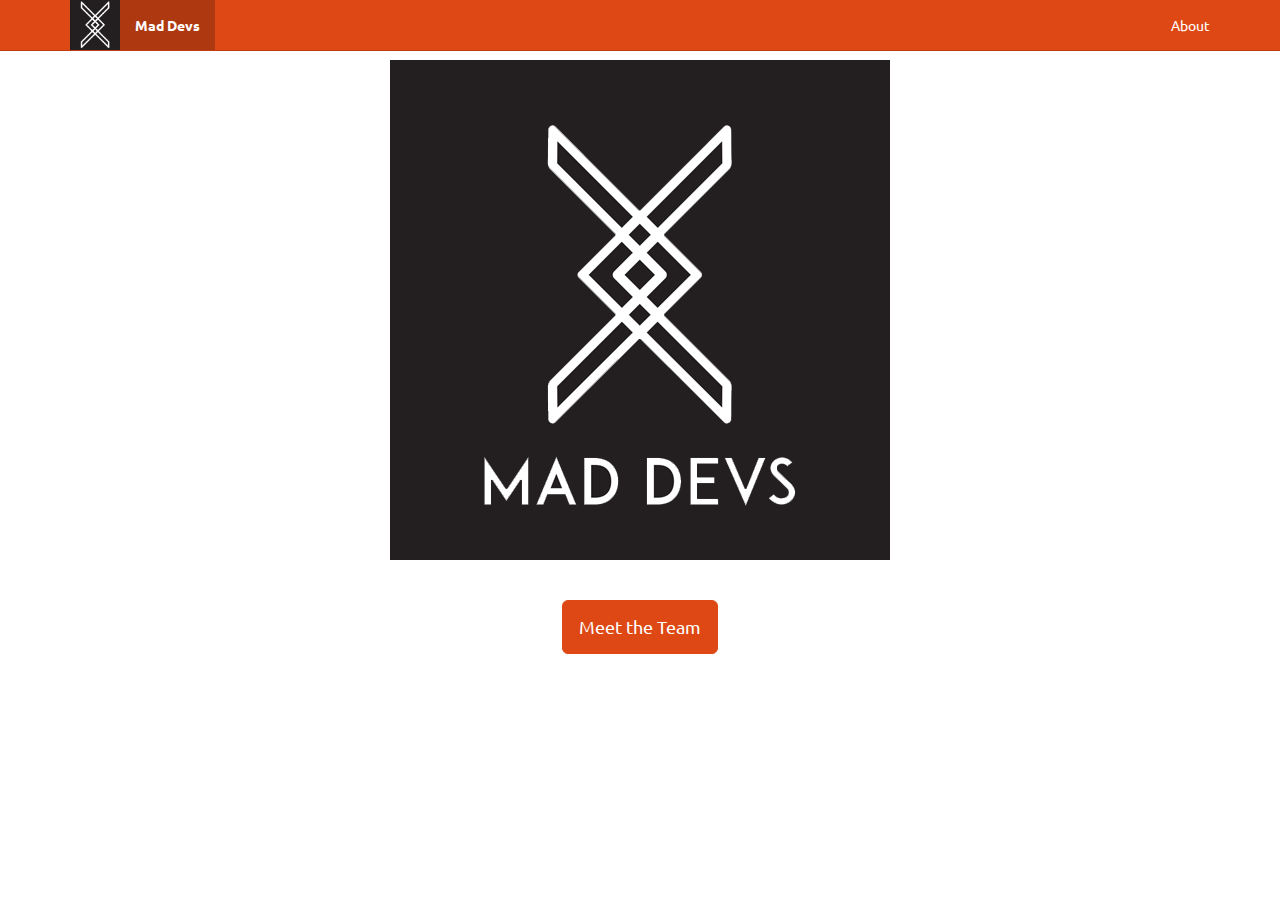
==== commit 1ad3be51: "Team" ====
--- a/index.html
+++ b/index.html
@@ -19,18 +19,14 @@
 					<span class="icon-bar"></span>
 					<span class="icon-bar"></span>
 				</button>
-				
-                <a class="navbar-brand" href="#">
-                    <img alt="Brand" src="images/MadDevslogo.png"></a>
+				<img width="50" alt="Brand" src="images/MadDevsicon.png">
 			</div>
 			<div class="navbar-collapse collapse">
 				<ul class="nav navbar-nav">
-					<li class="active"><a href="#">Home</a></li>
-					<li><a href="http://luisjuansp.github.io">About</a></li>
-					<li><a href="#contact">Contact</a></li>
+                    <li class="active"><a href="./index.html"><b>Mad Devs</b></a></li>
 				</ul>
 				<ul class="nav navbar-nav navbar-right">
-					<li class="active"><a href="./">Start Over</a></li>
+					<li><a href="#">About</a></li>
 				</ul>
 			</div>
 		</div>
@@ -56,26 +52,46 @@
 						<table class="table">
 							<thead>
 								<tr>
-									<th><img class="img center-block" width="100%/9" src="images/insertcoin.jpg"></th>
-									<th><img class="img center-block" width="100%/9" src="images/insertcoin.jpg"></th>
-									<th><img class="img center-block" width="100%/9" src="images/insertcoin.jpg"></th>
+									<th><img class="img-responsive center-block" width="300" src="images/insertcoin.jpg"></th>
+									<th><img class="img-responsive center-block" width="300" src="images/MadLowes.jpg"></th>
+									<th><img class="img-responsive center-block" width="300" src="images/insertcoin.jpg"></th>
 								</tr>
 							</thead>
 							<tbody>
 								<tr>
-									<td>Alfredo Hinojosa</td>
-									<td>Luis Juan Sanchez</td>
-									<td>Rodolfo Cantú</td>
+									<td><div class="text-center">Alfredo Hinojosa</div></td>
+									<td><div class="text-center">Luis Juan Sanchez</div></td>
+									<td><div class="text-center">Rodolfo Cantú</div></td>
 								</tr>
 								<tr>
-									<td>A.K.A.<br> Alfalfalf</td>
-									<td>A.K.A.<br> Mad Lowes</td>
-									<td>A.K.A.<br> Madfolfo</td>
+									<td><div class="text-center">A.K.A.<br> Alfalfalf</div></td>
+									<td><div class="text-center">A.K.A.<br> Mad Lowes</div></td>
+									<td><div class="text-center">A.K.A.<br> Madfolfo</div></td>
 								</tr>
-								<tr>
-									<td>Larry</td>
-									<td>the Bird</td>
-									<td>@twitter</td>
+                                </tbody>
+						</table>
+                        <div class="row text-center label-success"><h4><span class="label">L i k e s</span></h4></div>
+                        <table class="table">
+							<tbody>
+                                <tr>
+                                    <td><div class="text-center">Good Memes</div></td>
+                                    <td><div class="text-center">Videogames</div></td>
+                                    <td><div class="text-center">Good Memes</div></td>
+                                </tr>
+                                                                </tbody>
+						</table>
+                        <div class="row text-center label-danger"><h4><span class="label ">D i s l i k e s</span></h4></div>
+                        <table class="table">
+							<tbody>
+                                <tr>
+                                    <td><div class="text-center">Moths</div></td>
+                                    <td><div class="text-center">Tofu</div></td>
+                                    <td><div class="text-center">Bad Memes</div></td>
+                                </tr>
+                                <tr>
+									<td><div class="text-center"><button class="btn btn-primary" onclick="window.location.href='https://luisjuansp.github.io'">Profile</button></div></td>
+									<td><div class="text-center"><button class="btn btn-primary" onclick="window.location.href='https://luisjuansp.github.io'">Profile</button></div></td>
+									<td><div class="text-center"><button class="btn btn-primary" onclick="window.location.href='https://luisjuansp.github.io'">Profile</button></div></td>
 								</tr>
 							</tbody>
 						</table>
--- a/css/united.css
+++ b/css/united.css
@@ -13,6 +13,7 @@
   -webkit-text-size-adjust: 100%;
 }
 body {
+    overflow-x: hidden;
   margin: 0;
 }
 article,
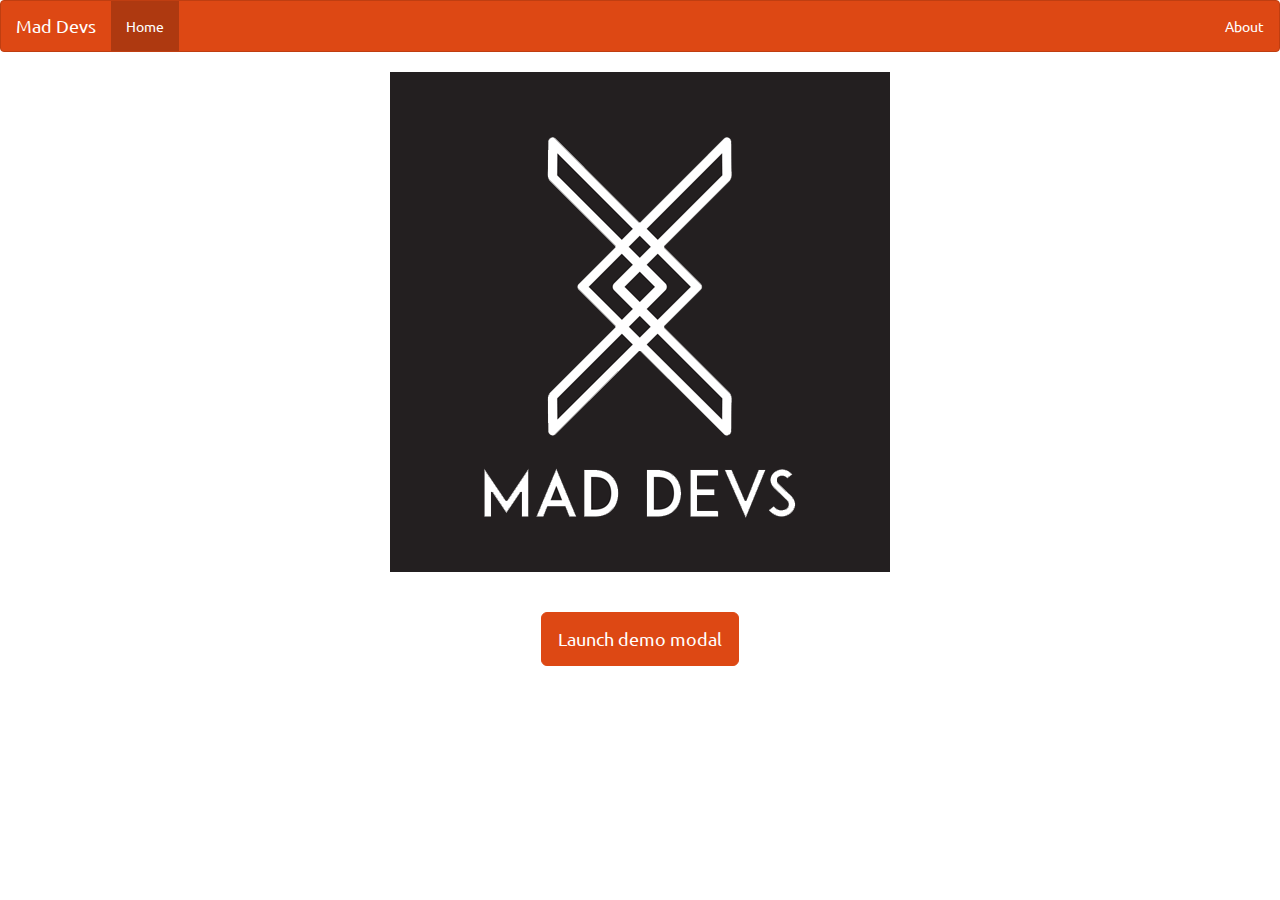
==== commit a5bad6d3: "fix" ====
--- a/index.html
+++ b/index.html
@@ -1,37 +1,34 @@
 <!DOCTYPE html>
 <html>
 <head>
+	<link rel="stylesheet" href="https://maxcdn.bootstrapcdn.com/bootstrap/3.2.0/css/bootstrap.min.css">
 	<link rel="stylesheet" href="css/united.css">
 	<script src="http://ajax.googleapis.com/ajax/libs/jquery/1.11.1/jquery.min.js"></script>
+	<script src="https://maxcdn.bootstrapcdn.com/bootstrap/3.2.0/js/bootstrap.min.js"></script>
 	<script src="js/bootstrap.js"></script>
 	<meta name="viewport" content="width=device-width, initial-scale=1, maximum-scale=1, user-scalable=no">
 	<link rel="shortcut icon" href="images/MadDevsicon.png">
 	<title>Mad Devs</title>
 </head>
 <body>
-	<nav class="navbar navbar-default navbar-fixed-top" role="navigation">
-		<div class="container">
-			<div class="navbar-header">
-				<button type="button" class="navbar-toggle collapsed" data-toggle="collapse" data-target=".navbar-collapse">
-					<span class="sr-only">Toggle navigation</span>
-					<span class="icon-bar"></span>
-					<span class="icon-bar"></span>
-					<span class="icon-bar"></span>
-					<span class="icon-bar"></span>
-				</button>
-				<img width="50" alt="Brand" src="images/MadDevsicon.png">
-			</div>
-			<div class="navbar-collapse collapse">
-				<ul class="nav navbar-nav">
-                    <li class="active"><a href="./index.html"><b>Mad Devs</b></a></li>
-				</ul>
-				<ul class="nav navbar-nav navbar-right">
-					<li><a href="#">About</a></li>
-				</ul>
-			</div>
+	<div class="navbar navbar-default">
+		<div class="navbar-header">
+			<button type="button" class="navbar-toggle" data-toggle="collapse" data-target=".navbar-responsive-collapse">
+				<span class="icon-bar"></span>
+				<span class="icon-bar"></span>
+				<span class="icon-bar"></span>
+			</button>
+			<a class="navbar-brand" href="#">Mad Devs</a>
 		</div>
-	</nav>
-    <br><br><br>
+		<div class="navbar-collapse collapse navbar-responsive-collapse">
+			<ul class="nav navbar-nav">
+				<li class="active"><a href="#">Home</a></li>
+			</ul>
+			<ul class="nav navbar-nav navbar-right">
+				<li><a href="#">About</a></li>
+			</ul>
+		</div>
+	</div>
 	<center>	
 		<div class = "row">
 			<img class="img-responsive center-block" alt="Responsive image" src="images/MadDevs.png">
@@ -39,65 +36,22 @@
 		<!-- Button trigger modal -->
 		<br><br>
 		<button type="button" class="btn btn-primary btn-lg" data-toggle="modal" data-target="#myModal">
-			Meet the Team
+			Launch demo modal
 		</button>
 		<!-- Modal -->
 		<div class="modal fade" id="myModal" tabindex="-1" role="dialog" aria-labelledby="myModalLabel" aria-hidden="true">
 			<div class="modal-dialog">
 				<div class="modal-content">
 					<div class="modal-header">
-						<h4 class="modal-title" id="myModalLabel">Mad Team</h4>
+						<button type="button" class="close" data-dismiss="modal"><span aria-hidden="true">&times;</span><span class="sr-only">Close</span></button>
+						<h4 class="modal-title" id="myModalLabel">Modal title</h4>
 					</div>
 					<div class="modal-body">
-						<table class="table">
-							<thead>
-								<tr>
-									<th><img class="img-responsive center-block" width="300" src="images/insertcoin.jpg"></th>
-									<th><img class="img-responsive center-block" width="300" src="images/MadLowes.jpg"></th>
-									<th><img class="img-responsive center-block" width="300" src="images/insertcoin.jpg"></th>
-								</tr>
-							</thead>
-							<tbody>
-								<tr>
-									<td><div class="text-center">Alfredo Hinojosa</div></td>
-									<td><div class="text-center">Luis Juan Sanchez</div></td>
-									<td><div class="text-center">Rodolfo Cantú</div></td>
-								</tr>
-								<tr>
-									<td><div class="text-center">A.K.A.<br> Alfalfalf</div></td>
-									<td><div class="text-center">A.K.A.<br> Mad Lowes</div></td>
-									<td><div class="text-center">A.K.A.<br> Madfolfo</div></td>
-								</tr>
-                                </tbody>
-						</table>
-                        <div class="row text-center label-success"><h4><span class="label">L i k e s</span></h4></div>
-                        <table class="table">
-							<tbody>
-                                <tr>
-                                    <td><div class="text-center">Good Memes</div></td>
-                                    <td><div class="text-center">Videogames</div></td>
-                                    <td><div class="text-center">Good Memes</div></td>
-                                </tr>
-                                                                </tbody>
-						</table>
-                        <div class="row text-center label-danger"><h4><span class="label ">D i s l i k e s</span></h4></div>
-                        <table class="table">
-							<tbody>
-                                <tr>
-                                    <td><div class="text-center">Moths</div></td>
-                                    <td><div class="text-center">Tofu</div></td>
-                                    <td><div class="text-center">Bad Memes</div></td>
-                                </tr>
-                                <tr>
-									<td><div class="text-center"><button class="btn btn-primary" onclick="window.location.href='https://luisjuansp.github.io'">Profile</button></div></td>
-									<td><div class="text-center"><button class="btn btn-primary" onclick="window.location.href='https://luisjuansp.github.io'">Profile</button></div></td>
-									<td><div class="text-center"><button class="btn btn-primary" onclick="window.location.href='https://luisjuansp.github.io'">Profile</button></div></td>
-								</tr>
-							</tbody>
-						</table>
+						...
 					</div>
 					<div class="modal-footer">
 						<button type="button" class="btn btn-default" data-dismiss="modal">Close</button>
+						<button type="button" class="btn btn-primary">Save changes</button>
 					</div>
 				</div>
 			</div>
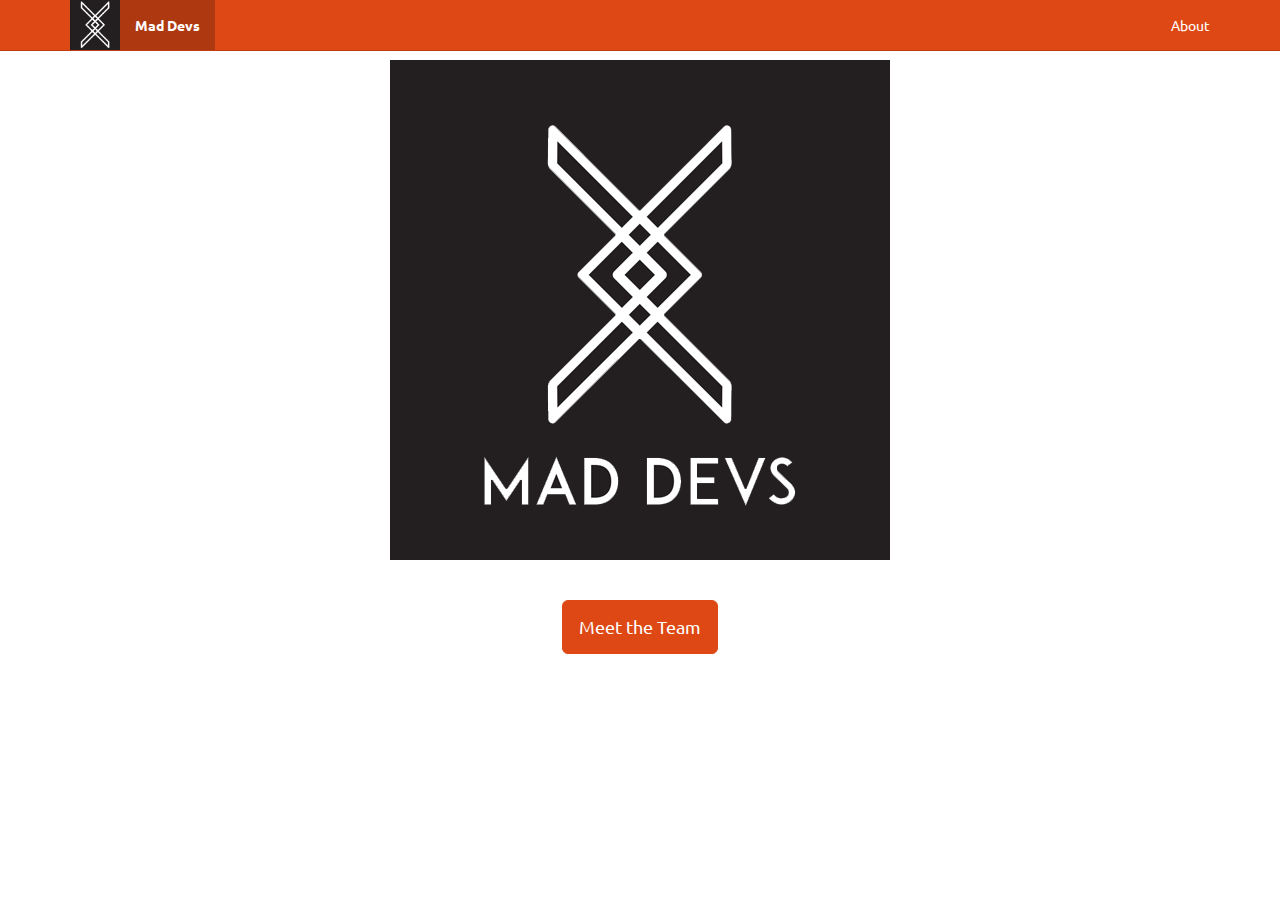
==== commit aff18da1: "Team" ====
--- a/index.html
+++ b/index.html
@@ -1,34 +1,37 @@
 <!DOCTYPE html>
 <html>
 <head>
-	<link rel="stylesheet" href="https://maxcdn.bootstrapcdn.com/bootstrap/3.2.0/css/bootstrap.min.css">
 	<link rel="stylesheet" href="css/united.css">
 	<script src="http://ajax.googleapis.com/ajax/libs/jquery/1.11.1/jquery.min.js"></script>
-	<script src="https://maxcdn.bootstrapcdn.com/bootstrap/3.2.0/js/bootstrap.min.js"></script>
 	<script src="js/bootstrap.js"></script>
 	<meta name="viewport" content="width=device-width, initial-scale=1, maximum-scale=1, user-scalable=no">
 	<link rel="shortcut icon" href="images/MadDevsicon.png">
 	<title>Mad Devs</title>
 </head>
 <body>
-	<div class="navbar navbar-default">
-		<div class="navbar-header">
-			<button type="button" class="navbar-toggle" data-toggle="collapse" data-target=".navbar-responsive-collapse">
-				<span class="icon-bar"></span>
-				<span class="icon-bar"></span>
-				<span class="icon-bar"></span>
-			</button>
-			<a class="navbar-brand" href="#">Mad Devs</a>
+	<nav class="navbar navbar-default navbar-fixed-top" role="navigation">
+		<div class="container">
+			<div class="navbar-header">
+				<button type="button" class="navbar-toggle collapsed" data-toggle="collapse" data-target=".navbar-collapse">
+					<span class="sr-only">Toggle navigation</span>
+					<span class="icon-bar"></span>
+					<span class="icon-bar"></span>
+					<span class="icon-bar"></span>
+					<span class="icon-bar"></span>
+				</button>
+				<img width="50" alt="Brand" src="images/MadDevsicon.png">
+			</div>
+			<div class="navbar-collapse collapse">
+				<ul class="nav navbar-nav">
+                    <li class="active"><a href="./index.html"><b>Mad Devs</b></a></li>
+				</ul>
+				<ul class="nav navbar-nav navbar-right">
+					<li><a href="#">About</a></li>
+				</ul>
+			</div>
 		</div>
-		<div class="navbar-collapse collapse navbar-responsive-collapse">
-			<ul class="nav navbar-nav">
-				<li class="active"><a href="#">Home</a></li>
-			</ul>
-			<ul class="nav navbar-nav navbar-right">
-				<li><a href="#">About</a></li>
-			</ul>
-		</div>
-	</div>
+	</nav>
+    <br><br><br>
 	<center>	
 		<div class = "row">
 			<img class="img-responsive center-block" alt="Responsive image" src="images/MadDevs.png">
@@ -36,22 +39,68 @@
 		<!-- Button trigger modal -->
 		<br><br>
 		<button type="button" class="btn btn-primary btn-lg" data-toggle="modal" data-target="#myModal">
-			Launch demo modal
+			Meet the Team
 		</button>
 		<!-- Modal -->
 		<div class="modal fade" id="myModal" tabindex="-1" role="dialog" aria-labelledby="myModalLabel" aria-hidden="true">
 			<div class="modal-dialog">
 				<div class="modal-content">
 					<div class="modal-header">
-						<button type="button" class="close" data-dismiss="modal"><span aria-hidden="true">&times;</span><span class="sr-only">Close</span></button>
-						<h4 class="modal-title" id="myModalLabel">Modal title</h4>
+						<h4 class="modal-title" id="myModalLabel">Mad Team</h4>
 					</div>
 					<div class="modal-body">
-						...
+                        <div class="row text-center">
+                            <div class="col-md-12">
+                                <div class="col-xs-4"><img class="img-responsive center-block" width="300" src="images/insertcoin.jpg"></div>
+                                <div class="col-xs-4"><img class="img-responsive center-block" width="300" src="images/MadLowes.jpg"></div>
+                                <div class="col-xs-4"><img class="img-responsive center-block" width="300" src="images/insertcoin.jpg"></div>
+                            </div>
+                        </div>
+						<div class="row text-center">
+                            <div class="col-md-12">
+                                <div class="col-xs-4"><h4>Alfredo Hinojosa</h4></div>
+                                <div class="col-xs-4"><h4>Luis Juan Sanchez</h4></div>
+                                <div class="col-xs-4"><h4>Rodolfo Cantu</h4></div>
+                            </div>
+                        </div>
+                        <div class="row text-center"><h4><span class="">A.K.A.</span></h4></div>
+                        <div class="row text-center">
+                            <div class="col-md-12">
+                                <div class="col-xs-4">Alfalfalfalfalfalfalfalfalf</div>
+                                <div class="col-xs-4">Mad Lowes</div>
+                                <div class="col-xs-4">Madfolfo</div>
+                            </div>
+                        </div>
+                        <br>
+                        <div class="row text-center"><h4><span class="">Likes</span></h4></div>
+                         <div class="row text-center">
+                            <div class="col-md-12">
+                                <div class="col-xs-4">Good Memes</div>
+                                <div class="col-xs-4">Videogames</div>
+                                <div class="col-xs-4">Old ladies in balls</div>
+                            </div>
+                        </div>
+                        <br>
+                        <div class="row text-center"><h4><span class="">Dislikes</span></h4></div>
+                        <div class="row text-center">
+                            <div class="col-md-12">
+                                <div class="col-xs-4">Moths</div>
+                                <div class="col-xs-4">Tofu</div>
+                                <div class="col-xs-4">Bad Memes</div>
+                            </div>
+                        </div>
+                        <br>
+                        <div class="row text-center">
+                            <div class="col-md-12">
+                                <div class="col-xs-4"><div class="text-center"><button class="btn btn-primary" onclick="window.location.href='https://luisjuansp.github.io'">Profile</button></div></div>
+                                <div class="col-xs-4"><div class="text-center"><button class="btn btn-primary" onclick="window.location.href='https://luisjuansp.github.io'">Profile</button></div></div>
+                                <div class="col-xs-4"><div class="text-center"><button class="btn btn-primary" onclick="window.location.href='https://luisjuansp.github.io'">Profile</button></div></div>
+                            </div>
+                        </div>
+                        
 					</div>
 					<div class="modal-footer">
-						<button type="button" class="btn btn-default" data-dismiss="modal">Close</button>
-						<button type="button" class="btn btn-primary">Save changes</button>
+						<center><button type="button" class="btn btn-default" data-dismiss="modal">Close</button></center>
 					</div>
 				</div>
 			</div>
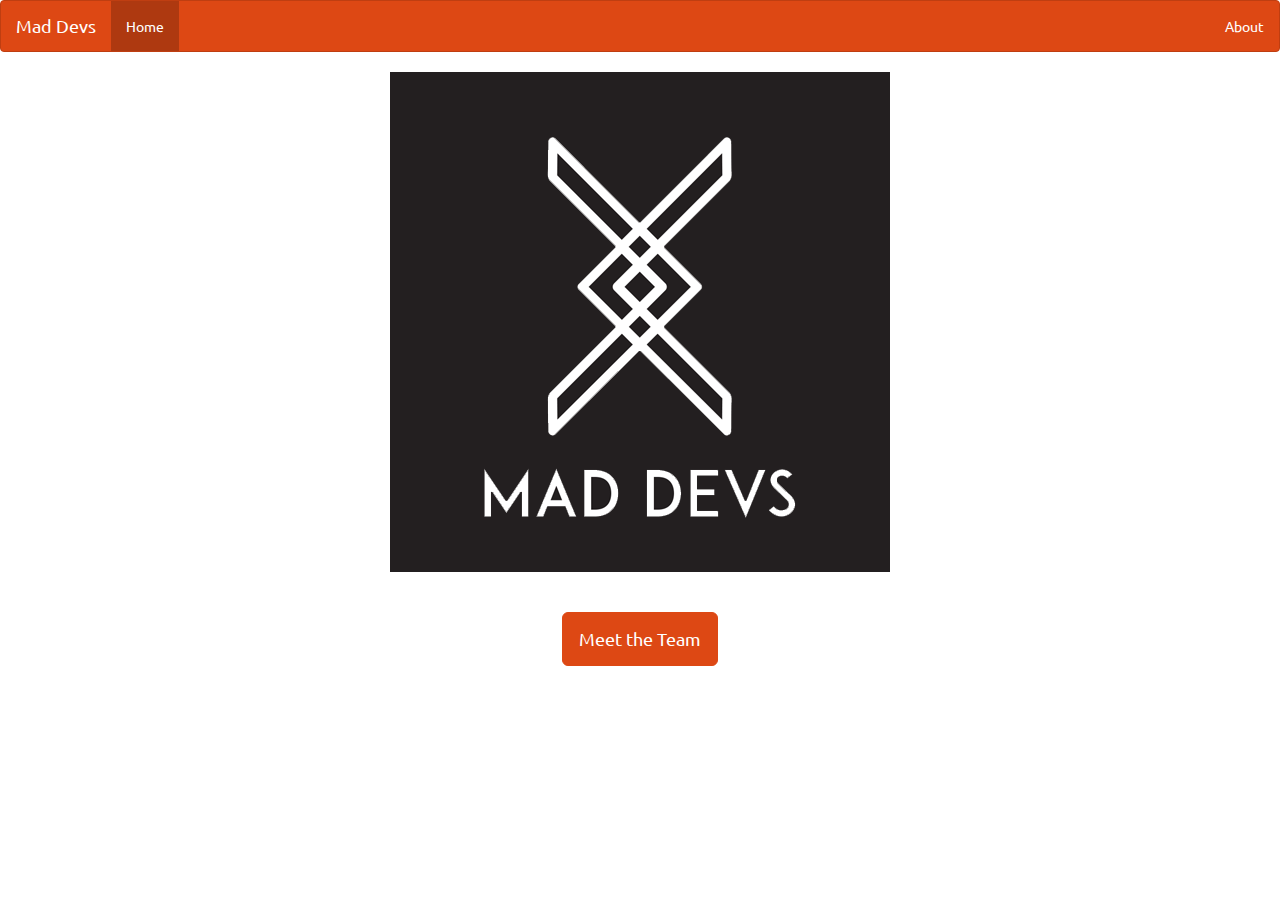
==== commit 07cf5d42: "team" ====
--- a/index.html
+++ b/index.html
@@ -9,29 +9,24 @@
 	<title>Mad Devs</title>
 </head>
 <body>
-	<nav class="navbar navbar-default navbar-fixed-top" role="navigation">
-		<div class="container">
-			<div class="navbar-header">
-				<button type="button" class="navbar-toggle collapsed" data-toggle="collapse" data-target=".navbar-collapse">
-					<span class="sr-only">Toggle navigation</span>
-					<span class="icon-bar"></span>
-					<span class="icon-bar"></span>
-					<span class="icon-bar"></span>
-					<span class="icon-bar"></span>
-				</button>
-				<img width="50" alt="Brand" src="images/MadDevsicon.png">
-			</div>
-			<div class="navbar-collapse collapse">
-				<ul class="nav navbar-nav">
-                    <li class="active"><a href="./index.html"><b>Mad Devs</b></a></li>
-				</ul>
-				<ul class="nav navbar-nav navbar-right">
-					<li><a href="#">About</a></li>
-				</ul>
-			</div>
+	<div class="navbar navbar-default">
+		<div class="navbar-header">
+			<button type="button" class="navbar-toggle" data-toggle="collapse" data-target=".navbar-responsive-collapse">
+				<span class="icon-bar"></span>
+				<span class="icon-bar"></span>
+				<span class="icon-bar"></span>
+			</button>
+			<a class="navbar-brand" href="#">Mad Devs</a>
 		</div>
-	</nav>
-    <br><br><br>
+		<div class="navbar-collapse collapse navbar-responsive-collapse">
+			<ul class="nav navbar-nav">
+				<li class="active"><a href="#">Home</a></li>
+			</ul>
+			<ul class="nav navbar-nav navbar-right">
+				<li><a href="#">About</a></li>
+			</ul>
+		</div>
+	</div>
 	<center>	
 		<div class = "row">
 			<img class="img-responsive center-block" alt="Responsive image" src="images/MadDevs.png">
@@ -49,58 +44,35 @@
 						<h4 class="modal-title" id="myModalLabel">Mad Team</h4>
 					</div>
 					<div class="modal-body">
-                        <div class="row text-center">
-                            <div class="col-md-12">
-                                <div class="col-xs-4"><img class="img-responsive center-block" width="300" src="images/insertcoin.jpg"></div>
-                                <div class="col-xs-4"><img class="img-responsive center-block" width="300" src="images/MadLowes.jpg"></div>
-                                <div class="col-xs-4"><img class="img-responsive center-block" width="300" src="images/insertcoin.jpg"></div>
-                            </div>
-                        </div>
-						<div class="row text-center">
-                            <div class="col-md-12">
-                                <div class="col-xs-4"><h4>Alfredo Hinojosa</h4></div>
-                                <div class="col-xs-4"><h4>Luis Juan Sanchez</h4></div>
-                                <div class="col-xs-4"><h4>Rodolfo Cantu</h4></div>
-                            </div>
-                        </div>
-                        <div class="row text-center"><h4><span class="">A.K.A.</span></h4></div>
-                        <div class="row text-center">
-                            <div class="col-md-12">
-                                <div class="col-xs-4">Alfalfalfalfalfalfalfalfalf</div>
-                                <div class="col-xs-4">Mad Lowes</div>
-                                <div class="col-xs-4">Madfolfo</div>
-                            </div>
-                        </div>
-                        <br>
-                        <div class="row text-center"><h4><span class="">Likes</span></h4></div>
-                         <div class="row text-center">
-                            <div class="col-md-12">
-                                <div class="col-xs-4">Good Memes</div>
-                                <div class="col-xs-4">Videogames</div>
-                                <div class="col-xs-4">Old ladies in balls</div>
-                            </div>
-                        </div>
-                        <br>
-                        <div class="row text-center"><h4><span class="">Dislikes</span></h4></div>
-                        <div class="row text-center">
-                            <div class="col-md-12">
-                                <div class="col-xs-4">Moths</div>
-                                <div class="col-xs-4">Tofu</div>
-                                <div class="col-xs-4">Bad Memes</div>
-                            </div>
-                        </div>
-                        <br>
-                        <div class="row text-center">
-                            <div class="col-md-12">
-                                <div class="col-xs-4"><div class="text-center"><button class="btn btn-primary" onclick="window.location.href='https://luisjuansp.github.io'">Profile</button></div></div>
-                                <div class="col-xs-4"><div class="text-center"><button class="btn btn-primary" onclick="window.location.href='https://luisjuansp.github.io'">Profile</button></div></div>
-                                <div class="col-xs-4"><div class="text-center"><button class="btn btn-primary" onclick="window.location.href='https://luisjuansp.github.io'">Profile</button></div></div>
-                            </div>
-                        </div>
-                        
+						<table class="table">
+							<thead>
+								<tr>
+									<th><img class="img-responsive center-block" width="300" src="images/insertcoin.jpg"></th>
+									<th><img class="img-responsive center-block" width="300" src="images/MadLowes.jpg"></th>
+									<th><img class="img-responsive center-block" width="300" src="images/insertcoin.jpg"></th>
+								</tr>
+							</thead>
+							<tbody>
+								<tr>
+									<td>Alfredo Hinojosa</td>
+									<td>Luis Juan Sanchez</td>
+									<td>Rodolfo Cantú</td>
+								</tr>
+								<tr>
+									<td>A.K.A. Aflalfalfalfalfalfalf</td>
+									<td>A.K.A. Mad Lowes</td>
+									<td>A.K.A. Fofolfo</td>
+								</tr>
+								<tr>
+									<td>Larry</td>
+									<td>the Bird</td>
+									<td>@twitter</td>
+								</tr>
+							</tbody>
+						</table>
 					</div>
 					<div class="modal-footer">
-						<center><button type="button" class="btn btn-default" data-dismiss="modal">Close</button></center>
+						<button type="button" class="btn btn-default" data-dismiss="modal">Close</button>
 					</div>
 				</div>
 			</div>
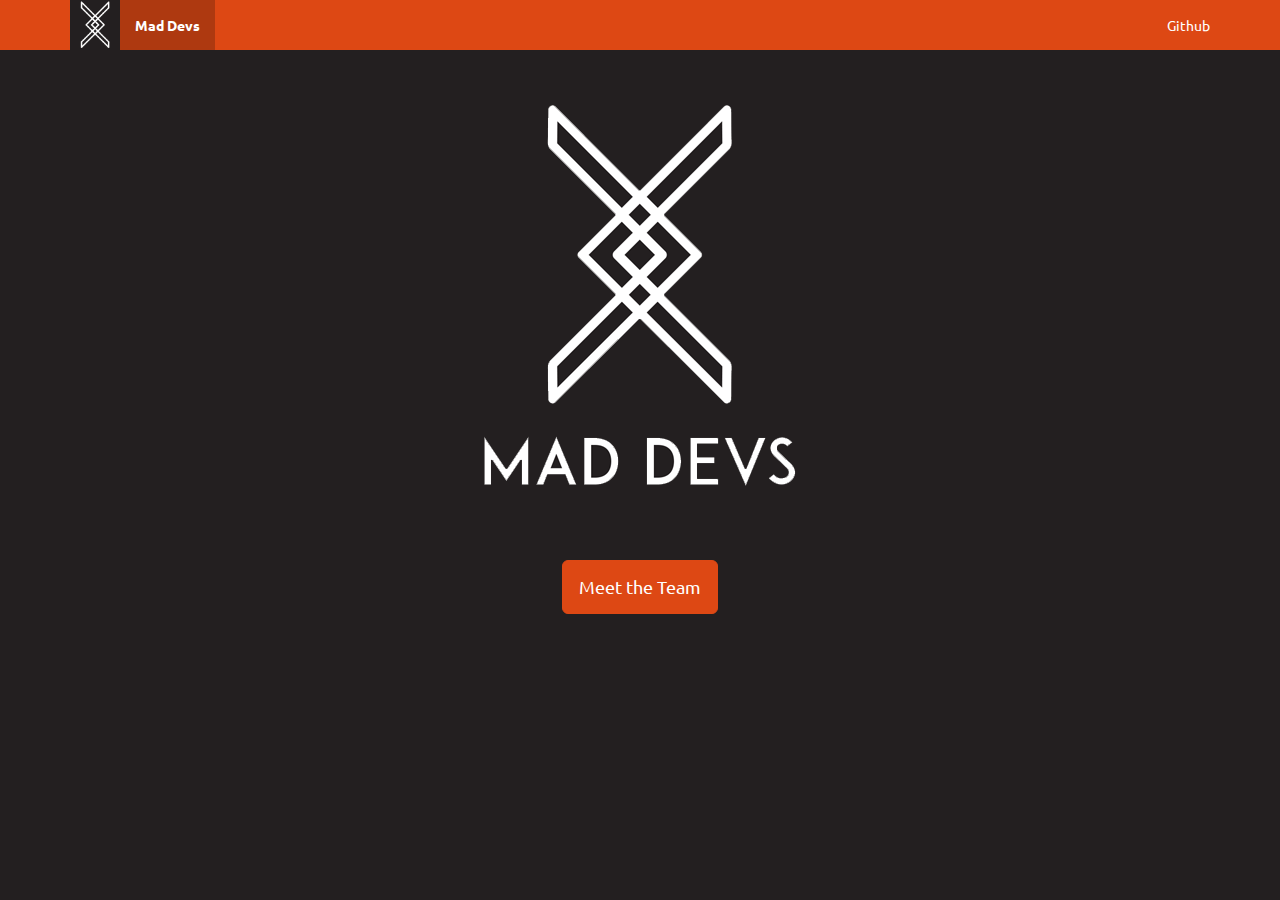
==== commit a85b8c6e: "aesthetic changes" ====
--- a/index.html
+++ b/index.html
@@ -9,33 +9,40 @@
 	<title>Mad Devs</title>
 </head>
 <body>
-	<div class="navbar navbar-default">
-		<div class="navbar-header">
-			<button type="button" class="navbar-toggle" data-toggle="collapse" data-target=".navbar-responsive-collapse">
-				<span class="icon-bar"></span>
-				<span class="icon-bar"></span>
-				<span class="icon-bar"></span>
-			</button>
-			<a class="navbar-brand" href="#">Mad Devs</a>
+	<nav class="navbar navbar-default navbar-fixed-top" role="navigation">
+		<div class="container">
+			<div class="navbar-header">
+				<button type="button" class="navbar-toggle collapsed" data-toggle="collapse" data-target=".navbar-collapse">
+					<span class="sr-only">Toggle navigation</span>
+					<span class="icon-bar"></span>
+					<span class="icon-bar"></span>
+					<span class="icon-bar"></span>
+					<span class="icon-bar"></span>
+				</button>
+				<img width="50" alt="Brand" src="images/MadDevsicon.png">
+			</div>
+			<div class="navbar-collapse collapse">
+				<ul class="nav navbar-nav">
+                    <li class="active"><a href="./index.html"><b>Mad Devs</b></a></li>
+				</ul>
+				<ul class="nav navbar-nav navbar-right">
+                    
+					<li><a href="https://github.com/MadDevs">Github</a></li>
+				</ul>
+			</div>
 		</div>
-		<div class="navbar-collapse collapse navbar-responsive-collapse">
-			<ul class="nav navbar-nav">
-				<li class="active"><a href="#">Home</a></li>
-			</ul>
-			<ul class="nav navbar-nav navbar-right">
-				<li><a href="#">About</a></li>
-			</ul>
-		</div>
-	</div>
+	</nav>
+    <br><br>
 	<center>	
 		<div class = "row">
 			<img class="img-responsive center-block" alt="Responsive image" src="images/MadDevs.png">
 		</div>
 		<!-- Button trigger modal -->
-		<br><br>
+		<br>
 		<button type="button" class="btn btn-primary btn-lg" data-toggle="modal" data-target="#myModal">
 			Meet the Team
 		</button>
+        <br><br>
 		<!-- Modal -->
 		<div class="modal fade" id="myModal" tabindex="-1" role="dialog" aria-labelledby="myModalLabel" aria-hidden="true">
 			<div class="modal-dialog">
@@ -44,35 +51,61 @@
 						<h4 class="modal-title" id="myModalLabel">Mad Team</h4>
 					</div>
 					<div class="modal-body">
-						<table class="table">
-							<thead>
-								<tr>
-									<th><img class="img-responsive center-block" width="300" src="images/insertcoin.jpg"></th>
-									<th><img class="img-responsive center-block" width="300" src="images/MadLowes.jpg"></th>
-									<th><img class="img-responsive center-block" width="300" src="images/insertcoin.jpg"></th>
-								</tr>
-							</thead>
-							<tbody>
-								<tr>
-									<td>Alfredo Hinojosa</td>
-									<td>Luis Juan Sanchez</td>
-									<td>Rodolfo Cantú</td>
-								</tr>
-								<tr>
-									<td>A.K.A. Aflalfalfalfalfalfalf</td>
-									<td>A.K.A. Mad Lowes</td>
-									<td>A.K.A. Fofolfo</td>
-								</tr>
-								<tr>
-									<td>Larry</td>
-									<td>the Bird</td>
-									<td>@twitter</td>
-								</tr>
-							</tbody>
-						</table>
+                        <div class="row text-center">
+                            <div class="col-md-12">
+                                <div class="col-xs-4"><img class="img-responsive center-block" width="300" src="images/insertcoin.jpg"></div>
+                                <div class="col-xs-4"><img class="img-responsive center-block" width="300" src="images/MadLowes.jpg"></div>
+                                <div class="col-xs-4"><img class="img-responsive center-block" width="300" src="images/dontdodiislonjis.png"></div>
+                            </div>
+                        </div>
+						<div class="row text-center">
+                            <div class="col-md-12">
+                                <div class="col-xs-4"><h4>Alfredo Hinojosa</h4></div>
+                                <div class="col-xs-4"><h4>Luis Juan Sanchez</h4></div>
+                                <div class="col-xs-4"><h4>Rodolfo Cantu</h4></div>
+                            </div>
+                        </div>
+                        <div class="row text-center"><h4><span class="">A.K.A.</span></h4></div>
+                        <div class="row text-center">
+                            <div class="col-md-12">
+                                <div class="col-xs-4">Alfalfalfalfalfalfalfalfalf</div>
+                                <div class="col-xs-4">Mad Lowes</div>
+                                <div class="col-xs-4">Watulio</div>
+                            </div>
+                        </div>
+                        <br>
+                        <div class="row text-center"><h4><span class="">Likes</span></h4></div>
+                         <div class="row text-center">
+                            <div class="col-md-12">
+                                <div class="col-xs-4">Good Memes
+                               </div>
+                                <div class="col-xs-4">Videogames
+                                    <br /> Autism</div>
+                                <div class="col-xs-4">Videogames
+                                    <br /> Viejas en pelotas</div>
+                            </div>
+                        </div>
+                        <br>
+                        <div class="row text-center"><h4><span class="">Dislikes</span></h4></div>
+                        <div class="row text-center">
+                            <div class="col-md-12">
+                                <div class="col-xs-4">Moths</div>
+                                <div class="col-xs-4">Tofu</div>
+                                <div class="col-xs-4">Bad Memes</div>
+                            </div>
+                        </div>
+                        <br>
+                        <div class="row text-center">
+                            <div class="col-md-12">
+                                <div class="col-xs-4"><div class="text-center"><button class="btn btn-primary" onclick="window.location.href=''">Profile</button></div></div>
+                                <div class="col-xs-4"><div class="text-center"><button class="btn btn-primary" onclick="window.location.href='http://luisjuansp.github.io/'">Profile</button></div></div>
+                                <div class="col-xs-4"><div class="text-center"><button class="btn btn-primary" onclick="window.location.href=''">Profile</button></div></div>
+                            </div>
+                        </div>
+                        
 					</div>
 					<div class="modal-footer">
-						<button type="button" class="btn btn-default" data-dismiss="modal">Close</button>
+						<center><button type="button" class="btn btn-default" data-dismiss="modal">Close</button></center>
 					</div>
 				</div>
 			</div>
--- a/css/united.css
+++ b/css/united.css
@@ -903,7 +903,7 @@
   font-size: 14px;
   line-height: 1.42857143;
   color: #333333;
-  background-color: #ffffff;
+  background-color: #231F20;
 }
 input,
 button,
@@ -3834,7 +3834,7 @@
   position: relative;
   min-height: 50px;
   margin-bottom: 20px;
-  border: 1px solid transparent;
+ 
 }
 @media (min-width: 768px) {
   .navbar {
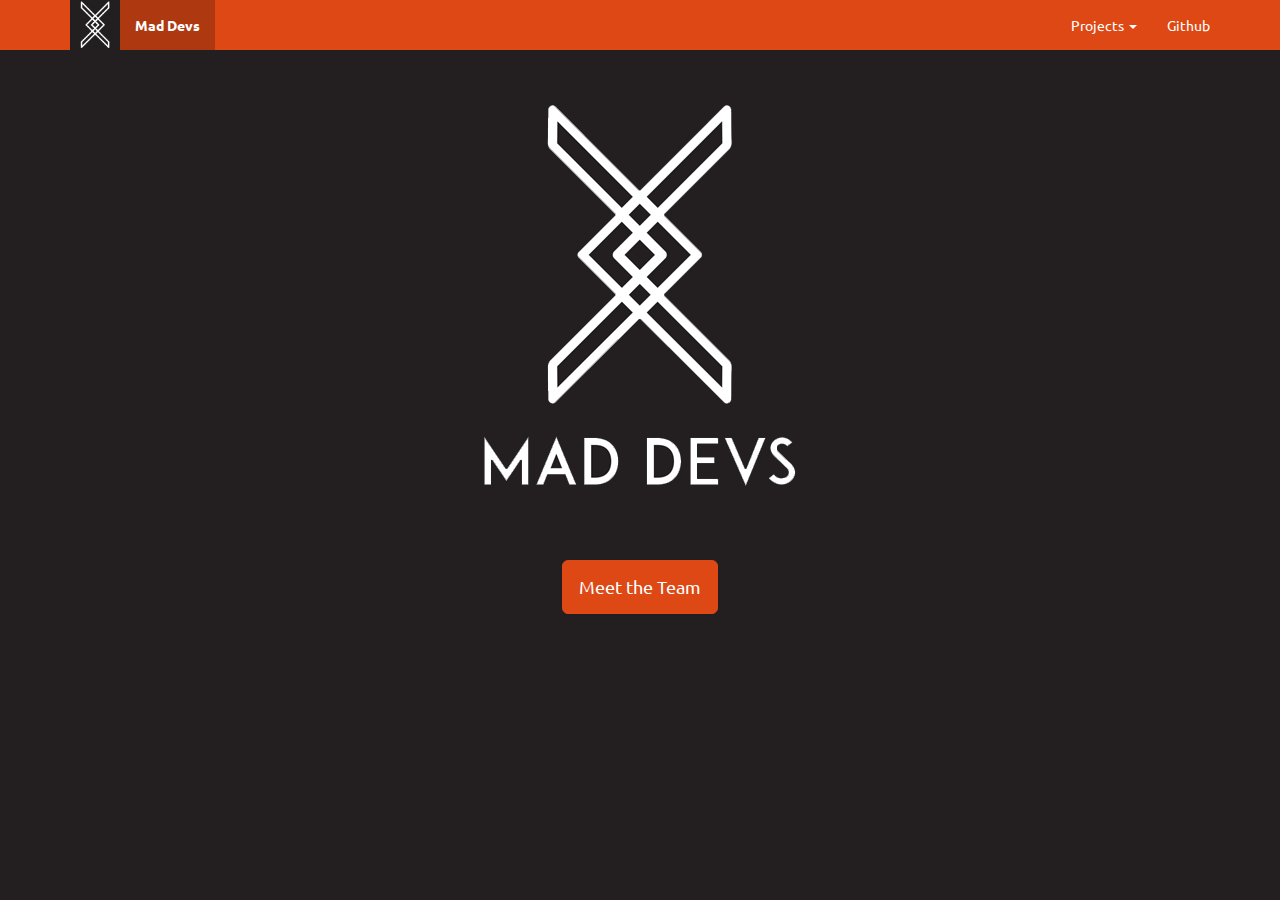
==== commit 4cefd5b2: "Dropdown" ====
--- a/index.html
+++ b/index.html
@@ -23,10 +23,17 @@
 			</div>
 			<div class="navbar-collapse collapse">
 				<ul class="nav navbar-nav">
-                    <li class="active"><a href="./index.html"><b>Mad Devs</b></a></li>
+                    <li class="active"><a href="#"><b>Mad Devs</b></a></li>
 				</ul>
 				<ul class="nav navbar-nav navbar-right">
-                    
+                    <li class="dropdown">
+                      <a href="#" class="dropdown-toggle" data-toggle="dropdown" role="button" aria-expanded="false">Projects <span class="caret"></span></a>
+                      <ul class="dropdown-menu" role="menu">
+                        <li><a href="./towerdefense.html">Tower Defense</a></li>
+                        <li class="divider"></li>
+                        <li><a href="#">Coming soon...</a></li>
+                      </ul>
+                    </li>
 					<li><a href="https://github.com/MadDevs">Github</a></li>
 				</ul>
 			</div>
@@ -47,7 +54,7 @@
 		<div class="modal fade" id="myModal" tabindex="-1" role="dialog" aria-labelledby="myModalLabel" aria-hidden="true">
 			<div class="modal-dialog">
 				<div class="modal-content">
-					<div class="modal-header">
+					<div class="modal-header label-default">
 						<h4 class="modal-title" id="myModalLabel">Mad Team</h4>
 					</div>
 					<div class="modal-body">
@@ -65,7 +72,7 @@
                                 <div class="col-xs-4"><h4>Rodolfo Cantu</h4></div>
                             </div>
                         </div>
-                        <div class="row text-center"><h4><span class="">A.K.A.</span></h4></div>
+                        <div class="row label-default text-center"><h4><span class="">A.K.A.</span></h4></div>
                         <div class="row text-center">
                             <div class="col-md-12">
                                 <div class="col-xs-4">Alfalfalfalfalfalfalfalfalf</div>
@@ -74,23 +81,21 @@
                             </div>
                         </div>
                         <br>
-                        <div class="row text-center"><h4><span class="">Likes</span></h4></div>
+                        <div class="row label-default text-center"><h4><span class="">Likes</span></h4></div>
                          <div class="row text-center">
                             <div class="col-md-12">
                                 <div class="col-xs-4">Good Memes
                                </div>
-                                <div class="col-xs-4">Videogames
-                                    <br /> Autism</div>
-                                <div class="col-xs-4">Videogames
-                                    <br /> Viejas en pelotas</div>
+                                <div class="col-xs-4">Videogames<br>Parkour<br>Mole</div>
+                                <div class="col-xs-4">Videogames</div>
                             </div>
                         </div>
                         <br>
-                        <div class="row text-center"><h4><span class="">Dislikes</span></h4></div>
+                        <div class="row label-default text-center"><h4><span class="">Dislikes</span></h4></div>
                         <div class="row text-center">
                             <div class="col-md-12">
                                 <div class="col-xs-4">Moths</div>
-                                <div class="col-xs-4">Tofu</div>
+                                <div class="col-xs-4">Tofu<br>Traffic<br>Sunday Mornings</div>
                                 <div class="col-xs-4">Bad Memes</div>
                             </div>
                         </div>
@@ -104,7 +109,7 @@
                         </div>
                         
 					</div>
-					<div class="modal-footer">
+					<div class="modal-footer label-default">
 						<center><button type="button" class="btn btn-default" data-dismiss="modal">Close</button></center>
 					</div>
 				</div>
--- a/css/united.css
+++ b/css/united.css
@@ -4532,7 +4532,8 @@
   top: -1px;
 }
 .label-default {
-  background-color: #aea79f;
+  color: #ffffff;
+  background-color: #231F20;
 }
 .label-default[href]:hover,
 .label-default[href]:focus {
@@ -5505,7 +5506,8 @@
 }
 .modal-content {
   position: relative;
-  background-color: #ffffff;
+  background-color: #333333;
+  color:#ffffff;
   border: 1px solid #999999;
   border: 1px solid rgba(0, 0, 0, 0.2);
   border-radius: 6px;
